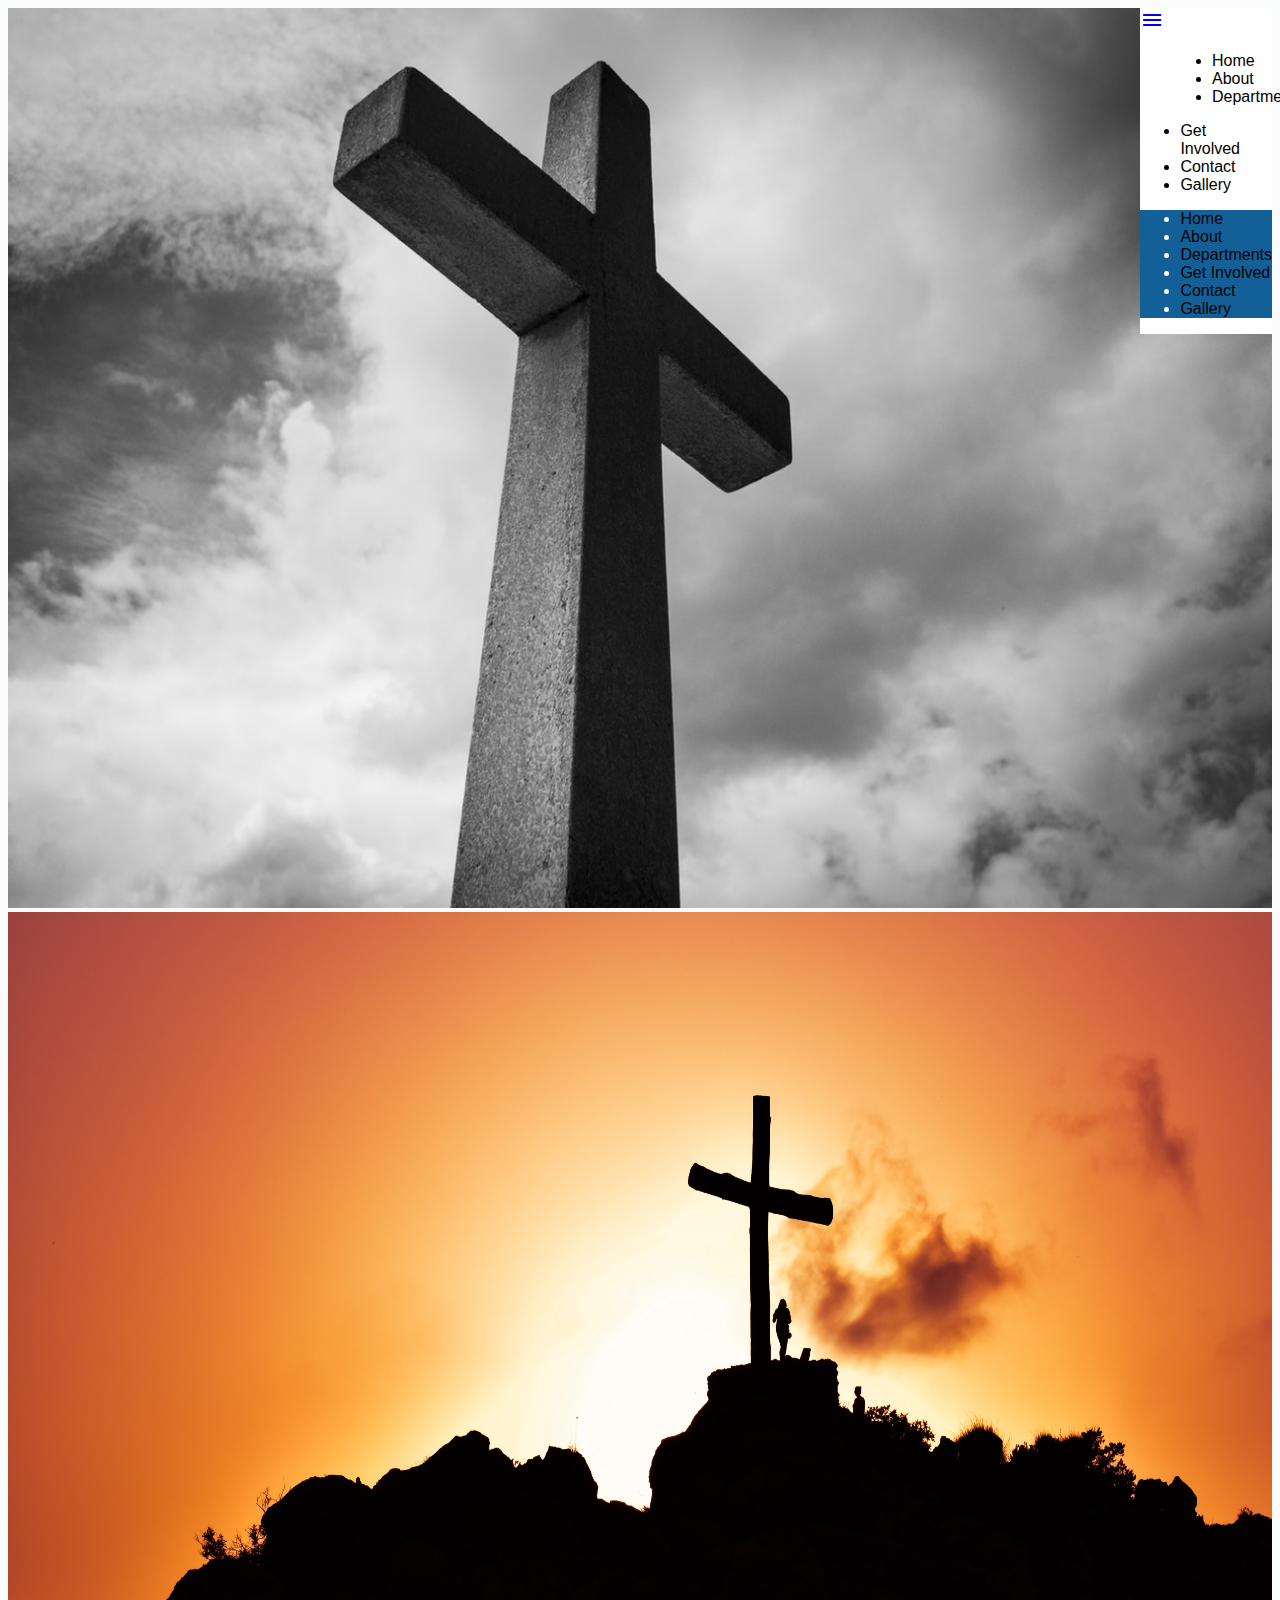
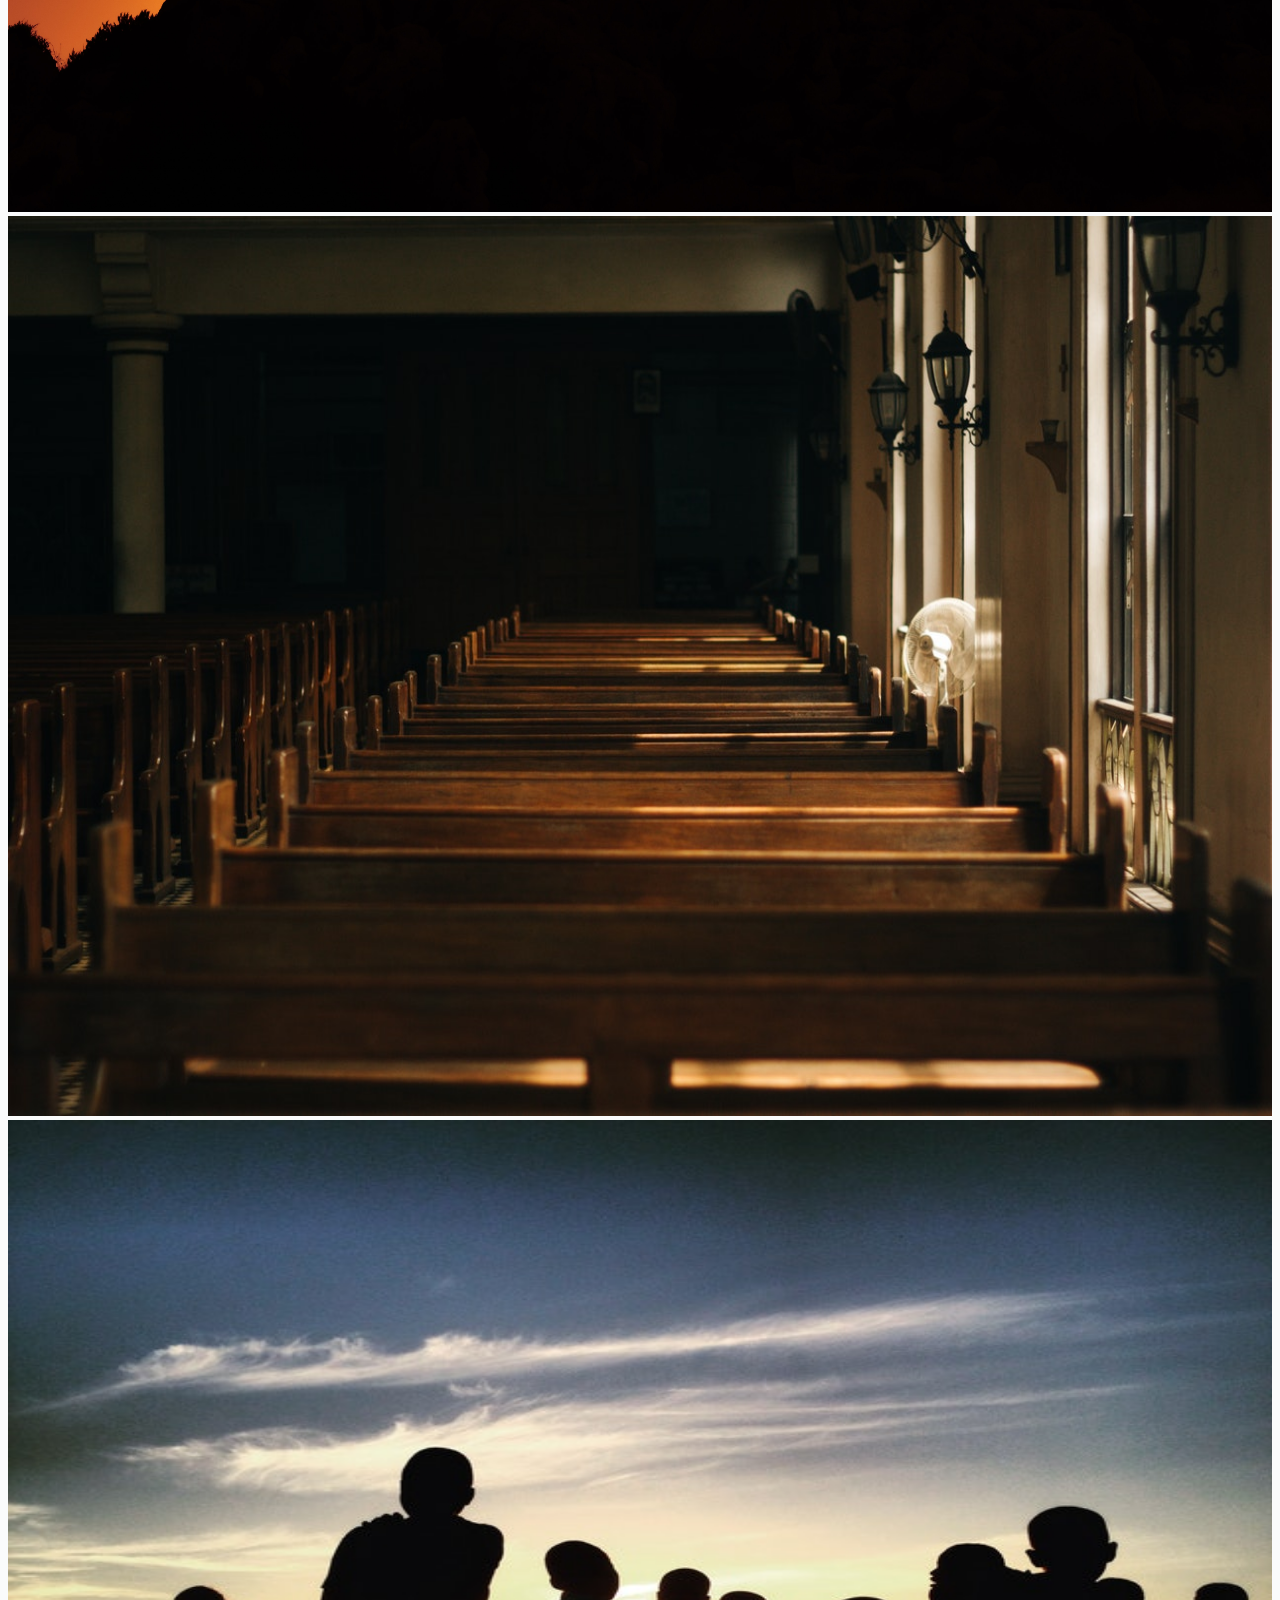
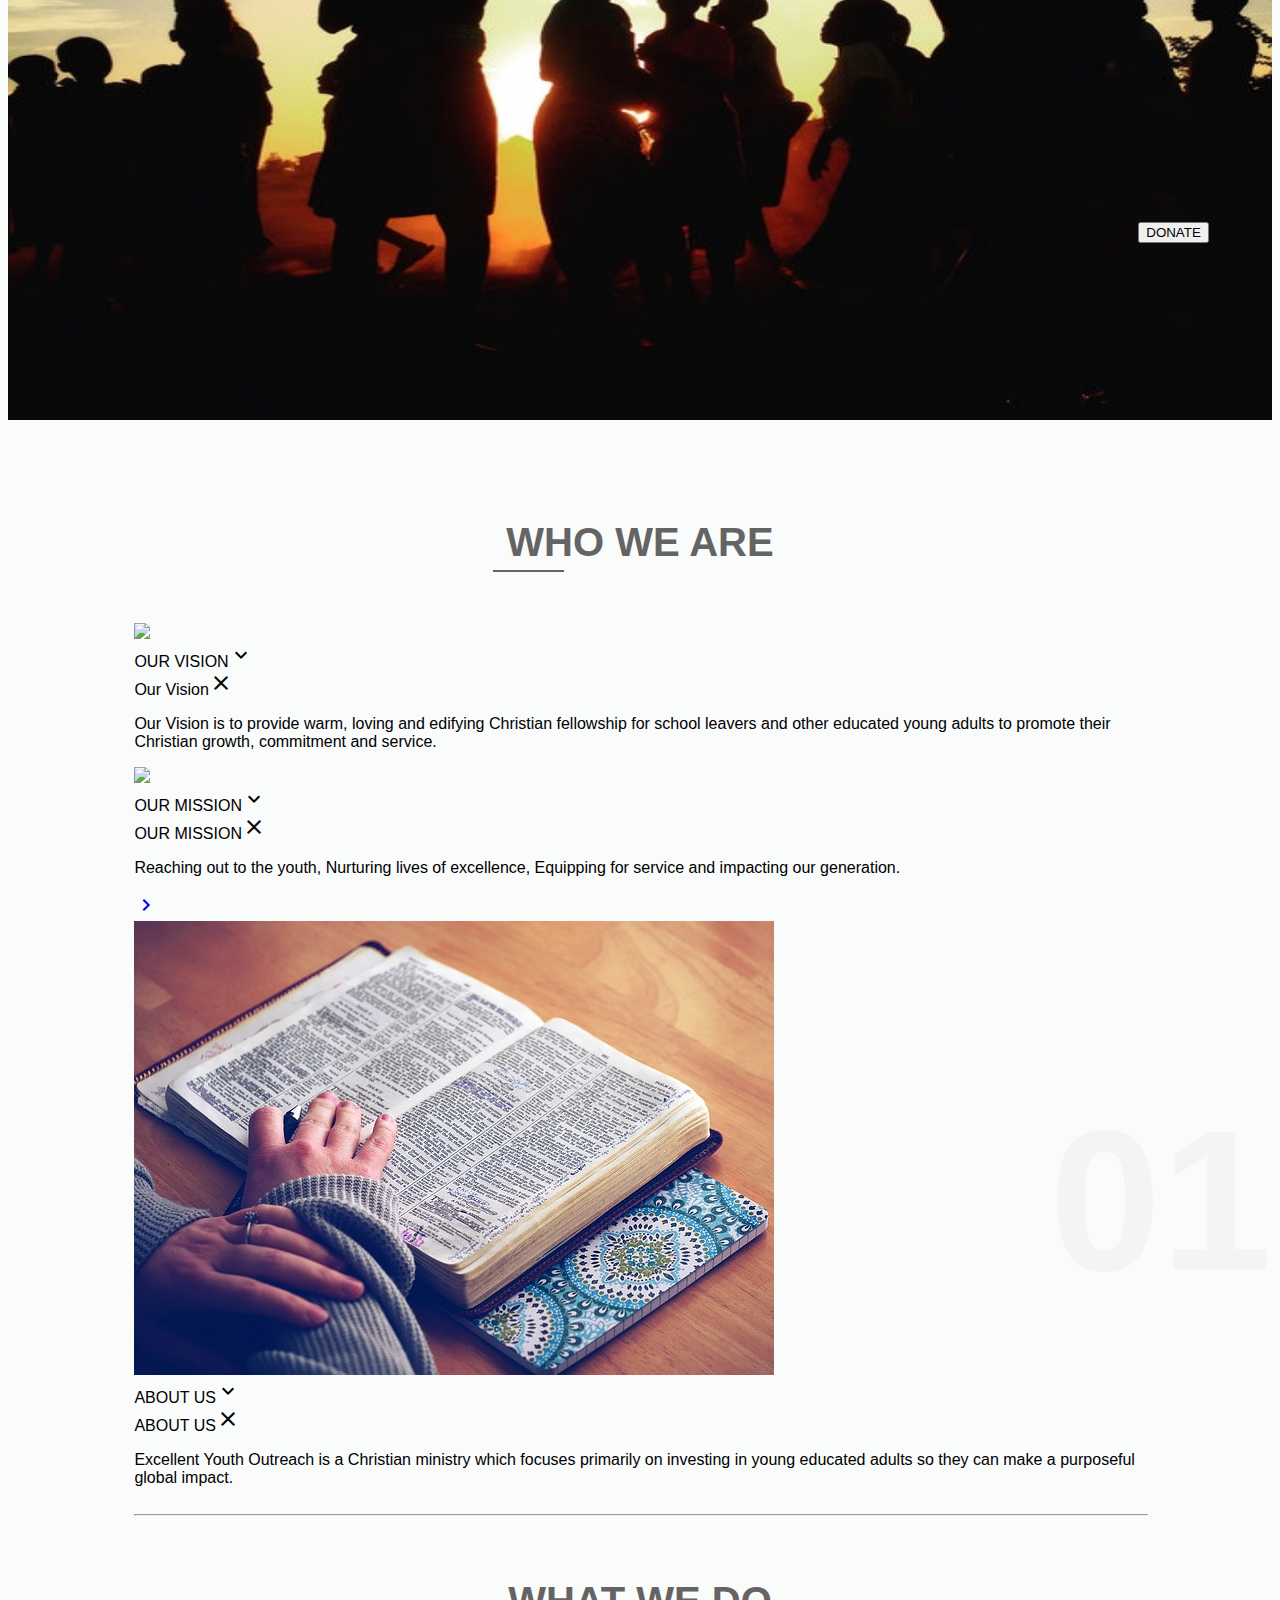
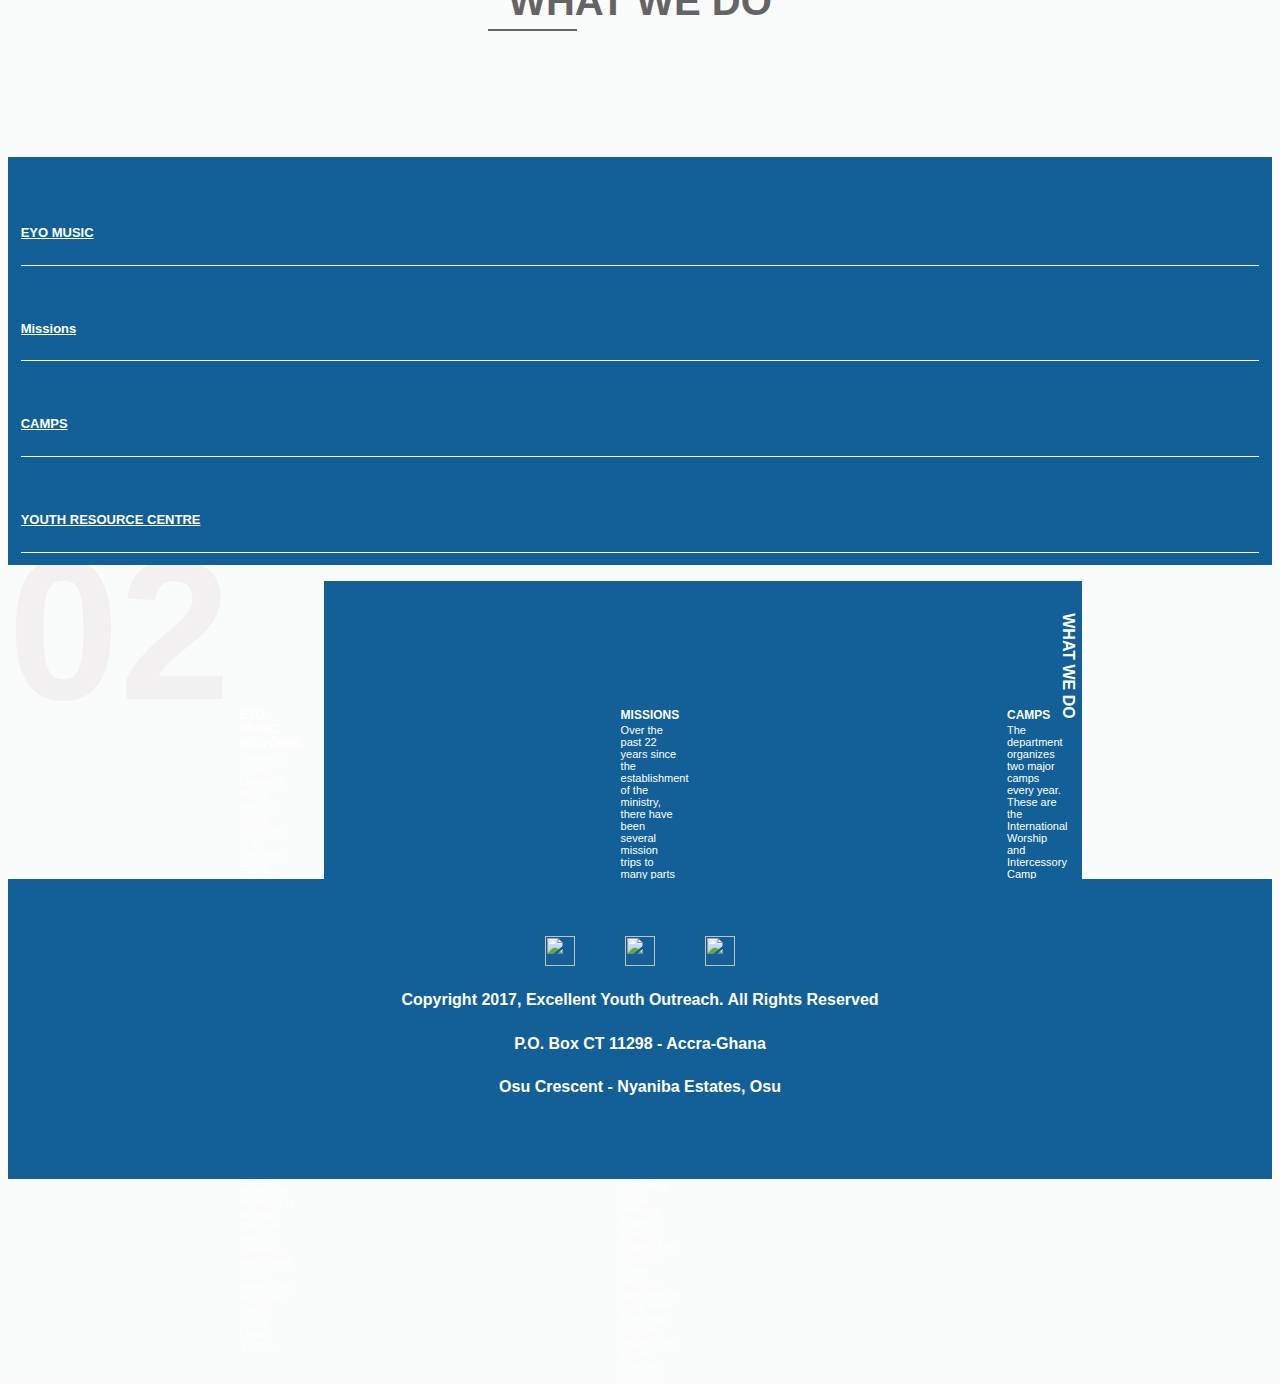
==== index.html @ 5b59b017 "added subministries, dropdown for Departments" ====
<!DOCTYPE html>
<html lang="en">
  <head>
	    <meta charset="utf-8">
	    <meta http-equiv="X-UA-Compatible" content="IE=edge">
	    <meta name="viewport" content="width=device-width, initial-scale=1">
	    <meta name="description" content="Excellent Youth Outreach">
	    <meta name="author" content="Barbara Ethel Developers in Vogue">

	    <title>Excellent Youth Outreach</title>
        <link rel="stylesheet" href="https://cdnjs.cloudflare.com/ajax/libs/materialize/0.100.2/css/materialize.min.css">
        <link rel="stylesheet" href="https://cdnjs.cloudflare.com/ajax/libs/pace/1.0.2/themes/black/pace-theme-minimal.min.css">
        <link href="https://cdn.rawgit.com/michalsnik/aos/2.1.1/dist/aos.css" rel="stylesheet">        
        <link rel="stylesheet" type="text/css" href="styles.css">
        <link href="https://fonts.googleapis.com/icon?family=Material+Icons" rel="stylesheet">
        <script src="https://cdnjs.cloudflare.com/ajax/libs/jquery/3.2.1/jquery.min.js"></script>
        <script src="https://cdnjs.cloudflare.com/ajax/libs/pace/1.0.2/pace.min.js"></script>
        <script src="https://cdnjs.cloudflare.com/ajax/libs/materialize/0.100.2/js/materialize.min.js"></script>
        <script src="https://cdn.rawgit.com/michalsnik/aos/2.1.1/dist/aos.js"></script>
        <script src="js/index.js"></script>
        
   </head>
   <body>

        
        <div id=homepage-section1 class="carousel carousel-slider" data-indicators="true">
            <nav>
                <div class="nav-wrapper">
                    <a href="#" id="logo" class="brand-logo center">
                        
                    </a>
                    <a href="#" data-activates="mobile-demo" class="button-collapse"><i class="material-icons">menu</i></a>                
                    <ul id="nav-mobile" class="left hide-on-med-and-down">
                    <li class="active"><a href="index.html">Home</a></li>
                    <li><a href="about.html">About</a></li>
                    <li><a href="departments.html">Departments</a></li>
                    </ul>
                    <ul id="nav-mobile" class="right hide-on-med-and-down">
                            <li><a href="getInvolved.html">Get Involved</a></li>
                            <li><a href="contact.html">Contact</a></li>
                            <li><a href="gallery.html">Gallery</a></li>
                    </ul>
                    <ul class="side-nav" id="mobile-demo">
                        <li><a href="index.html">Home</a></li>
                        <li><a href="about.html">About</a></li>
                        <li><a href="departments.html">Departments</a></li>
                        <li><a href="getInvolved.html">Get Involved</a></li>
                        <li><a href="contact.html">Contact</a></li>
                        <li><a href="gallery.html">Gallery</a></li>
                    </ul>
                
                </div>
            </nav>
            <a class="carousel-item" href="#one!"><img src="img/pex6.jpeg"></a>
            <a class="carousel-item" href="#two!"><img src="img/pex1.jpg"></a>
            <a class="carousel-item" href="#three!"><img src="img/pex7.jpeg"></a>
            <a class="carousel-item" href="#four!"><img src="img/pex8.jpeg"></a>
            <button class="waves-effect waves-light btn pink">DONATE</button>
        </div>


        <!-- <div>
            <iframe src="https://docs.google.com/forms/d/e/1FAIpQLSdop4xpBoEsbHciJhvVjQgSY685Aj7XvP4_DtElIqrNfuUUCA/viewform?embedded=true" width="760" height="500" frameborder="0" marginheight="0" marginwidth="0">Loading...</iframe>
        </div> -->

        <div class="row" id="homepage-section2">
            <h1>01</h1>
            <h3>WHO ARE WE?</h3>
            <h2>WHO WE ARE <hr data-aos="fade-right"></h2>
            <div class="col s12 m7 l4">
                <div class="card medium" data-aos="fade-up" data-aos-duration="3000" data-aos-easing="ease-in-sine">
                    <div class="card-image">
                        <img src="img/pex4.jpeg">
                         <!-- <span class="card-title">Card Title</span>  -->
                    </div>
                    <div class="card-content">
                        <span class="card-title activator grey-text text-darken-4">OUR VISION<i class="material-icons right">expand_more</i></span>
                         <!-- <p><a href="#">This is a link</a></p>  -->
                    </div>
                    <div class="card-reveal">
                        <span class="card-title grey-text text-darken-4">Our Vision<i class="material-icons right">close</i></span>
                        <p>Our Vision is to provide warm, loving and edifying Christian fellowship for school leavers
                            and other educated young adults to promote their Christian growth, commitment and
                            service.</p>
                    </div>
                </div>
            </div>
            <div class="col s12 m7 l4">
                <div class="card medium" data-aos="fade-down" data-aos-duration="3000" data-aos-easing="ease-in-sine">
                <div class="card-image">
                    <img src="img/pex5.jpeg">
                     <!-- <span class="card-title">Card Title</span>  -->
                </div>
                <div class="card-content">
                        <span class="card-title activator grey-text text-darken-4">OUR MISSION<i class="material-icons right">expand_more</i></span>
                        <!-- <p><a href="#">This is a link</a></p>  -->
                    </div>
                    <div class="card-reveal">
                        <span class="card-title grey-text text-darken-4">OUR MISSION<i class="material-icons right">close</i></span>
                        <p>Reaching out to the youth, Nurturing lives of excellence, Equipping for service and
                            impacting our generation.</p>
                        <a href="about.html"><i class="material-icons right">chevron_right</i></a>
                    </div>
                </div>
            </div>
            <div class="col s12 m7 l4">
                <div class="card medium" data-aos="fade-up" data-aos-duration="3000" data-aos-easing="ease-in-sine">
                <div class="card-image">
                    <img src="img/bible1.jpg">
                    <!-- <span class="card-title">Card Title</span> - -->
                </div>
                <div class="card-content">
                        <span class="card-title activator grey-text text-darken-4">ABOUT US<i class="material-icons right">expand_more</i></span>
                         <!-- <p><a href="#">This is a link</a></p> - -->
                    </div>
                    <div class="card-reveal">
                        <span class="card-title grey-text text-darken-4">ABOUT US<i class="material-icons right">close</i></span>
                        <p>Excellent Youth Outreach is a Christian ministry which focuses primarily on investing in young educated adults so they can make a purposeful global impact.</p>
                    </div>
                </div>
            </div>
            
        </div>
        <hr style="width: 80%; margin-left: 10%; margin-top: 5%">

        <div class="row" id="homepage-section3">
            <h1>02</h1>
            <h2>WHAT WE DO<hr data-aos="fade-right"></h2>
            <div class="col s12 m7 l4 offset-l2">
                <ul class="tabs">
                    <li data-aos="fade-right" data-aos-duration="500" data-aos-easing="ease-in-sine" class="tab col s12"><a class="active" href="#test1">
                        <h6>EYO MUSIC</h6>
                        <p>Learn about our music outreach</p>
                    </a></li>
                    <li data-aos="fade-right" data-aos-duration="500" data-aos-delay="300" data-aos-easing="ease-in-sine"  class="tab col s12"><a href="#test2"><h6>Missions</h6>
                        <p>International and local missions</p></a></li>
                    <li data-aos="fade-right" data-aos-duration="500" data-aos-delay="600" data-aos-easing="ease-in-sine"  class="tab col s12"><a href="#test3">
                        <h6>CAMPS</h6>
                        <p>The department organizes two major camps every year</p></a></li>
                    <li data-aos="fade-right" data-aos-duration="500" data-aos-delay="900" data-aos-easing="ease-in-sine"  class="tab col s12"><a href="#test4"><h6>YOUTH RESOURCE CENTRE</h6>
                        <p>This department oversees the smooth administration of the EY resource Centre</p></a></li>
                    <li style="display: none"  class="tab col s12"><a href="#test4"><h6>YOUTH RESOURCE CENTRE</h6>
                        <p>This department oversees the smooth administration of the EY resource Centre</p></a></li>
                </ul>
            </div>
            <div data-aos="zoom-in" id="tab-content" class="col s12 m7 l4" >
                <h4>WHAT WE DO</h4>
                <div id="test1" class="col s12">
                    <h6>EYO MUSIC (ENYOMM)</h6>
                   <p>Excellent Youth Outreach Music literally called EnYOMM is a Dynamic music ministry
                        aimed at spreading the gospel, presenting Christ to the world through music and to
                        promote gospel albums composed by the group. EnYOMM ministers on various
                        platforms such as: in churches, schools, hospitals, during weddings among others. Its
                        mandate is to exalt Christ in worship wherever we go and by so doing draw men unto
                        Christ Jesus (John 12:32).</p> 
                    <!-- <button class="waves-effect waves-light btn">Read More</button> -->
                </div>
                <div id="test2" class="col s12">
                    <h6>MISSIONS</h6>
                   <p>Over the past 22 years since the establishment of the ministry, there have been several mission trips to many parts of Ghana especially the three Northern regions (Northern, Upper East and Upper West). Towns and villages reached include Wa, Tumu, Vieri (all in the Upper West region), Zamashegu, Gbintre, Nbaila, Tochiman, Gushegu (all in the Northern region), and Gbedema, Zeng, Jiningsa, Balerisa, Fumbisi (Upper East region). Other mission destinations have been Koforidua (Eastern region), and Kayefi (Central region).</p> </div>
                <div id="test3" class="col s12">
                    <h6>CAMPS</h6>
                    <p>The department organizes two major camps every year. These are the International Worship and Intercessory Camp (IWIC)1. This is a fasting camp, and comes off every 4th – 11th July. The other major camp is the International Youth Leadership Camp (IYLC)2 from	27th December to 5th	January.</p></div>
                <div id="test4" class="col s12">
                    <h6>YOUTH RESOURCE CENTRE</h6>
                    <p>This department oversees the smooth administration of the Excellent Youth resource Centre. The coordinator ensures good and tidy environment, identifying the needs and making provision for it. He also ensures that the facilities at the resource Centre are functioning effectively through regular inspection and maintenance culture. This department also embarks on outreaches to Junior and High schools. Moreover, it engages believers in discipleship as it is very necessary in the great commission Jesus Christ commanded us to embark on.</p></div>
            </div>
        </div>
        <!-- <hr style="width: 80%; margin-left: 10%;">
        <div class="row" id="homepage-section4">
            <h2>OUR TEAM</h2>
            <div class="col s12 m7 l6 offset-l2">
                <div class="one">
                    <div class="hexagon"></div>
                    <div class="hexagon"></div>
                    <div class="hexagon"></div>
                </div>
                <div class="two">
                    <div class="hexagon"></div>
                    <div class="hexagon"></div>
                    
                </div>
                <div class="three">
                    <div class="hexagon"></div>
                    
                </div>
            </div>
            <!-- <div class="col s12 m7 l4"></div> -
            
        </div> -->
        <div id="footer">
            <div id="social-media">
                <img src="img/fb icon.png" alt="">
                <img src="img/twitter icon.png" alt="">
                <img src="img/insta icon.png" alt="">
            </div>
            <h3 id="copyright">Copyright 2017, Excellent Youth Outreach. All Rights Reserved</h3>
            <h3>P.O. Box CT 11298 - Accra-Ghana</h3>
            <h3>Osu Crescent - Nyaniba Estates, Osu</h3>
        </div>
    <script src="https://cdnjs.cloudflare.com/ajax/libs/jquery/3.2.1/jquery.min.js"></script>
    <script src="https://cdnjs.cloudflare.com/ajax/libs/pace/1.0.2/pace.min.js"></script>
    <script src="https://cdnjs.cloudflare.com/ajax/libs/materialize/0.100.2/js/materialize.min.js"></script>
    <script src="https://cdn.rawgit.com/michalsnik/aos/2.1.1/dist/aos.js"></script>
    <script src="js/index.js"></script>
   </body>
   </html>
---- styles.css ----
#logo {
  background-image: url("img/EYO LOGO.jpg");
  background-repeat: no-repeat;
  background-size: contain;
  height: 50px;
  position: absolute;
  top: 8px;
  right: 0;
  width: 50px; }

nav {
  background: rgba(255, 255, 255, 0.7);
  box-shadow: 0 0 0 0;
  -webkit-box-shadow: 0 0 0 0;
  background: white;
  position: absolute;
  top: 0;
  right: 0;
  z-index: 40000;
  font-family: "GothamRoundedLight",sans-serif;
  color: black; }
  nav ul li a {
    color: black;
    font-size: 1em;
    list-style: none;
    text-decoration: none; }
    nav ul li a:hover {
      text-decoration: none; }
  nav .left {
    margin-left: 24%; }
  nav .right {
    margin-right: 23%; }

.side-nav {
  z-index: 2000;
  background: #126097; }
  .side-nav li {
    z-index: inherit;
    color: white; }
    .side-nav li a {
      color: black; }

#sidenav-overlay {
  z-index: -1; }

body {
  height: 100%;
  background: #FAFBFB;
  color: black; }
  body h2 {
    font-family: "GothamBold",sans-serif;
    font-size: 40px;
    text-align: center;
    font-weight: bold;
    margin-bottom: 5%;
    color: #646464; }
    body h2 hr {
      width: 7%;
      font-size: 10px;
      margin-left: 35.5%;
      margin-top: 1;
      padding-top: 0;
      height: 2px;
      background: #646464;
      border: 0px;
      color: #646464; }

#homepage-section1 {
  position: relative;
  height: 100%;
  font-family: "GothamRoundedLight",sans-serif; }
  #homepage-section1 .carousel-item {
    width: 100%;
    height: 100%; }
  #homepage-section1 img {
    width: 100%; }
  #homepage-section1 button {
    position: absolute;
    bottom: 5%;
    right: 5%; }

#homepage-section2 {
  padding: 5% 10%;
  font-family: "GothamRoundedLight",sans-serif;
  position: relative; }
  #homepage-section2 h1, #homepage-section2 h3 {
    color: rgba(226, 216, 216, 0.2);
    position: absolute;
    font-size: 200px;
    bottom: 0;
    right: 0;
    font-family: "GothamUltra",sans-serif;
    font-weight: bold;
    z-index: -1; }
  #homepage-section2 h3 {
    display: none; }
  #homepage-section2 .l4 {
    margin: 0; }
  #homepage-section2 .card {
    transition: transform 0.5s ease-in; }
    #homepage-section2 .card .card-image {
      height: 70%; }
      #homepage-section2 .card .card-image img {
        height: 100%; }
    #homepage-section2 .card:hover {
      transform: scale(1.1);
      -webkit-transform: scale(1.1);
      -o-transform: scale(1.1);
      -moz-transform: scale(1.1); }

#homepage-section3 {
  position: relative;
  margin-top: 5%; }
  #homepage-section3 h1 {
    color: rgba(226, 216, 216, 0.3);
    position: absolute;
    font-size: 200px;
    bottom: 0;
    left: 0;
    font-family: "GothamUltra",sans-serif;
    font-weight: bold;
    z-index: -1; }
  #homepage-section3 h2 hr {
    margin-left: 38%; }
  #homepage-section3 .col:last-child {
    height: 350px;
    padding: 0; }
  #homepage-section3 .col {
    padding-right: 0;
    background: transparent; }
    #homepage-section3 .col div {
      height: 50px;
      width: 100%; }
      #homepage-section3 .col div h6, #homepage-section3 .col div p {
        padding: 0;
        margin: 0; }
  #homepage-section3 .tabs {
    height: auto;
    padding: 1%;
    overflow: hidden !important;
    position: relative;
    background: #126097;
    overflow: hidden;
    z-index: 1;
    margin-top: 10%; }
    #homepage-section3 .tabs::before {
      content: ' ';
      display: block;
      position: absolute;
      left: 0;
      top: 0;
      width: 100%;
      height: 100%;
      z-index: -1;
      opacity: 0.6;
      background-image: url("img/bled-2582655_1920.jpg");
      background-repeat: no-repeat;
      background-position: 50% 0;
      -ms-background-size: cover;
      -o-background-size: cover;
      -moz-background-size: cover;
      -webkit-background-size: cover;
      background-size: cover; }
    #homepage-section3 .tabs li {
      display: block;
      height: 70px;
      background: white;
      border-bottom: 1px solid;
      overflow: hidden !important;
      background: transparent;
      color: black;
      color: white;
      z-index: 10;
      padding-top: 2%; }
      #homepage-section3 .tabs li a {
        font-size: 13px;
        font-family: "GothamRoundedLight",sans-serif;
        text-align: left;
        color: black;
        color: white; }
        #homepage-section3 .tabs li a h6 {
          font-size: 13px;
          padding: 0;
          font-family: "GothamRoundedBook",sans-serif; }
        #homepage-section3 .tabs li a p {
          font-size: 10px;
          padding: 0;
          margin: 0;
          line-height: 12px;
          height: 12px;
          width: 70%; }
    #homepage-section3 .tabs li.indicator {
      border: 0; }
  #homepage-section3 #tab-content {
    width: 60%;
    height: 60%;
    position: absolute;
    z-index: -1;
    left: 25%;
    background: #126097;
    display: flex;
    justify-content: center;
    align-content: center;
    align-items: center; }
    #homepage-section3 #tab-content h4 {
      color: white;
      font-size: 16px;
      font-family: "GothamMedium",sans-serif;
      font-weight: bold;
      position: absolute;
      right: -5%;
      top: 10%;
      transform: rotateZ(90deg);
      z-index: 200; }
    #homepage-section3 #tab-content div {
      width: 50%;
      height: 60%;
      padding: 2%;
      margin-top: 5%;
      padding-left: 0;
      margin-left: 40%; }
      #homepage-section3 #tab-content div button {
        color: white;
        background: #C85A39; }
      #homepage-section3 #tab-content div h6 {
        font-size: 12px;
        font-family: "GothamRoundedMedium",sans-serif;
        color: white;
        text-transform: uppercase;
        margin-bottom: 2%;
        letter-spacing: 0; }
      #homepage-section3 #tab-content div p {
        width: 90%;
        font-size: 11px;
        letter-spacing: 0px;
        color: white;
        font-family: "GothamRoundedLight",sans-serif; }

#homepage-section4 {
  margin-top: 10%;
  padding: 0 5%; }
  #homepage-section4 .l4 {
    background-image: url("img/eyo-cross.png");
    background-size: contain;
    background-repeat: no-repeat;
    height: 400px; }
  #homepage-section4 .hexagon {
    display: inline-block; }
  #homepage-section4 .two {
    transform: translate(75px, -40px);
    -webkit-transform: translate(75px, -40px);
    -o-transform: translate(75px, -40px);
    -moz-transform: translate(75px, -40px); }
  #homepage-section4 .three {
    transform: translate(150px, -80px);
    -webkit-transform: translate(150px, -80px);
    -o-transform: translate(150px, -80px);
    -moz-transform: translate(150px, -80px); }
  #homepage-section4 .hexagon {
    position: relative;
    width: 150px;
    height: 86.60px;
    background-color: #64C7CC;
    margin: 43.30px 0; }
  #homepage-section4 .hexagon:before,
  #homepage-section4 .hexagon:after {
    content: "";
    position: absolute;
    width: 0;
    border-left: 75px solid transparent;
    border-right: 75px solid transparent; }
  #homepage-section4 .hexagon:before {
    bottom: 100%;
    border-bottom: 43.30px solid #64C7CC; }
  #homepage-section4 .hexagon:after {
    top: 100%;
    width: 0;
    border-top: 43.30px solid #64C7CC; }

@keyframes fadeIn {
  from {
    opacity: 0; }
  to {
    opacity: 1; } }
#footer {
  margin-top: 0;
  height: 300px;
  background: #126097;
  display: flex;
  flex-direction: column;
  align-content: center;
  align-items: center;
  justify-content: center; }
  #footer #social-media {
    width: 15%;
    display: flex;
    flex-direction: row;
    justify-content: space-between;
    margin-top: 0%;
    margin-bottom: 2%; }
    #footer #social-media img {
      width: 30px;
      height: 30px; }
  #footer h3 {
    color: white;
    padding: 0;
    font-family: "GothamLight",sans-serif;
    margin-top: 0%;
    margin-bottom: 2%;
    font-size: 16px; }
  #footer #copyright {
    color: white;
    font-family: "GothamBook",sans-serif;
    font-size: 16px;
    margin-top: 0%;
    margin-bottom: 2%; }

#get-section1 {
  overflow-x: hidden;
  overflow-y: hidden;
  -ms-overflow-style: hidden; }
  #get-section1 #get-form {
    min-height: 100%;
    padding-bottom: 10%; }

#about-wrapper .profile_head {
  margin-bottom: 0%;
  padding-bottom: 0; }
  #about-wrapper .profile_head h1 {
    font-family: "GothamBold",sans-serif;
    font-size: 40px;
    text-align: center;
    color: #646464; }
    #about-wrapper .profile_head h1 hr {
      width: 7%;
      font-size: 10px;
      margin-left: 40%;
      margin-top: 1%;
      padding-top: 0;
      height: 2px;
      background: #646464;
      border: 0px;
      color: #646464; }
#about-wrapper p {
  font-family: "GothamRoundedLight",sans-serif !important; }

@font-face {
  font-family: "GothamLight";
  src: url("fonts/GothamLight.eot") format("embedded-opentype");
  src: url("fonts/GothamLight.woff") format("woff"), url("fonts/GothamLight.otf") format("opentype"), url("fonts/GothamLight.ttf") format("truetype"), url("fonts/GothamLight.svg") format("svg");
  font-style: normal;
  font-weight: normal;
  text-rendering: optimizeLegibility; }
@font-face {
  font-family: "GothamBook";
  src: url("fonts/GothamBook.eot") format("embedded-opentype");
  src: url("fonts/GothamBook.woff") format("woff"), url("fonts/GothamBook.otf") format("opentype"), url("fonts/GothamBook.ttf") format("truetype"), url("fonts/GothamBook.svg") format("svg");
  font-style: normal;
  font-weight: normal;
  text-rendering: optimizeLegibility; }
@font-face {
  font-family: "GothamMedium";
  src: url("fonts/GothamMedium.eot");
  src: url("fonts/GothamMedium.woff") format("woff"), url("fonts/GothamMedium.otf") format("opentype"), url("fonts/GothamMedium.ttf") format("truetype"), url("fonts/GothamMedium.svg") format("svg");
  font-style: normal;
  font-weight: normal;
  text-rendering: optimizeLegibility; }
@font-face {
  font-family: "GothamBold";
  src: url("fonts/GothamBold.eot") format("embedded-opentype");
  src: url("fonts/GothamBold.woff") format("woff"), url("fonts/GothamBold.otf") format("opentype"), url("fonts/GothamBold.ttf") format("truetype"), url("fonts/GothamBold.svg") format("svg");
  font-style: normal;
  font-weight: normal;
  text-rendering: optimizeLegibility; }
@font-face {
  font-family: "GothamUltra";
  src: url("fonts/GothamUltra.eot");
  src: url("fonts/GothamUltra.woff") format("woff"), url("fonts/GothamUltra.otf") format("opentype"), url("fonts/GothamUltra.ttf") format("truetype"), url("fonts/GothamUltra.svg") format("svg");
  font-style: normal;
  font-weight: normal;
  text-rendering: optimizeLegibility; }
@font-face {
  font-family: "GothamBlack";
  src: url("fonts/GothamBlack.eot");
  src: url("fonts/GothamBlack.woff") format("woff"), url("fonts/GothamBlack.otf") format("opentype"), url("fonts/GothamBlack.ttf") format("truetype"), url("fonts/GothamBlack.svg") format("svg");
  font-style: normal;
  font-weight: normal;
  text-rendering: optimizeLegibility; }
@font-face {
  font-family: "GothamRounded";
  src: url("fonts/GothamRounded.eot");
  src: url("fonts/GothamRounded.woff") format("woff"), url("fonts/GothamRounded.otf") format("opentype"), url("fonts/GothamRounded.ttf") format("truetype"), url("fonts/GothamRounded.svg") format("svg");
  font-style: normal;
  font-weight: normal;
  text-rendering: optimizeLegibility; }
@font-face {
  font-family: "GothamRoundedBold";
  src: url("fonts/GothamRounded-Bold.eot");
  src: url("fonts/GothamRounded-Bold.woff") format("woff"), url("fonts/GothamRounded-Bold.otf") format("opentype"), url("fonts/GothamRounded-Bold.ttf") format("truetype"), url("fonts/GothamRounded-Bold.svg") format("svg");
  font-style: normal;
  font-weight: normal;
  text-rendering: optimizeLegibility; }
@font-face {
  font-family: "GothamRoundedBook";
  src: url("fonts/GothamRounded-Book.eot");
  src: url("fonts/GothamRounded-Book.woff") format("woff"), url("fonts/GothamRounded-Book.otf") format("opentype"), url("fonts/GothamRounded-Book.ttf") format("truetype"), url("fonts/GothamRounded-Book.svg") format("svg");
  font-style: normal;
  font-weight: normal;
  text-rendering: optimizeLegibility; }
@font-face {
  font-family: "GothamRoundedMedium";
  src: url("fonts/GothamRounded-Medium.eot");
  src: url("fonts/GothamRounded-Medium.woff") format("woff"), url("fonts/GothamRounded-Medium.otf") format("opentype"), url("fonts/GothamRounded-Medium.ttf") format("truetype"), url("fonts/GothamRounded-Medium.svg") format("svg");
  font-style: normal;
  font-weight: normal;
  text-rendering: optimizeLegibility; }
@font-face {
  font-family: "GothamRoundedLight";
  src: url("fonts/GothamRounded-Light.eot");
  src: url("fonts/GothamRounded-Light.woff") format("woff"), url("fonts/GothamRounded-Light.otf") format("opentype"), url("fonts/GothamRounded-Light.ttf") format("truetype"), url("fonts/GothamRounded-Light.svg") format("svg");
  font-style: normal;
  font-weight: normal;
  text-rendering: optimizeLegibility; }
@font-face {
  font-family: "GothamBook";
  src: url("fonts/GothamBook.eot");
  src: url("fonts/GothamBook.woff") format("woff"), url("fonts/GothamBook.otf") format("opentype"), url("fonts/GothamBook.ttf") format("truetype"), url("fonts/GothamBook.svg") format("svg");
  font-style: normal;
  font-weight: normal;
  text-rendering: optimizeLegibility; }
@font-face {
  font-family: "GothamBlack";
  src: url("fonts/GothamBlack.eot");
  src: url("fonts/GothamBlack.woff") format("woff"), url("fonts/GothamBlack.otf") format("opentype"), url("fonts/GothamBlack.ttf") format("truetype"), url("fonts/GothamBlack.svg") format("svg");
  font-style: normal;
  font-weight: normal;
  text-rendering: optimizeLegibility; }

/*# sourceMappingURL=styles.css.map */
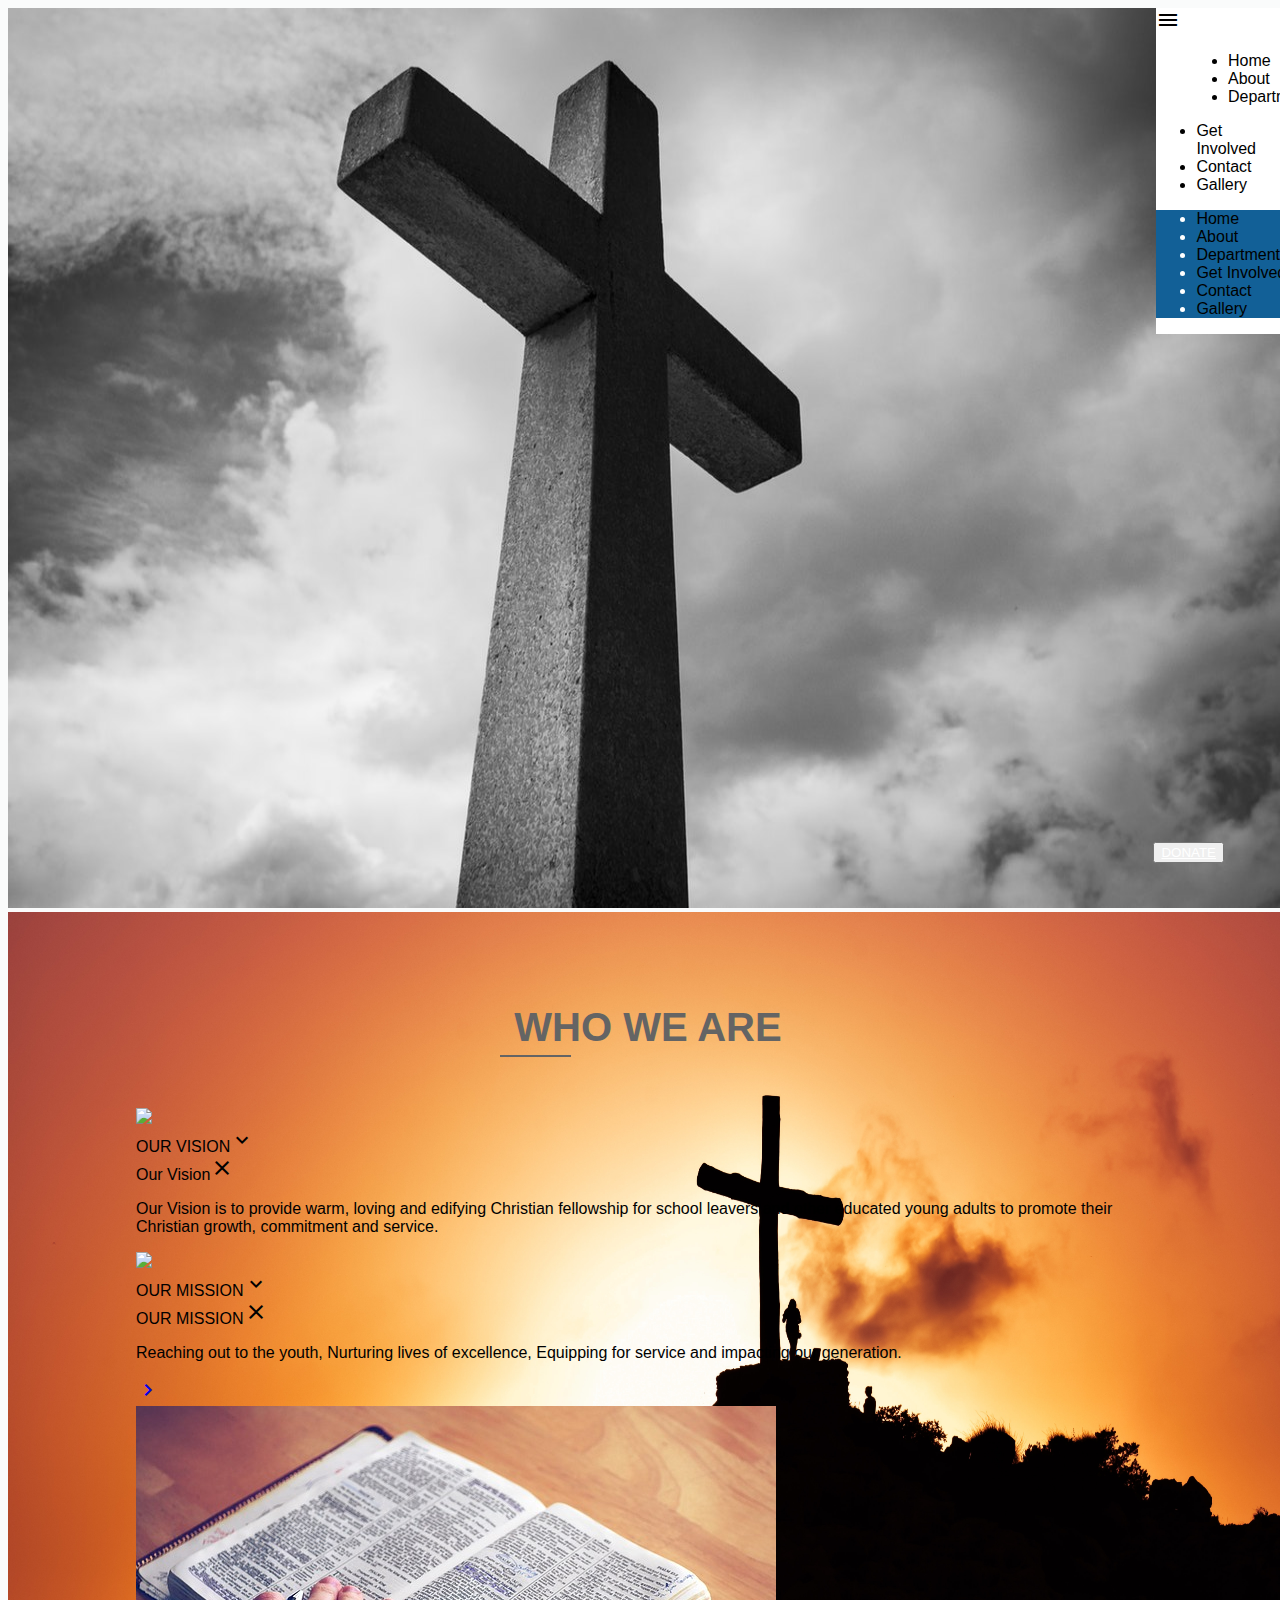
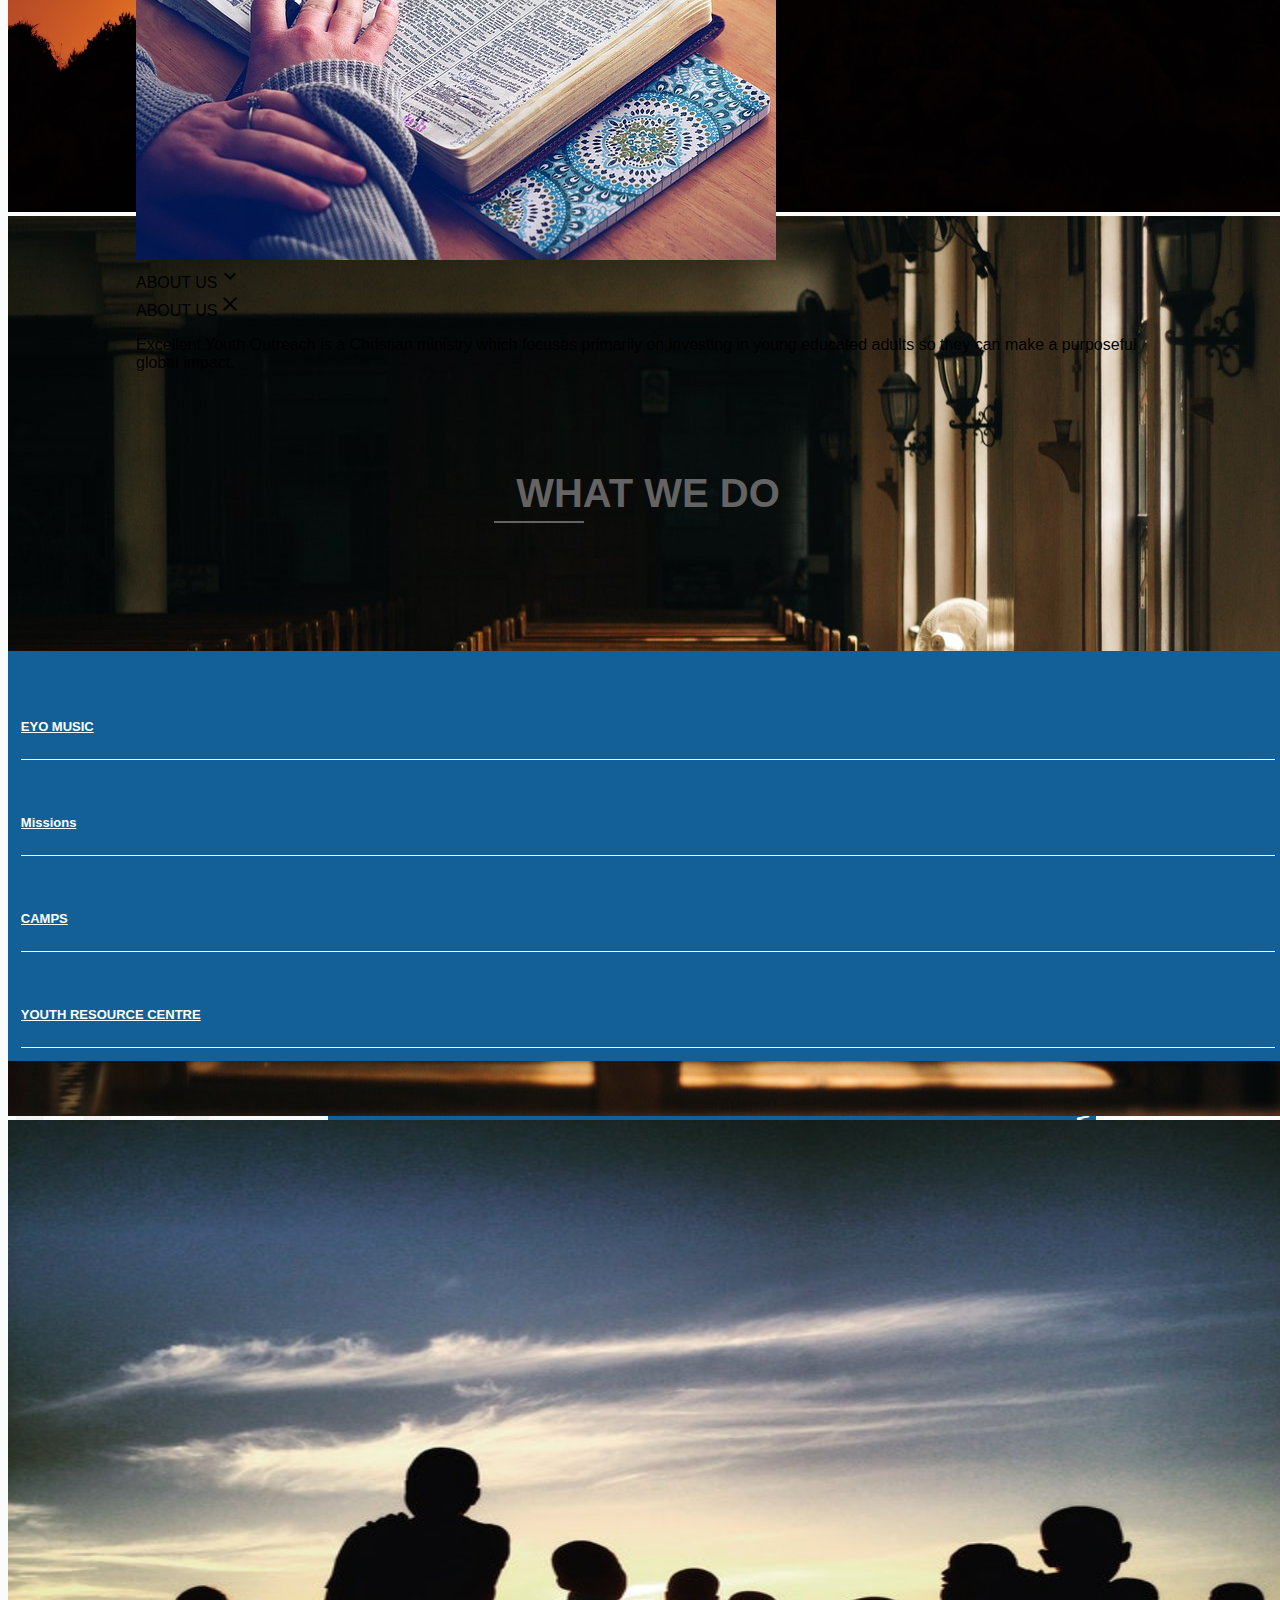
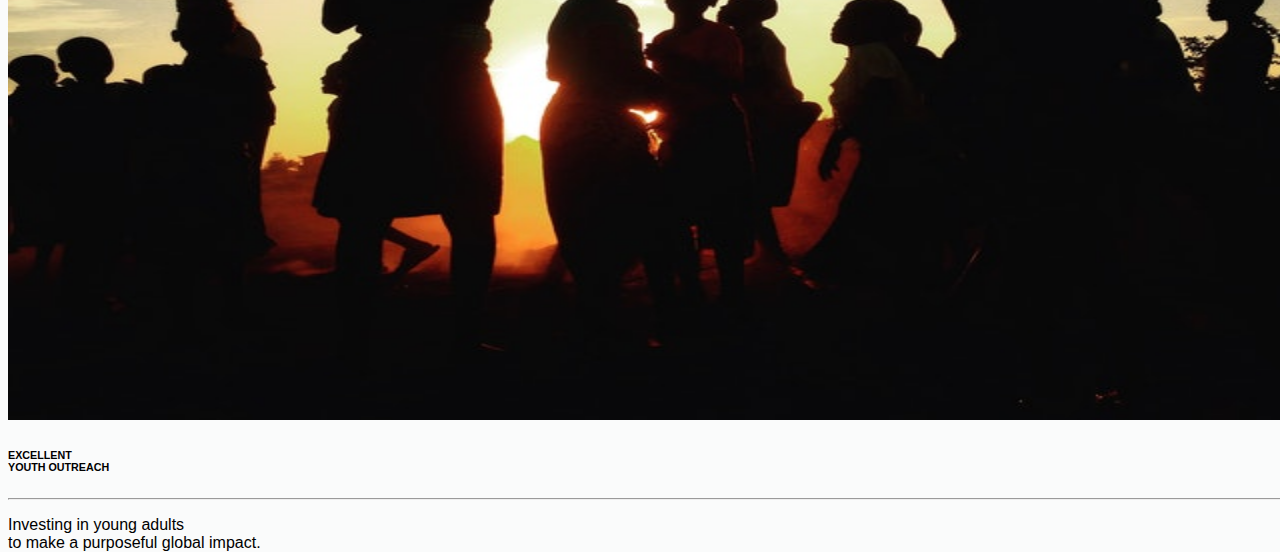
==== commit ad0f9b5c: "updates" ====
--- a/index.html
+++ b/index.html
@@ -20,7 +20,7 @@
         <script src="js/index.js"></script>
         
    </head>
-   <body>
+   <body style="overflow-x:hidden !important">
 
         
         <div id=homepage-section1 class="carousel carousel-slider" data-indicators="true">
@@ -29,7 +29,7 @@
                     <a href="#" id="logo" class="brand-logo center">
                         
                     </a>
-                    <a href="#" data-activates="mobile-demo" class="button-collapse"><i class="material-icons">menu</i></a>                
+                    <a href="#" data-activates="mobile-demo" class="button-collapse"><i style="color:black" class="material-icons">menu</i></a>                
                     <ul id="nav-mobile" class="left hide-on-med-and-down">
                     <li class="active"><a href="index.html">Home</a></li>
                     <li><a href="about.html">About</a></li>
@@ -51,11 +51,18 @@
                 
                 </div>
             </nav>
+
             <a class="carousel-item" href="#one!"><img src="img/pex6.jpeg"></a>
             <a class="carousel-item" href="#two!"><img src="img/pex1.jpg"></a>
             <a class="carousel-item" href="#three!"><img src="img/pex7.jpeg"></a>
             <a class="carousel-item" href="#four!"><img src="img/pex8.jpeg"></a>
-            <button class="waves-effect waves-light btn pink">DONATE</button>
+
+            <div id="text">
+                <h6 data-aos-duration="1000" data-aos="fade-up" data-aos-easing="ease-in-sine">EXCELLENT <br> YOUTH OUTREACH</h6>
+                <hr data-aos="fade-right" data-aos-delay="1100" data-aos-easing="ease-in-sine">
+                <p data-aos="fade-up" data-aos-duration="1000" data-aos-delay="500" data-aos-easing="ease-in-sine">Investing in young adults <br> to make a purposeful global impact.</p>
+            </div>
+            <button class="waves-effect waves-light btn pink"><a style="color:white" href="https://www.expresspaygh.com/eyo">DONATE</a></button>
         </div>
 
 
@@ -67,7 +74,7 @@
             <h1>01</h1>
             <h3>WHO ARE WE?</h3>
             <h2>WHO WE ARE <hr data-aos="fade-right"></h2>
-            <div class="col s12 m7 l4">
+            <div class="col s12 m6 l4">
                 <div class="card medium" data-aos="fade-up" data-aos-duration="3000" data-aos-easing="ease-in-sine">
                     <div class="card-image">
                         <img src="img/pex4.jpeg">
@@ -85,7 +92,7 @@
                     </div>
                 </div>
             </div>
-            <div class="col s12 m7 l4">
+            <div class="col s12 m6 l4">
                 <div class="card medium" data-aos="fade-down" data-aos-duration="3000" data-aos-easing="ease-in-sine">
                 <div class="card-image">
                     <img src="img/pex5.jpeg">
@@ -103,7 +110,7 @@
                     </div>
                 </div>
             </div>
-            <div class="col s12 m7 l4">
+            <div class="col s12 m6 l4">
                 <div class="card medium" data-aos="fade-up" data-aos-duration="3000" data-aos-easing="ease-in-sine">
                 <div class="card-image">
                     <img src="img/bible1.jpg">
@@ -121,29 +128,52 @@
             </div>
             
         </div>
-        <hr style="width: 80%; margin-left: 10%; margin-top: 5%">
+        <!-- <hr style="width: 80%; margin-left: 10%; margin-top: 5%"> -->
+
+        <div class="row" id="quote" >
+            <div id="round" class="col s12 m12 l12 center-align">
+                <div data-aos="fade-down" data-aos-duration="500"></div>
+            </div>
+            <div class="col s12 m10 l10 offset-l1 center-align">
+                <p>&quot;We are not put on this earth for ourselves, but are placed here for each other. If you are there always for others, then in time of need, someone will be there for you&quot;</p> 
+                <h6 data-aos="fade-left">-Jeff Warner</h6>
+            </div>
+            <div id="round" class="col s12 m12 l12 center-align">
+                <div data-aos="fade-up" data-aos-duration="500"></div>
+            </div>
+        </div>
+
+        <!-- <div id="mid-carousel">
+            <div class="carousel" >
+                <a class="carousel-item" href="#one!"><img src="img/pex6.jpeg"></a>
+                <a class="carousel-item" href="#two!"><img src="img/pex1.jpg"></a>
+                <a class="carousel-item" href="#three!"><img src="img/pex8.jpeg"></a>
+                <a class="carousel-item" href="#four!"><img src="img/pex1.jpg"></a>
+                <a class="carousel-item" href="#five!"><img src="img/pex8.jpeg"></a>
+            </div>
+        </div> -->
 
         <div class="row" id="homepage-section3">
             <h1>02</h1>
             <h2>WHAT WE DO<hr data-aos="fade-right"></h2>
-            <div class="col s12 m7 l4 offset-l2">
+            <div class="col s12 m12 l4 offset-l2">
                 <ul class="tabs">
-                    <li data-aos="fade-right" data-aos-duration="500" data-aos-easing="ease-in-sine" class="tab col s12"><a class="active" href="#test1">
+                    <li data-aos="fade-right" data-aos-duration="500" data-aos-easing="ease-in-sine" class="tab"><a class="active" href="#test1">
                         <h6>EYO MUSIC</h6>
                         <p>Learn about our music outreach</p>
                     </a></li>
-                    <li data-aos="fade-right" data-aos-duration="500" data-aos-delay="300" data-aos-easing="ease-in-sine"  class="tab col s12"><a href="#test2"><h6>Missions</h6>
+                    <li data-aos="fade-right" data-aos-duration="500" data-aos-delay="300" data-aos-easing="ease-in-sine"  class="tab"><a href="#test2"><h6>Missions</h6>
                         <p>International and local missions</p></a></li>
-                    <li data-aos="fade-right" data-aos-duration="500" data-aos-delay="600" data-aos-easing="ease-in-sine"  class="tab col s12"><a href="#test3">
+                    <li data-aos="fade-right" data-aos-duration="500" data-aos-delay="600" data-aos-easing="ease-in-sine"  class="tab"><a href="#test3">
                         <h6>CAMPS</h6>
                         <p>The department organizes two major camps every year</p></a></li>
-                    <li data-aos="fade-right" data-aos-duration="500" data-aos-delay="900" data-aos-easing="ease-in-sine"  class="tab col s12"><a href="#test4"><h6>YOUTH RESOURCE CENTRE</h6>
+                    <li data-aos="fade-right" data-aos-duration="500" data-aos-delay="900" data-aos-easing="ease-in-sine"  class="tab"><a href="#test4"><h6>YOUTH RESOURCE CENTRE</h6>
                         <p>This department oversees the smooth administration of the EY resource Centre</p></a></li>
-                    <li style="display: none"  class="tab col s12"><a href="#test4"><h6>YOUTH RESOURCE CENTRE</h6>
-                        <p>This department oversees the smooth administration of the EY resource Centre</p></a></li>
+                    <!-- <li style="display: none"  class="tab col s12"><a href="#test4"><h6>YOUTH RESOURCE CENTRE</h6>
+                        <p>This department oversees the smooth administration of the EY resource Centre</p></a></li> -->
                 </ul>
             </div>
-            <div data-aos="zoom-in" id="tab-content" class="col s12 m7 l4" >
+            <div data-aos="zoom-in" id="tab-content" class="col s12 m12 l4" >
                 <h4>WHAT WE DO</h4>
                 <div id="test1" class="col s12">
                     <h6>EYO MUSIC (ENYOMM)</h6>
@@ -166,6 +196,22 @@
                     <p>This department oversees the smooth administration of the Excellent Youth resource Centre. The coordinator ensures good and tidy environment, identifying the needs and making provision for it. He also ensures that the facilities at the resource Centre are functioning effectively through regular inspection and maintenance culture. This department also embarks on outreaches to Junior and High schools. Moreover, it engages believers in discipleship as it is very necessary in the great commission Jesus Christ commanded us to embark on.</p></div>
             </div>
         </div>
+        
+        <div class="row" id="homepage-section5">
+            <div data-aos="zoom-out-right" data-aos-duration="1000" id="image" class="col s12 m6 l5"></div>
+            <div data-aos="zoom-out-left" data-aos-duration="1000" data-aos-delay="500" id="image-text" class="col s12 m6 l7">
+                <h2>JOIN <em> OUR EVENTS </em>& <br> HELP US BY DONATION</h2>
+                <h6>You can help us by registering for our camps</h6>
+                <hr>
+                <p>By giving a one-time gift or becoming a monthly partner you are contributing to <br>
+                        championing the missionary works both local and international and into life development <br>
+                        programs of the youth.</p>
+                <div>
+                    <a id="join" class="waves-effect waves-light btn" href="getInvolved.html"> JOIN NOW</a>
+                    <a id="donate" class="waves-effect waves-light btn" href="https://www.expresspaygh.com/eyo">DONATE</a>
+                </div>
+            </div>
+        </div>
         <!-- <hr style="width: 80%; margin-left: 10%;">
         <div class="row" id="homepage-section4">
             <h2>OUR TEAM</h2>
@@ -188,16 +234,18 @@
             <!-- <div class="col s12 m7 l4"></div> -
             
         </div> -->
+
         <div id="footer">
             <div id="social-media">
                 <img src="img/fb icon.png" alt="">
                 <img src="img/twitter icon.png" alt="">
                 <img src="img/insta icon.png" alt="">
             </div>
-            <h3 id="copyright">Copyright 2017, Excellent Youth Outreach. All Rights Reserved</h3>
-            <h3>P.O. Box CT 11298 - Accra-Ghana</h3>
-            <h3>Osu Crescent - Nyaniba Estates, Osu</h3>
-        </div>
+            <h3 id="copyright">&copy;2017 | All Rights Reserved | Excellent Youth Outreach Secretariat</h3>
+            <h3>NO. 16 Nii Kodua Road,</h3>
+            <h3>West Adenta, Accra</h3>
+        </div>
+        
     <script src="https://cdnjs.cloudflare.com/ajax/libs/jquery/3.2.1/jquery.min.js"></script>
     <script src="https://cdnjs.cloudflare.com/ajax/libs/pace/1.0.2/pace.min.js"></script>
     <script src="https://cdnjs.cloudflare.com/ajax/libs/materialize/0.100.2/js/materialize.min.js"></script>
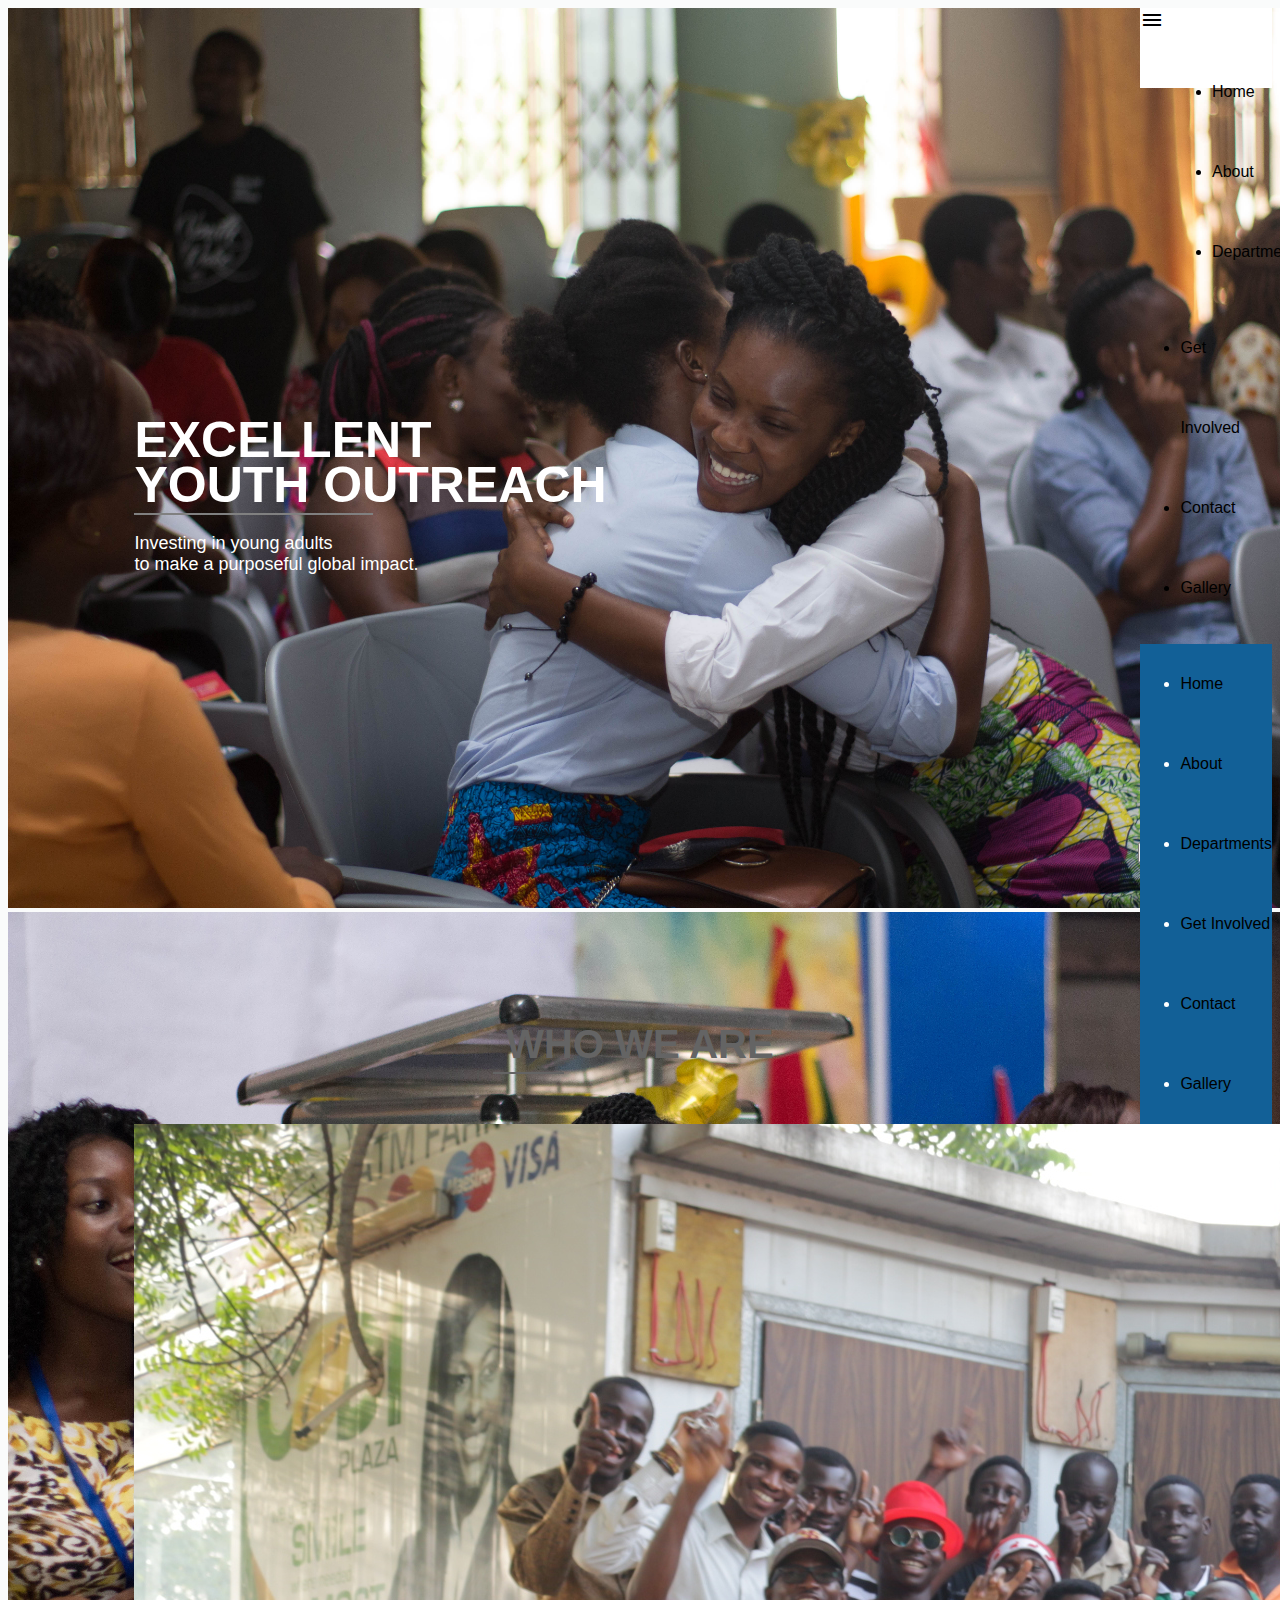
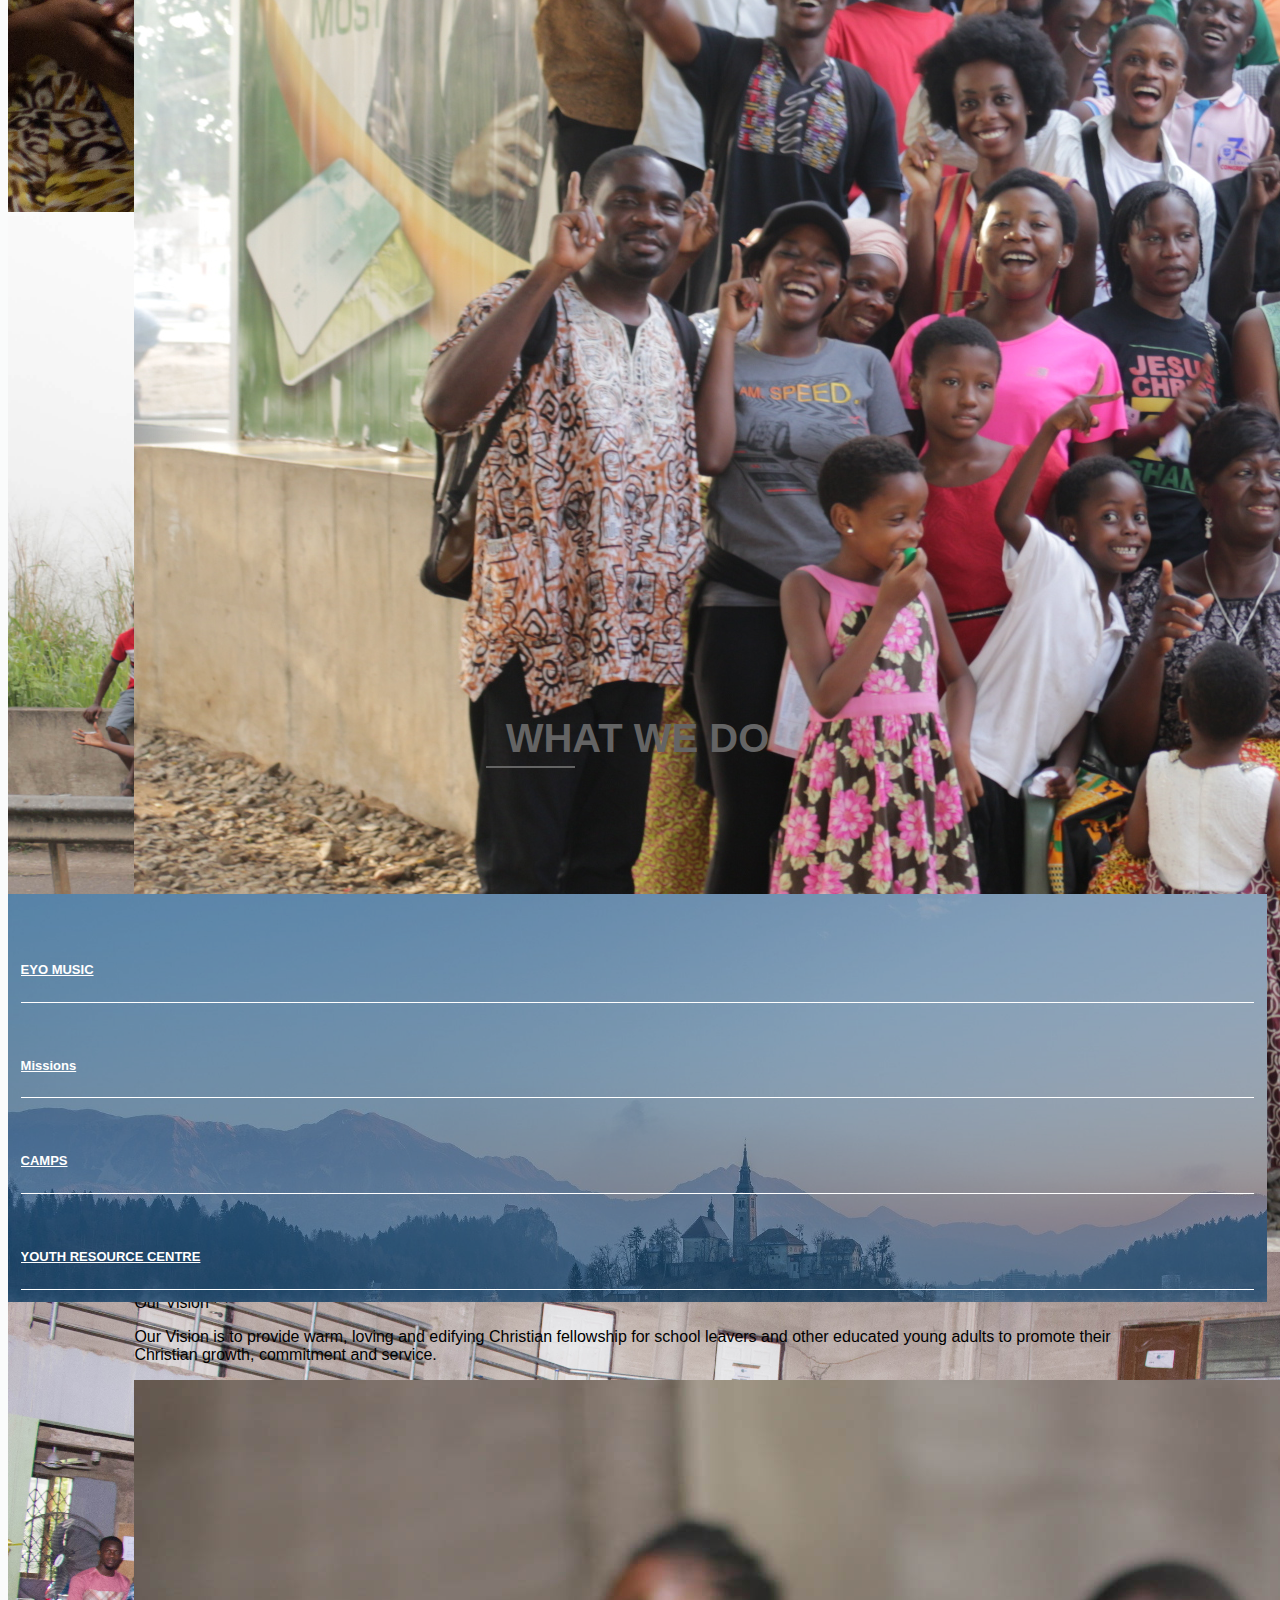
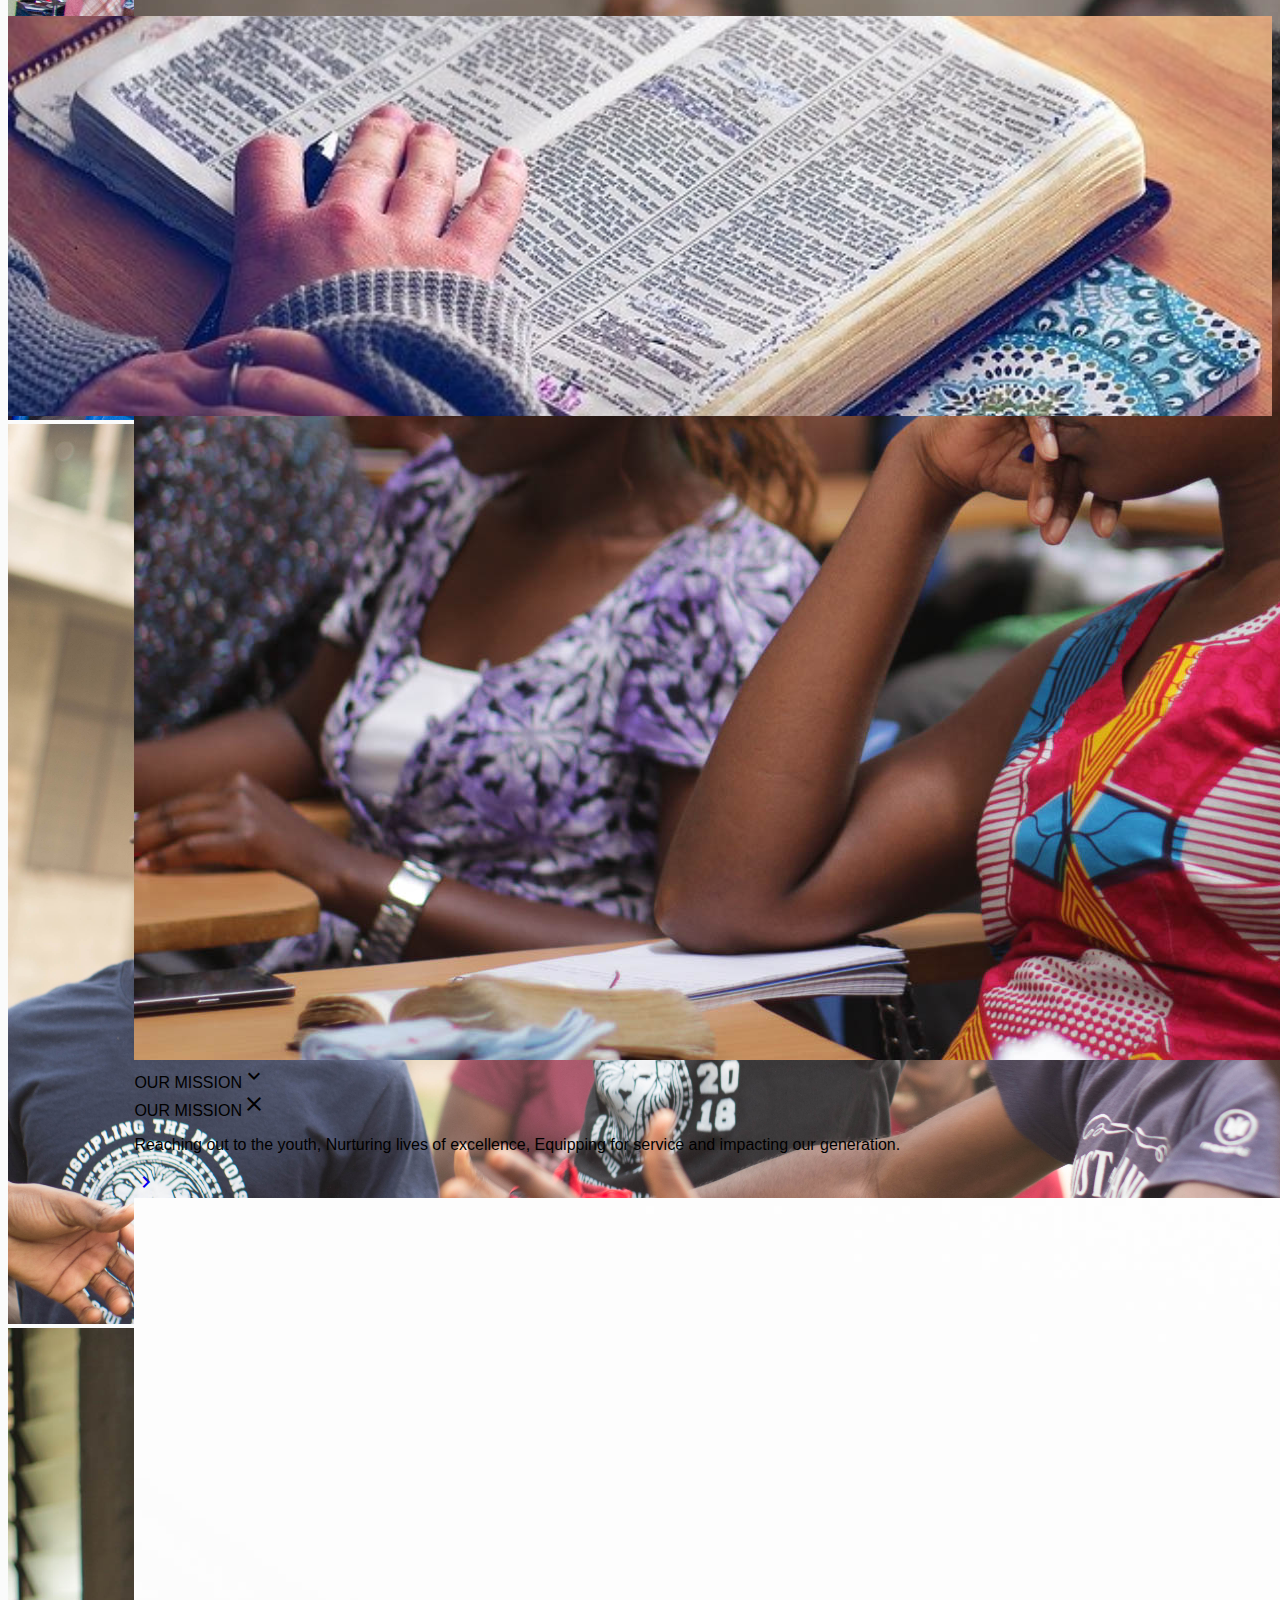
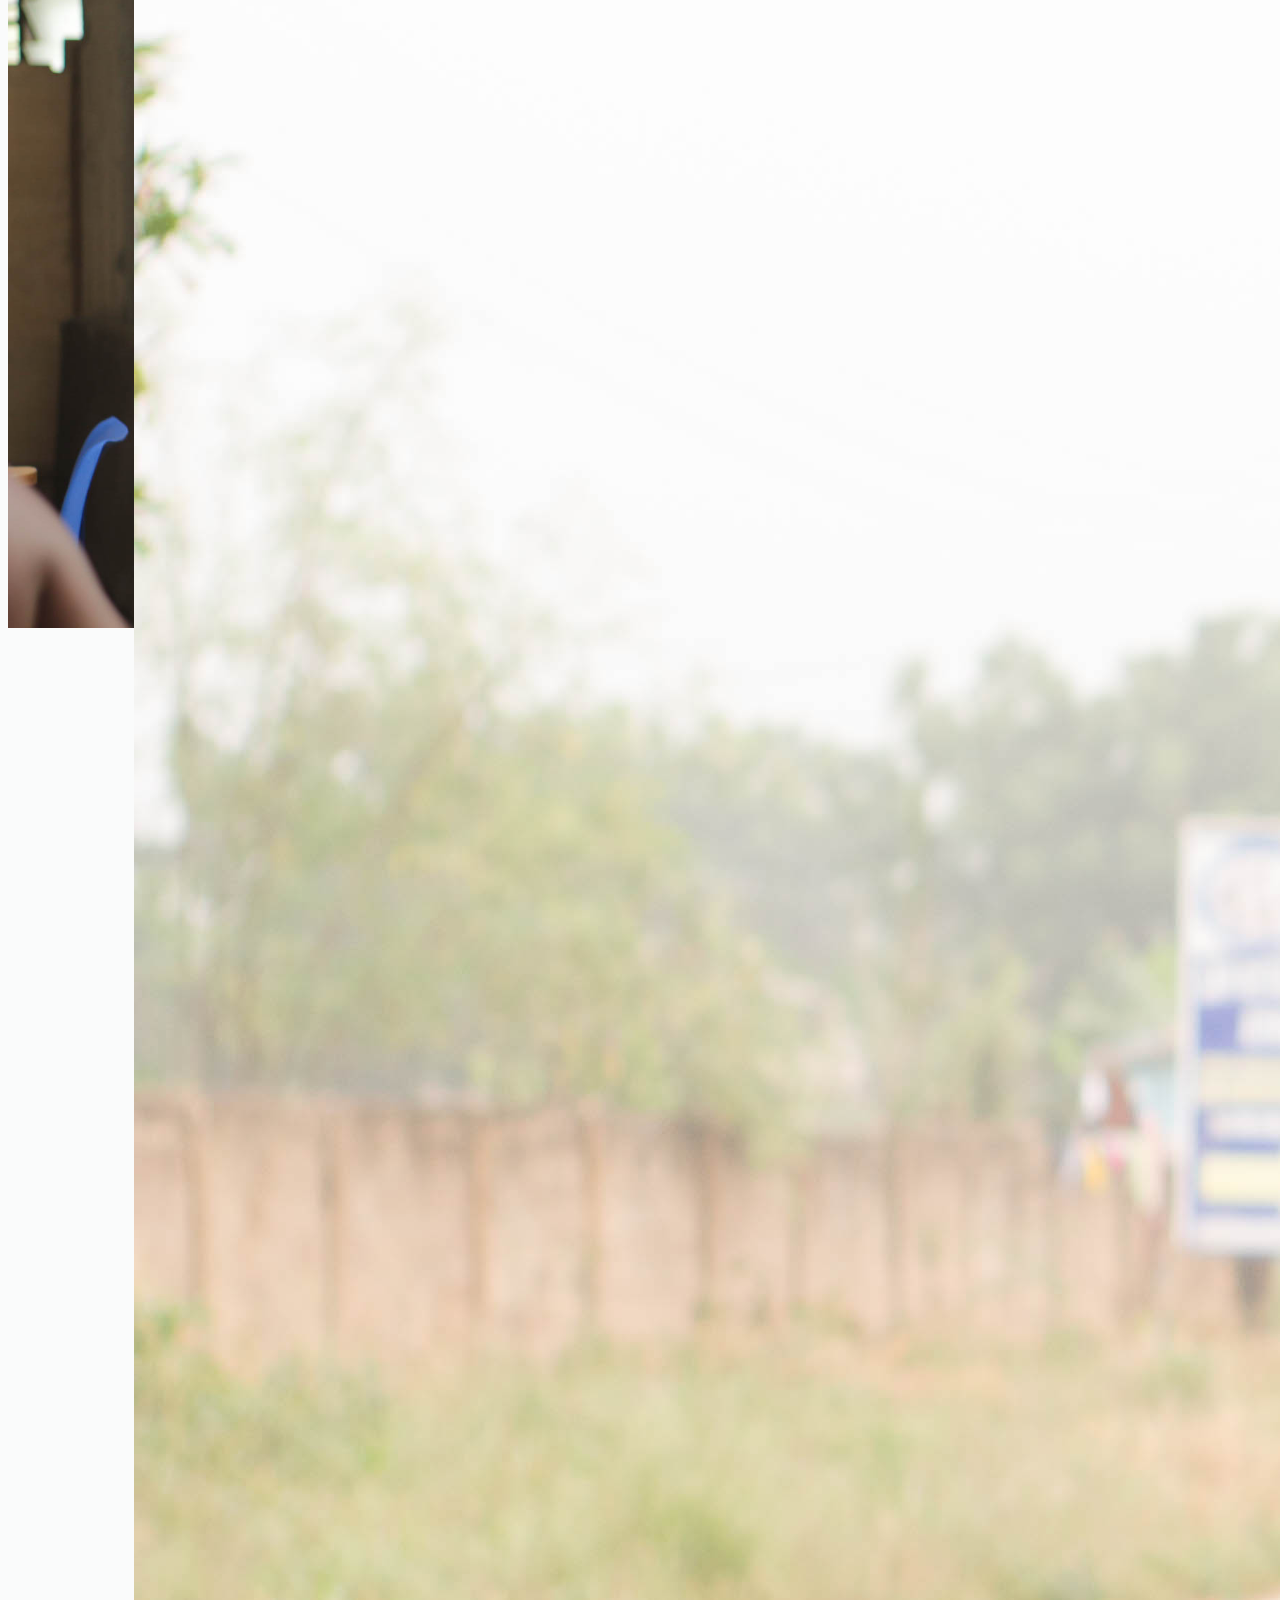
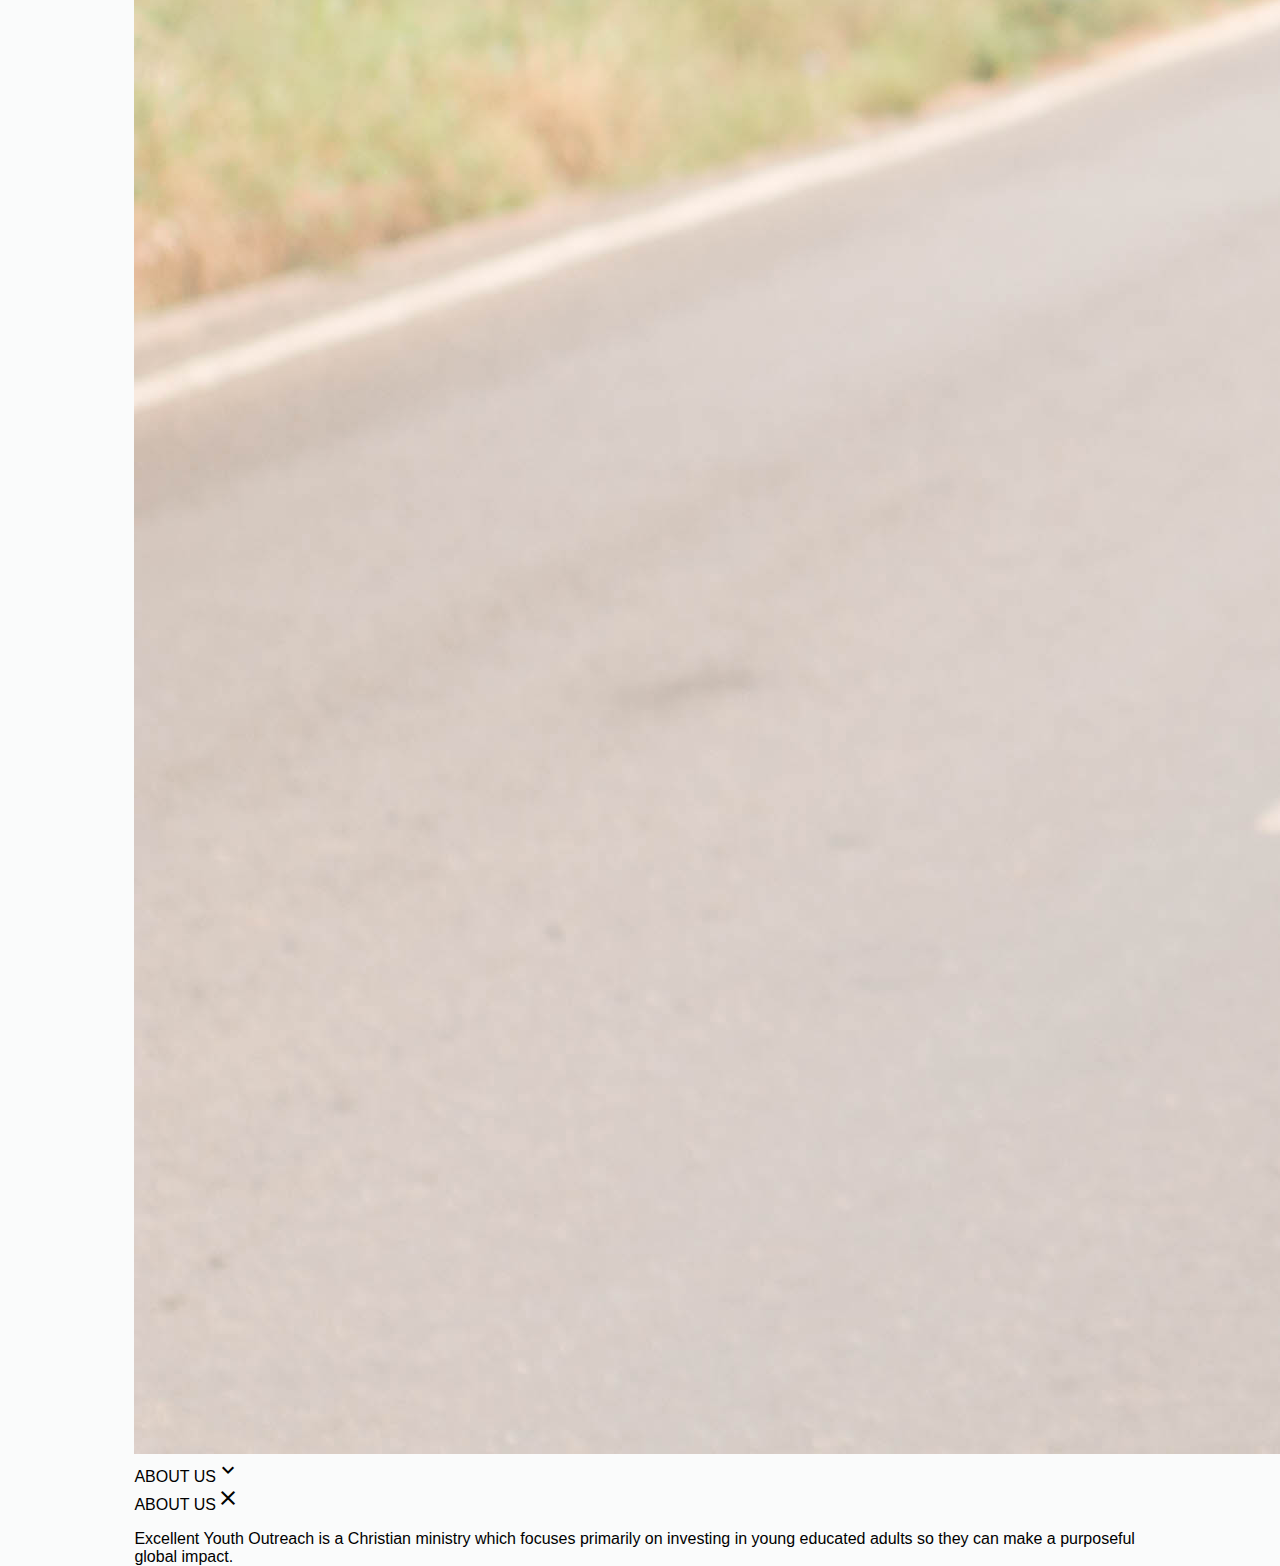
==== commit 29f106d0: "logo changes" ====
--- a/index.html
+++ b/index.html
@@ -5,7 +5,8 @@
 	    <meta http-equiv="X-UA-Compatible" content="IE=edge">
 	    <meta name="viewport" content="width=device-width, initial-scale=1">
 	    <meta name="description" content="Excellent Youth Outreach">
-	    <meta name="author" content="Barbara Ethel Developers in Vogue">
+        <meta name="author" content="Barbara Ethel Developers in Vogue">
+        <link rel="shortcut icon" href="img/EYO LOGO.jpg" type="image/x-icon">
 
 	    <title>Excellent Youth Outreach</title>
         <link rel="stylesheet" href="https://cdnjs.cloudflare.com/ajax/libs/materialize/0.100.2/css/materialize.min.css">
@@ -19,51 +20,54 @@
         <script src="https://cdn.rawgit.com/michalsnik/aos/2.1.1/dist/aos.js"></script>
         <script src="js/index.js"></script>
         
+        
    </head>
    <body style="overflow-x:hidden !important">
 
         
-        <div id=homepage-section1 class="carousel carousel-slider" data-indicators="true">
-            <nav>
-                <div class="nav-wrapper">
-                    <a href="#" id="logo" class="brand-logo center">
-                        
-                    </a>
-                    <a href="#" data-activates="mobile-demo" class="button-collapse"><i style="color:black" class="material-icons">menu</i></a>                
-                    <ul id="nav-mobile" class="left hide-on-med-and-down">
-                    <li class="active"><a href="index.html">Home</a></li>
-                    <li><a href="about.html">About</a></li>
-                    <li><a href="departments.html">Departments</a></li>
-                    </ul>
-                    <ul id="nav-mobile" class="right hide-on-med-and-down">
+        <div id="homepage-section">
+                <nav>
+                    <div class="nav-wrapper">
+                        <a href="#" id="logo" class="brand-logo center">
+                            
+                        </a>
+                        <a href="#" data-activates="mobile-demo" class="button-collapse" id="menu-item"><i style="color:black;" class="material-icons">menu</i></a>                
+                        <ul id="nav-mobile" class="left hide-on-med-and-down">
+                        <li class="active"><a href="#">Home</a></li>
+                        <li><a href="about.html">About</a></li>
+                        <li><a href="departments.html">Departments</a></li>
+                        </ul>
+                        <ul id="nav-mobile" class="right hide-on-med-and-down">
+                                <li><a href="getInvolved.html">Get Involved</a></li>
+                                <li><a href="contact.html">Contact</a></li>
+                                <li><a href="gallery.html">Gallery</a></li>
+                        </ul>
+                        <ul class="side-nav" id="mobile-demo">
+                            <li><a href="#">Home</a></li>
+                            <li><a href="about.html">About</a></li>
+                            <li><a href="departments.html">Departments</a></li>
                             <li><a href="getInvolved.html">Get Involved</a></li>
                             <li><a href="contact.html">Contact</a></li>
                             <li><a href="gallery.html">Gallery</a></li>
-                    </ul>
-                    <ul class="side-nav" id="mobile-demo">
-                        <li><a href="index.html">Home</a></li>
-                        <li><a href="about.html">About</a></li>
-                        <li><a href="departments.html">Departments</a></li>
-                        <li><a href="getInvolved.html">Get Involved</a></li>
-                        <li><a href="contact.html">Contact</a></li>
-                        <li><a href="gallery.html">Gallery</a></li>
-                    </ul>
-                
-                </div>
-            </nav>
-
-            <a class="carousel-item" href="#one!"><img src="img/pex6.jpeg"></a>
-            <a class="carousel-item" href="#two!"><img src="img/pex1.jpg"></a>
-            <a class="carousel-item" href="#three!"><img src="img/pex7.jpeg"></a>
-            <a class="carousel-item" href="#four!"><img src="img/pex8.jpeg"></a>
-
-            <div id="text">
-                <h6 data-aos-duration="1000" data-aos="fade-up" data-aos-easing="ease-in-sine">EXCELLENT <br> YOUTH OUTREACH</h6>
-                <hr data-aos="fade-right" data-aos-delay="1100" data-aos-easing="ease-in-sine">
-                <p data-aos="fade-up" data-aos-duration="1000" data-aos-delay="500" data-aos-easing="ease-in-sine">Investing in young adults <br> to make a purposeful global impact.</p>
-            </div>
-            <button class="waves-effect waves-light btn pink"><a style="color:white" href="https://www.expresspaygh.com/eyo">DONATE</a></button>
-        </div>
+                        </ul>
+                    
+                    </div>
+                </nav>
+                <div class="carousel carousel-slider" data-indicators="true">
+                    <a class="carousel-item" href="#one!"><img src="img/IMG_8670.jpg"></a>
+                    <a class="carousel-item" href="#two!"><img src="img/IMG_6646.jpg"></a>
+                    <a class="carousel-item" href="#three!"><img src="img/IMG_9382.jpg"></a>
+                    <a class="carousel-item" href="#four!"><img src="img/IMG_7000.jpg"></a>
+                    <a class="carousel-item" href="#five!"><img src="img/IMG_9268.jpg"></a>
+                    <a class="carousel-item" href="#six!"><img src="img/IMG_9005.jpg"></a>
+                </div>
+                <div id="text">
+                    <h6 data-aos-duration="1000" data-aos="fade-up" data-aos-easing="ease-in-sine">EXCELLENT <br> YOUTH OUTREACH</h6>
+                    <hr data-aos="fade-right" data-aos-delay="1100" data-aos-easing="ease-in-sine">
+                    <p data-aos="fade-up" data-aos-duration="1000" data-aos-delay="500" data-aos-easing="ease-in-sine">Investing in young adults <br> to make a purposeful global impact.</p>
+                </div>
+                <button class="waves-effect waves-light btn pink"><a style="color:white" href="https://www.expresspaygh.com/eyo">DONATE</a></button>
+            </div>
 
 
         <!-- <div>
@@ -77,7 +81,7 @@
             <div class="col s12 m6 l4">
                 <div class="card medium" data-aos="fade-up" data-aos-duration="3000" data-aos-easing="ease-in-sine">
                     <div class="card-image">
-                        <img src="img/pex4.jpeg">
+                        <img src="img/IMG_6033.JPG">
                          <!-- <span class="card-title">Card Title</span>  -->
                     </div>
                     <div class="card-content">
@@ -95,7 +99,7 @@
             <div class="col s12 m6 l4">
                 <div class="card medium" data-aos="fade-down" data-aos-duration="3000" data-aos-easing="ease-in-sine">
                 <div class="card-image">
-                    <img src="img/pex5.jpeg">
+                    <img src="img/IMG_9001.jpg">
                      <!-- <span class="card-title">Card Title</span>  -->
                 </div>
                 <div class="card-content">
@@ -113,7 +117,7 @@
             <div class="col s12 m6 l4">
                 <div class="card medium" data-aos="fade-up" data-aos-duration="3000" data-aos-easing="ease-in-sine">
                 <div class="card-image">
-                    <img src="img/bible1.jpg">
+                    <img src="img/IMG_9317.jpg">
                     <!-- <span class="card-title">Card Title</span> - -->
                 </div>
                 <div class="card-content">
@@ -130,7 +134,7 @@
         </div>
         <!-- <hr style="width: 80%; margin-left: 10%; margin-top: 5%"> -->
 
-        <div class="row" id="quote" >
+        <div class="row" id="quote" style="overflow-x: hidden" >
             <div id="round" class="col s12 m12 l12 center-align">
                 <div data-aos="fade-down" data-aos-duration="500"></div>
             </div>
@@ -234,22 +238,25 @@
             <!-- <div class="col s12 m7 l4"></div> -
             
         </div> -->
-
         <div id="footer">
             <div id="social-media">
                 <img src="img/fb icon.png" alt="">
                 <img src="img/twitter icon.png" alt="">
                 <img src="img/insta icon.png" alt="">
             </div>
-            <h3 id="copyright">&copy;2017 | All Rights Reserved | Excellent Youth Outreach Secretariat</h3>
+            <h3 id="copyright">Excellent Youth Outreach Secretariat</h3>
             <h3>NO. 16 Nii Kodua Road,</h3>
             <h3>West Adenta, Accra</h3>
         </div>
-        
     <script src="https://cdnjs.cloudflare.com/ajax/libs/jquery/3.2.1/jquery.min.js"></script>
     <script src="https://cdnjs.cloudflare.com/ajax/libs/pace/1.0.2/pace.min.js"></script>
     <script src="https://cdnjs.cloudflare.com/ajax/libs/materialize/0.100.2/js/materialize.min.js"></script>
     <script src="https://cdn.rawgit.com/michalsnik/aos/2.1.1/dist/aos.js"></script>
     <script src="js/index.js"></script>
+    <script>
+        $( document ).ready(function(){
+            $(".button-collapse").sideNav();
+        })
+    </script>
    </body>
    </html>--- a/styles.css
+++ b/styles.css
@@ -2,11 +2,15 @@
   background-image: url("img/EYO LOGO.jpg");
   background-repeat: no-repeat;
   background-size: contain;
-  height: 50px;
+  height: 70px;
   position: absolute;
   top: 8px;
   right: 0;
-  width: 50px; }
+  width: 70px; }
+  @media screen and (max-width: 480px) {
+    #logo {
+      width: 40px;
+      height: 40px; } }
 
 nav {
   background: rgba(255, 255, 255, 0.7);
@@ -18,14 +22,21 @@
   right: 0;
   z-index: 40000;
   font-family: "GothamRoundedLight",sans-serif;
-  color: black; }
-  nav ul li a {
-    color: black;
-    font-size: 1em;
-    list-style: none;
-    text-decoration: none; }
-    nav ul li a:hover {
-      text-decoration: none; }
+  color: black;
+  height: 80px; }
+  nav ul {
+    height: inherit; }
+    nav ul li {
+      height: inherit; }
+      nav ul li a {
+        height: inherit;
+        line-height: 80px;
+        color: black;
+        font-size: 1em;
+        list-style: none;
+        text-decoration: none; }
+        nav ul li a:hover {
+          text-decoration: none; }
   nav .left {
     margin-left: 24%; }
   nav .right {
@@ -46,14 +57,16 @@
 body {
   height: 100%;
   background: #FAFBFB;
-  color: black; }
+  color: black;
+  overflow-x: hidden !important; }
   body h2 {
     font-family: "GothamBold",sans-serif;
     font-size: 40px;
     text-align: center;
     font-weight: bold;
     margin-bottom: 5%;
-    color: #646464; }
+    color: #646464;
+    margin-top: 5%; }
     body h2 hr {
       width: 7%;
       font-size: 10px;
@@ -64,25 +77,95 @@
       background: #646464;
       border: 0px;
       color: #646464; }
+    @media screen and (max-width: 480px) {
+      body h2 {
+        font-size: 30px; } }
+
+#homepage-section {
+  position: relative; }
+  #homepage-section img {
+    height: 100%; }
+  #homepage-section button {
+    position: absolute;
+    bottom: 5%;
+    right: 5%; }
+  #homepage-section #text {
+    position: absolute;
+    bottom: 35%;
+    left: 10%;
+    z-index: 20;
+    color: white;
+    font-family: "GothamUltra",sans-serif; }
+    @media screen and (max-width: 938px) {
+      #homepage-section #text {
+        bottom: 20%; } }
+    #homepage-section #text hr {
+      width: 50%;
+      margin: 1%;
+      margin-left: 0;
+      border-style: solid; }
+    #homepage-section #text h6 {
+      font-size: 50px;
+      margin: 0;
+      padding: 0;
+      line-height: 45px; }
+    #homepage-section #text p {
+      font-family: "GothamLight",sans-serif;
+      font-size: 18px;
+      padding: 0; }
+    @media screen and (max-width: 480px) {
+      #homepage-section #text h6 {
+        font-size: 30px;
+        line-height: 28px; }
+      #homepage-section #text p {
+        font-size: 12px; } }
 
 #homepage-section1 {
   position: relative;
   height: 100%;
   font-family: "GothamRoundedLight",sans-serif; }
-  #homepage-section1 .carousel-item {
-    width: 100%;
-    height: 100%; }
   #homepage-section1 img {
     width: 100%; }
   #homepage-section1 button {
     position: absolute;
     bottom: 5%;
     right: 5%; }
+  #homepage-section1 #text {
+    position: absolute;
+    bottom: 35%;
+    left: 10%;
+    z-index: 20;
+    color: white;
+    font-family: "GothamUltra",sans-serif; }
+    @media screen and (max-width: 938px) {
+      #homepage-section1 #text {
+        bottom: 20%; } }
+    #homepage-section1 #text hr {
+      width: 50%;
+      margin: 1%;
+      margin-left: 0;
+      border-style: solid; }
+    #homepage-section1 #text h6 {
+      font-size: 50px;
+      margin: 0;
+      padding: 0;
+      line-height: 45px; }
+    #homepage-section1 #text p {
+      font-family: "GothamLight",sans-serif;
+      font-size: 18px;
+      padding: 0; }
+    @media screen and (max-width: 480px) {
+      #homepage-section1 #text h6 {
+        font-size: 30px;
+        line-height: 28px; }
+      #homepage-section1 #text p {
+        font-size: 12px; } }
 
 #homepage-section2 {
   padding: 5% 10%;
   font-family: "GothamRoundedLight",sans-serif;
-  position: relative; }
+  position: relative;
+  height: auto; }
   #homepage-section2 h1, #homepage-section2 h3 {
     color: rgba(226, 216, 216, 0.2);
     position: absolute;
@@ -108,9 +191,34 @@
       -o-transform: scale(1.1);
       -moz-transform: scale(1.1); }
 
+#quote {
+  font-family: "GothamRoundedLight",sans-serif;
+  font-size: 18px;
+  text-align: center;
+  margin-top: 5%;
+  margin-bottom: 5%;
+  background: #98C4D1;
+  overflow-x: hidden; }
+  #quote h6 {
+    font-style: italic;
+    text-transform: uppercase; }
+  #quote #round {
+    text-align: center;
+    margin-left: 49%;
+    margin-top: 3%;
+    margin-bottom: 3%; }
+    #quote #round div {
+      width: 10px;
+      height: 10px;
+      border: 0;
+      background-color: #126097;
+      border-radius: 50%; }
+
 #homepage-section3 {
   position: relative;
-  margin-top: 5%; }
+  margin-top: 5%;
+  height: auto;
+  padding-right: 5px; }
   #homepage-section3 h1 {
     color: rgba(226, 216, 216, 0.3);
     position: absolute;
@@ -172,6 +280,8 @@
       color: white;
       z-index: 10;
       padding-top: 2%; }
+      #homepage-section3 .tabs li.indicator {
+        display: none; }
       #homepage-section3 .tabs li a {
         font-size: 13px;
         font-family: "GothamRoundedLight",sans-serif;
@@ -191,6 +301,34 @@
           width: 70%; }
     #homepage-section3 .tabs li.indicator {
       border: 0; }
+    @media only screen and (max-width: 1000px) {
+      #homepage-section3 .tabs {
+        width: 100%; }
+        #homepage-section3 .tabs .tab {
+          display: flex;
+          flex-direction: column;
+          height: auto; }
+        #homepage-section3 .tabs li {
+          display: block;
+          height: auto;
+          border-bottom: 0;
+          border-right: 1px solid white; }
+          #homepage-section3 .tabs li a {
+            width: 100%;
+            display: block;
+            font-size: 8px;
+            padding: auto 5px; }
+            #homepage-section3 .tabs li a h6 {
+              font-size: 8px; }
+            #homepage-section3 .tabs li a p {
+              font-size: 8px;
+              word-wrap: break-word;
+              height: auto;
+              width: 100%;
+              overflow: visible !important;
+              display: none; }
+        #homepage-section3 .tabs li:nth-child(4) {
+          border-right: 0px; } }
   #homepage-section3 #tab-content {
     width: 60%;
     height: 60%;
@@ -218,7 +356,9 @@
       padding: 2%;
       margin-top: 5%;
       padding-left: 0;
-      margin-left: 40%; }
+      margin-left: 40%;
+      opacity: 0;
+      animation: fadeIn 0.5s forwards ease-in; }
       #homepage-section3 #tab-content div button {
         color: white;
         background: #C85A39; }
@@ -235,6 +375,23 @@
         letter-spacing: 0px;
         color: white;
         font-family: "GothamRoundedLight",sans-serif; }
+  @media only screen and (max-width: 1000px) {
+    #homepage-section3 {
+      margin-top: 5%; }
+      #homepage-section3 .tabs {
+        margin-top: 2%; }
+      #homepage-section3 #tab-content {
+        position: relative;
+        margin-left: 0;
+        width: 90%;
+        left: 5%;
+        right: 5%;
+        height: auto;
+        margin-bottom: 5%; }
+        #homepage-section3 #tab-content div {
+          width: 100%;
+          margin: 0;
+          padding: 10% 5%; } }
 
 #homepage-section4 {
   margin-top: 10%;
@@ -277,6 +434,44 @@
     width: 0;
     border-top: 43.30px solid #64C7CC; }
 
+#homepage-section5 {
+  height: 50%;
+  margin-bottom: 0; }
+  #homepage-section5 #image {
+    background-image: url("img/bible1.jpg");
+    background-position: center center;
+    background-repeat: no-repeat;
+    background-size: cover;
+    position: relative;
+    height: 400px; }
+  #homepage-section5 #image-text {
+    background-color: beige;
+    height: 400px;
+    padding-left: 20px;
+    padding-right: 40px; }
+    #homepage-section5 #image-text h2 {
+      font-family: "GothamBold",sans-serif;
+      text-align: left;
+      font-size: 25px; }
+      #homepage-section5 #image-text h2 em {
+        color: #126097;
+        font-style: normal; }
+    #homepage-section5 #image-text hr {
+      border: 1px solid #126097;
+      width: 10%;
+      margin-left: 0; }
+    #homepage-section5 #image-text p, #homepage-section5 #image-text h6 {
+      font-family: "GothamRoundedLight",sans-serif;
+      font-size: 12px; }
+    #homepage-section5 #image-text div {
+      margin-top: 5%; }
+      #homepage-section5 #image-text div a {
+        background: #126097; }
+      #homepage-section5 #image-text div #join {
+        background: transparent;
+        border: 1px solid #126097;
+        color: #126097; }
+
 @keyframes fadeIn {
   from {
     opacity: 0; }
@@ -314,6 +509,10 @@
     font-size: 16px;
     margin-top: 0%;
     margin-bottom: 2%; }
+  @media screen and (max-width: 480px) {
+    #footer #social-media {
+      width: 40%;
+      margin-bottom: 5%; } }
 
 #get-section1 {
   overflow-x: hidden;
@@ -323,15 +522,18 @@
     min-height: 100%;
     padding-bottom: 10%; }
 
-#about-wrapper .profile_head {
+#about-wrapper .profile_head, #about-wrapper #about2, #about-wrapper #about3 {
   margin-bottom: 0%;
   padding-bottom: 0; }
-  #about-wrapper .profile_head h1 {
+  #about-wrapper .profile_head h1, #about-wrapper #about2 h1, #about-wrapper #about3 h1 {
     font-family: "GothamBold",sans-serif;
     font-size: 40px;
     text-align: center;
     color: #646464; }
-    #about-wrapper .profile_head h1 hr {
+    @media screen and (max-width: 480px) {
+      #about-wrapper .profile_head h1, #about-wrapper #about2 h1, #about-wrapper #about3 h1 {
+        font-size: 30px; } }
+    #about-wrapper .profile_head h1 hr, #about-wrapper #about2 h1 hr, #about-wrapper #about3 h1 hr {
       width: 7%;
       font-size: 10px;
       margin-left: 40%;
@@ -343,7 +545,220 @@
       color: #646464; }
 #about-wrapper p {
   font-family: "GothamRoundedLight",sans-serif !important; }
-
+#about-wrapper #about2 {
+  margin-top: 5%;
+  margin-bottom: 0%; }
+  #about-wrapper #about2 #about2-text {
+    background: beige;
+    text-align: left;
+    padding-left: 15px; }
+    #about-wrapper #about2 #about2-text h1 {
+      text-align: left; }
+      #about-wrapper #about2 #about2-text h1 hr {
+        margin-left: 0; }
+    #about-wrapper #about2 #about2-text p {
+      font-size: 14px;
+      width: 80%; }
+  #about-wrapper #about2 #about-image1 {
+    background-image: url("img/IMG_9416.jpg");
+    background-position: center center;
+    background-size: cover;
+    background-repeat: no-repeat;
+    height: 400px; }
+  @media screen and (max-width: 480px) {
+    #about-wrapper #about2 #about2-text p {
+      font-size: 11px;
+      width: 90%; }
+    #about-wrapper #about2 #about-image1 {
+      height: 200px; } }
+#about-wrapper #about3 {
+  margin-top: -2%; }
+  #about-wrapper #about3 #about3-text {
+    background: beige;
+    text-align: left;
+    padding-left: 20px;
+    height: 400px; }
+    #about-wrapper #about3 #about3-text p {
+      font-size: 14px;
+      width: 80%; }
+    #about-wrapper #about3 #about3-text h1 {
+      text-align: left; }
+      #about-wrapper #about3 #about3-text h1 hr {
+        margin-left: 0; }
+  #about-wrapper #about3 #about-image2 {
+    background-image: url("img/IMG_9382.jpg");
+    background-position: center center;
+    background-size: cover;
+    background-repeat: no-repeat;
+    height: 400px; }
+  @media screen and (max-width: 480px) {
+    #about-wrapper #about3 #about3-text {
+      height: auto; }
+      #about-wrapper #about3 #about3-text p {
+        font-size: 11px;
+        width: 90%; }
+    #about-wrapper #about3 #about-image2 {
+      height: 200px; } }
+
+#map {
+  height: 100%;
+  width: 100%;
+  position: relative; }
+
+#contact-info {
+  position: absolute;
+  right: 5%;
+  bottom: 15%;
+  width: 40%;
+  height: 50%;
+  background: #126097;
+  z-index: 40000000000; }
+  #contact-info h4 {
+    color: white;
+    padding: 10px 20px;
+    font-family: "GothamRoundedLight",sans-serif;
+    font-size: 12px; }
+    #contact-info h4 img {
+      width: 24px;
+      height: 24px;
+      margin-right: 10px; }
+    #contact-info h4 a {
+      color: white; }
+      #contact-info h4 a:hover {
+        color: white; }
+  #contact-info hr {
+    opacity: 0.6;
+    width: 90%;
+    margin: 1%;
+    margin-left: 5%; }
+  #contact-info #location h6 {
+    color: white;
+    padding: 10px 20px;
+    font-family: "GothamRoundedLight",sans-serif;
+    font-weight: normal;
+    font-size: 14px;
+    padding-bottom: 0;
+    margin: 0; }
+    #contact-info #location h6 img {
+      width: 5%;
+      height: 5%; }
+  #contact-info #location address {
+    margin-top: 0;
+    padding-top: 0;
+    padding-left: 50px;
+    color: white;
+    font-family: "GothamRoundedLight",sans-serif;
+    font-size: 12px; }
+  #contact-info h2 {
+    color: #98C4D1;
+    text-align: left;
+    font-size: 30px;
+    margin: 0;
+    padding-left: 20px;
+    padding-top: 10px; }
+    #contact-info h2 hr {
+      margin-left: 0;
+      background: #98C4D1;
+      margin: 0;
+      width: 10%;
+      margin-top: 3px; }
+  @media screen and (max-width: 768px) {
+    #contact-info {
+      right: 5%;
+      bottom: 5%;
+      width: 80%;
+      height: 40%; } }
+  @media screen and (max-width: 480px) {
+    #contact-info {
+      right: 5%;
+      bottom: 5%;
+      width: 80%;
+      height: 50%; } }
+
+#department-head {
+  margin-top: 3%; }
+  #department-head h2 {
+    font-family: "GothamBold",sans-serif;
+    font-size: 40px;
+    text-align: center;
+    font-weight: bold;
+    margin-bottom: 0%;
+    color: #646464;
+    letter-spacing: 0px;
+    text-transform: uppercase; }
+    #department-head h2 hr {
+      width: 7%;
+      font-size: 10px;
+      margin-left: 39%;
+      margin-top: 5px;
+      padding-top: 0;
+      height: 2px;
+      background: #646464;
+      border: 0px;
+      color: #646464; }
+    @media screen and (max-width: 480px) {
+      #department-head h2 {
+        font-size: 30px; } }
+
+#department-wrapper {
+  padding: 10px 30px;
+  font-family: "GothamRoundedLight",sans-serif;
+  letter-spacing: 0px; }
+  #department-wrapper .nav-tabs li a {
+    color: #126097; }
+  #department-wrapper #missions, #department-wrapper #branch {
+    padding-left: 20px; }
+    #department-wrapper #missions #missions-text h1, #department-wrapper #branch #missions-text h1 {
+      margin-top: 5%;
+      font-family: "GothamMedium",sans-serif;
+      font-size: 24px;
+      text-align: left;
+      text-decoration: 1px dashed salmon; }
+    #department-wrapper #missions #missions-text ul, #department-wrapper #branch #missions-text ul {
+      margin-top: 2px; }
+      #department-wrapper #missions #missions-text ul li, #department-wrapper #branch #missions-text ul li {
+        display: flex;
+        flex-direction: row;
+        align-items: stretch;
+        padding-top: 20px; }
+        #department-wrapper #missions #missions-text ul li div:first-child, #department-wrapper #branch #missions-text ul li div:first-child {
+          padding-top: 10px;
+          padding-left: 10px;
+          padding-right: 10px; }
+          #department-wrapper #missions #missions-text ul li div:first-child i, #department-wrapper #branch #missions-text ul li div:first-child i {
+            padding: 15px;
+            background: #98C4D1;
+            border-radius: 50%;
+            color: white;
+            font-size: 18px; }
+        #department-wrapper #missions #missions-text ul li div:last-child h6, #department-wrapper #branch #missions-text ul li div:last-child h6 {
+          margin: 0;
+          padding: 0;
+          font-size: 14px;
+          font-weight: bold;
+          text-transform: uppercase; }
+        #department-wrapper #missions #missions-text ul li div:last-child p, #department-wrapper #branch #missions-text ul li div:last-child p {
+          font-size: 12px; }
+    #department-wrapper #missions #missions-image, #department-wrapper #branch #missions-image {
+      padding-top: 40px; }
+  #department-wrapper #branch #missions-text ul li {
+    height: 120px; }
+    #department-wrapper #branch #missions-text ul li div:first-child {
+      padding-top: 0px; }
+  #department-wrapper #outreach, #department-wrapper #branch, #department-wrapper #prayer, #department-wrapper #youth, #department-wrapper #programs, #department-wrapper #music, #department-wrapper #partners {
+    padding-top: 2%; }
+    #department-wrapper #outreach h1, #department-wrapper #branch h1, #department-wrapper #prayer h1, #department-wrapper #youth h1, #department-wrapper #programs h1, #department-wrapper #music h1, #department-wrapper #partners h1 {
+      font-family: "GothamMedium",sans-serif;
+      font-size: 24px;
+      text-align: left; }
+    #department-wrapper #outreach p, #department-wrapper #branch p, #department-wrapper #prayer p, #department-wrapper #youth p, #department-wrapper #programs p, #department-wrapper #music p, #department-wrapper #partners p {
+      width: 80%; }
+
+@keyframes fadeIn {
+  from {
+    opacity: 0; }
+  to {
+    opacity: 1; } }
 @font-face {
   font-family: "GothamLight";
   src: url("fonts/GothamLight.eot") format("embedded-opentype");
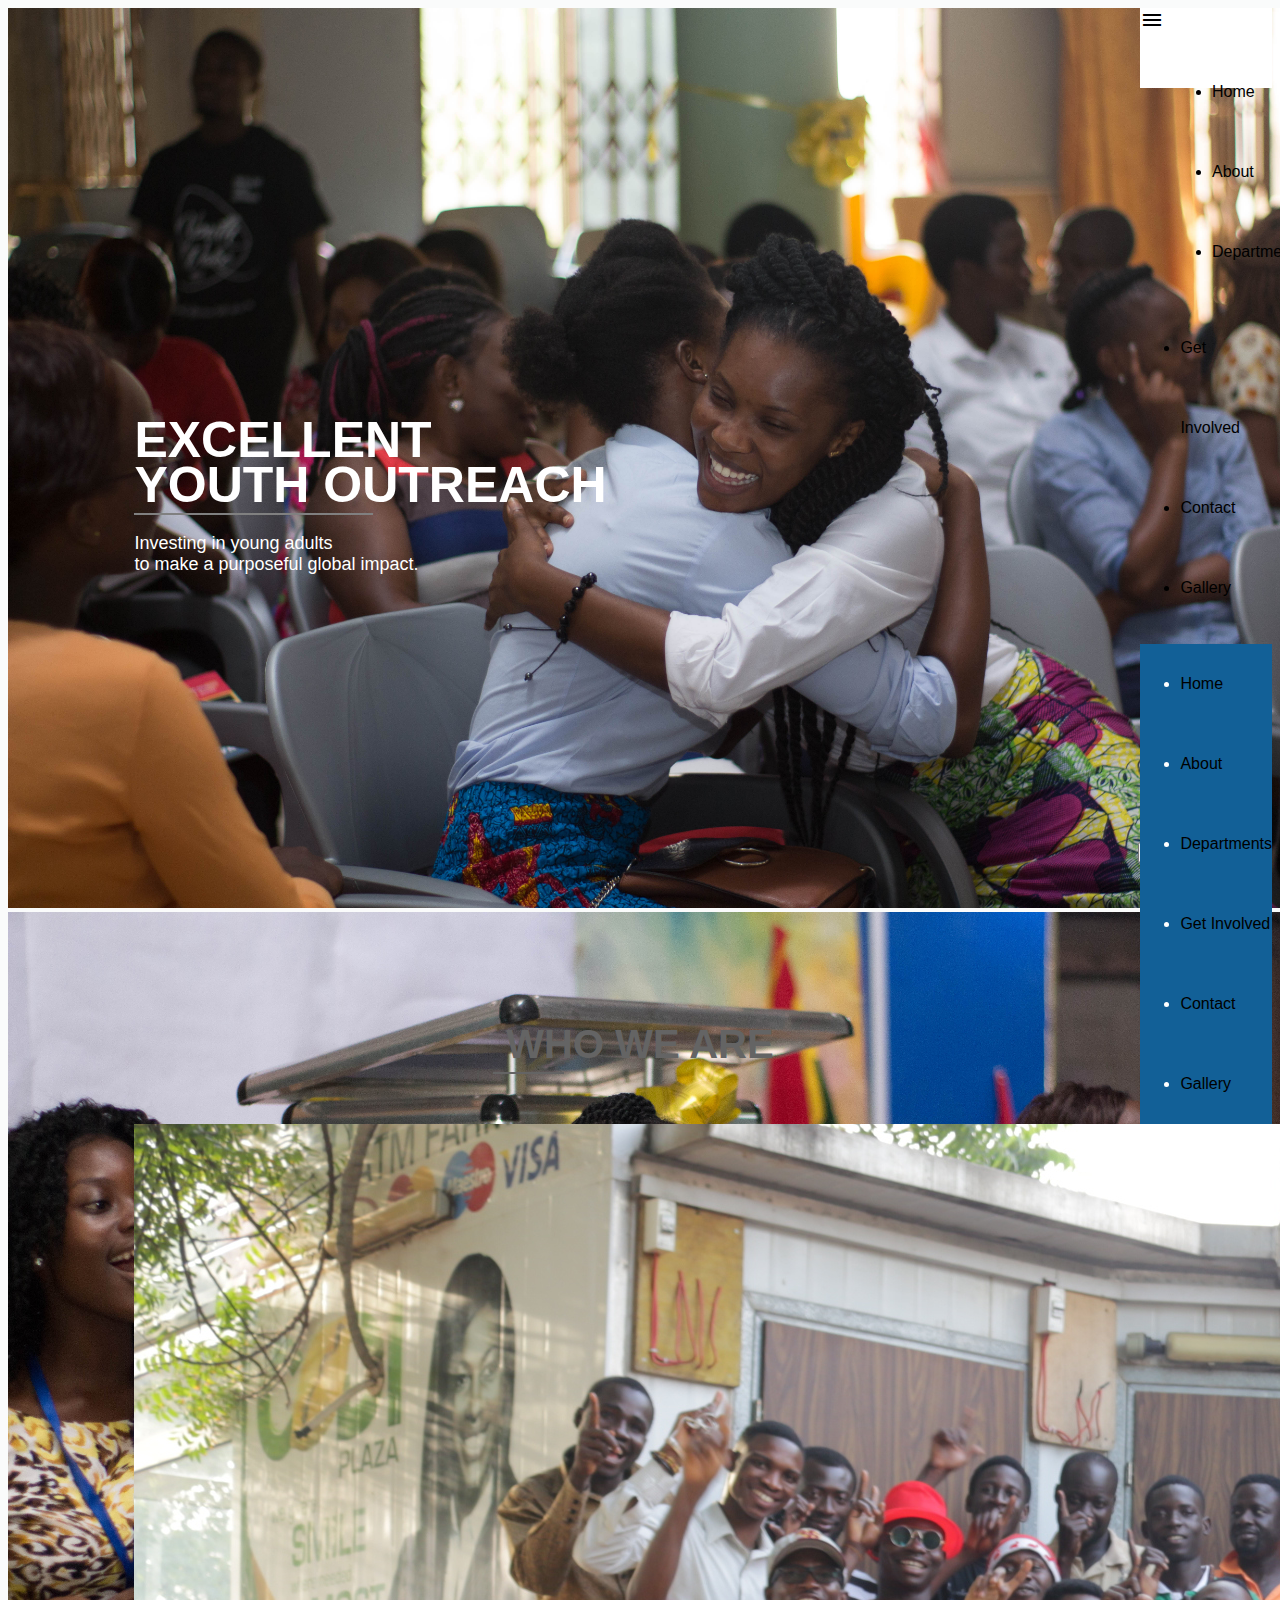
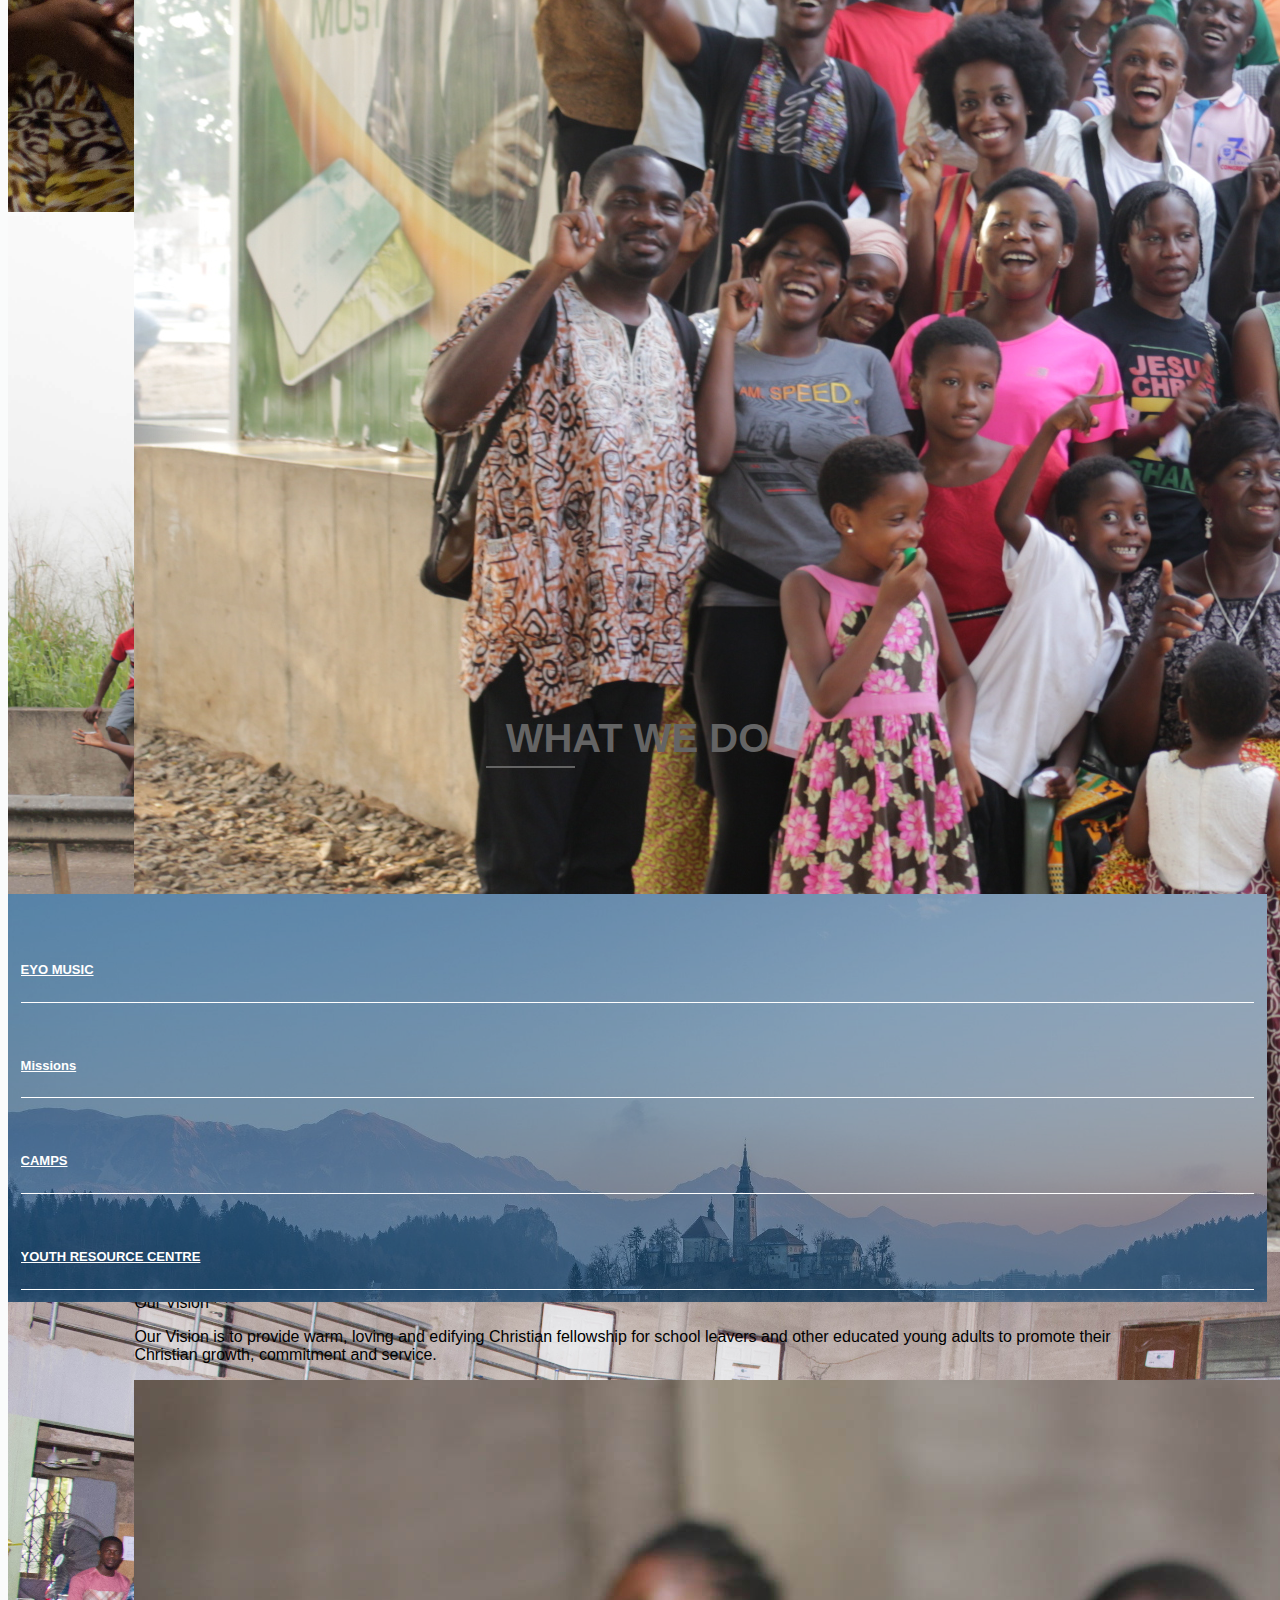
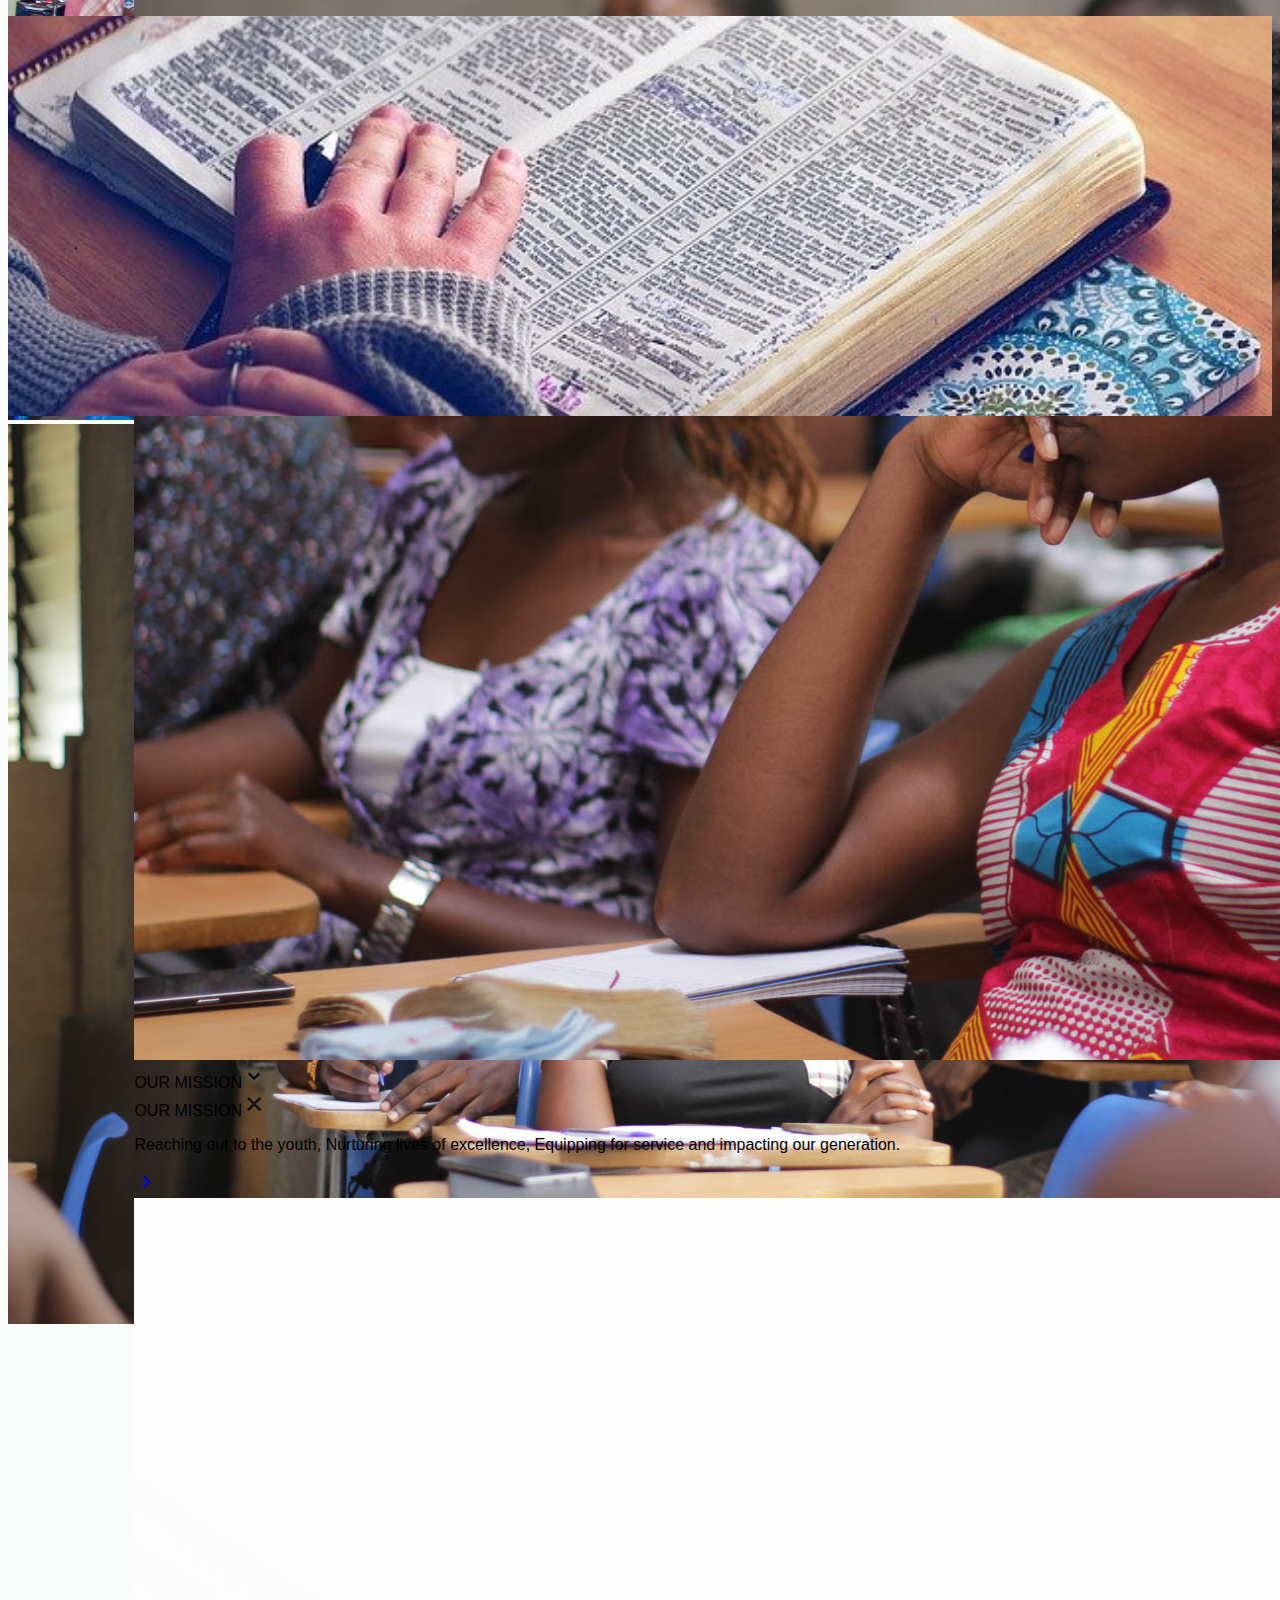
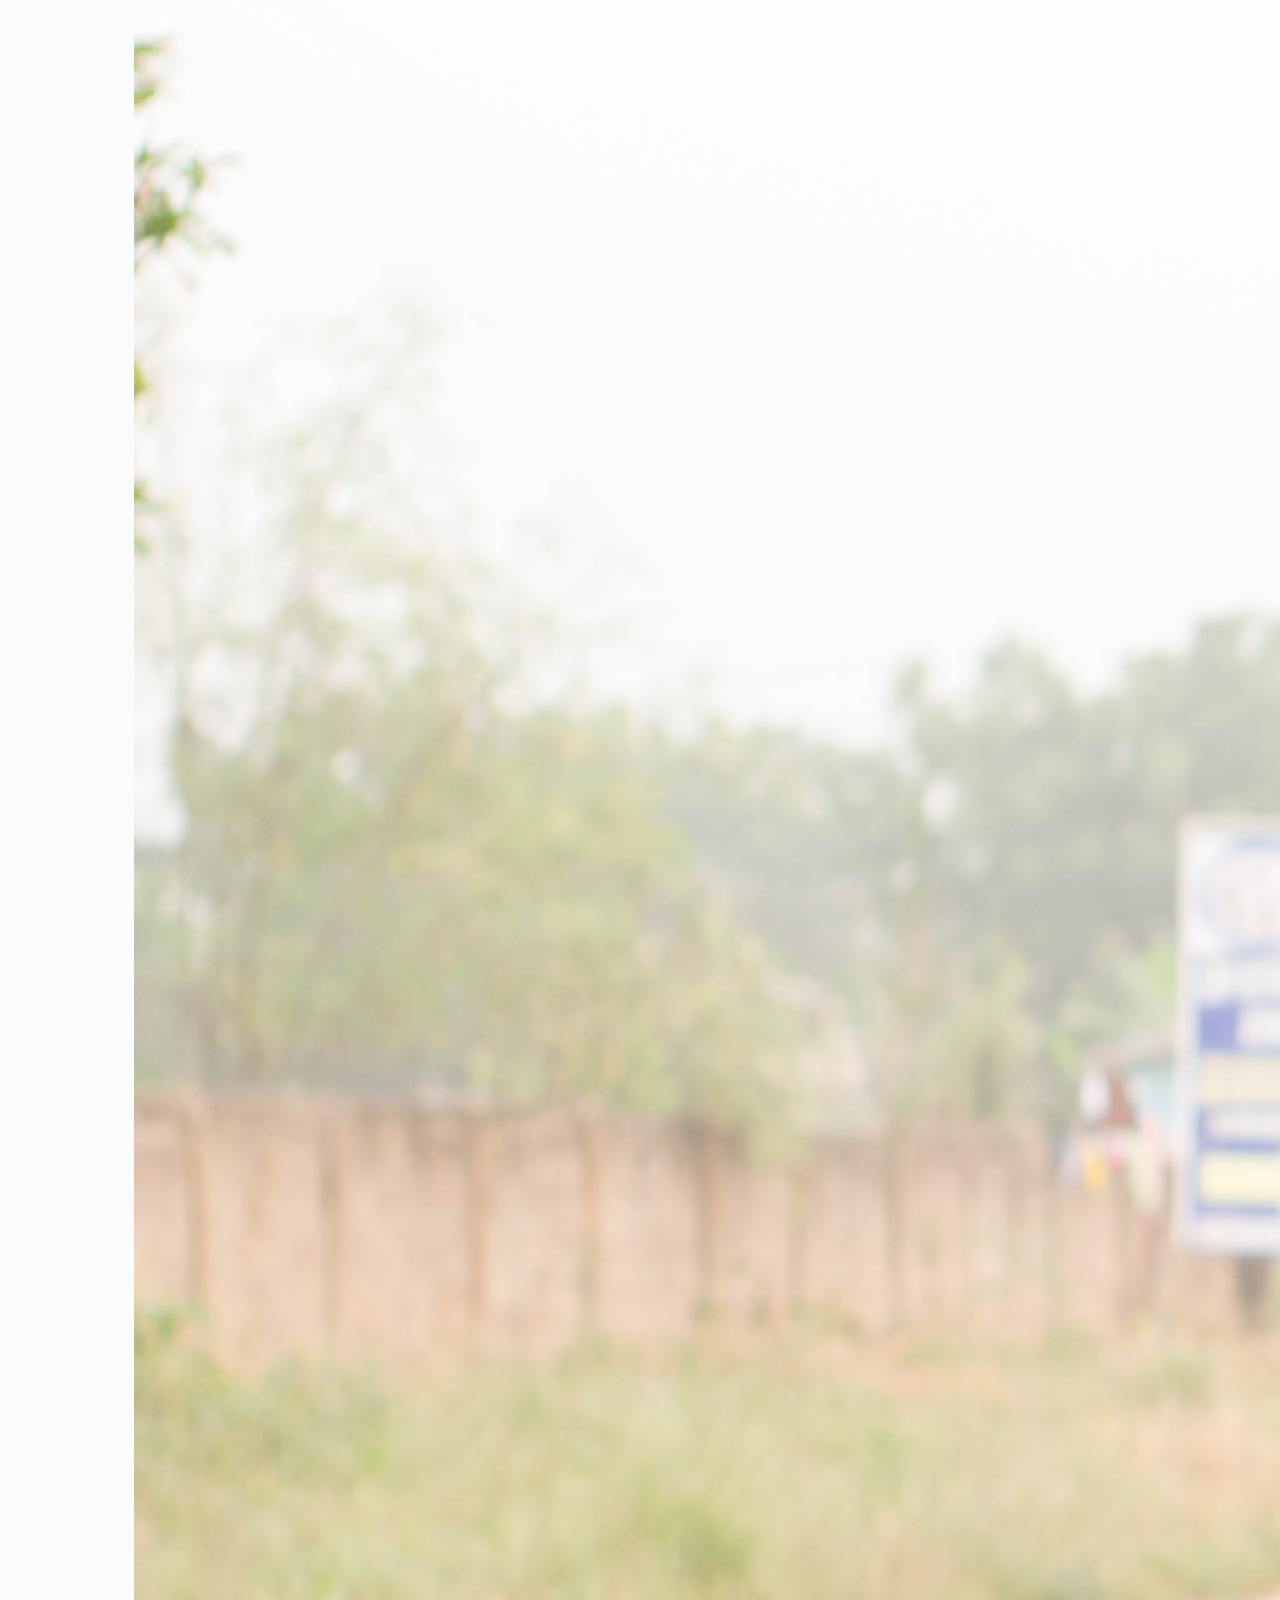
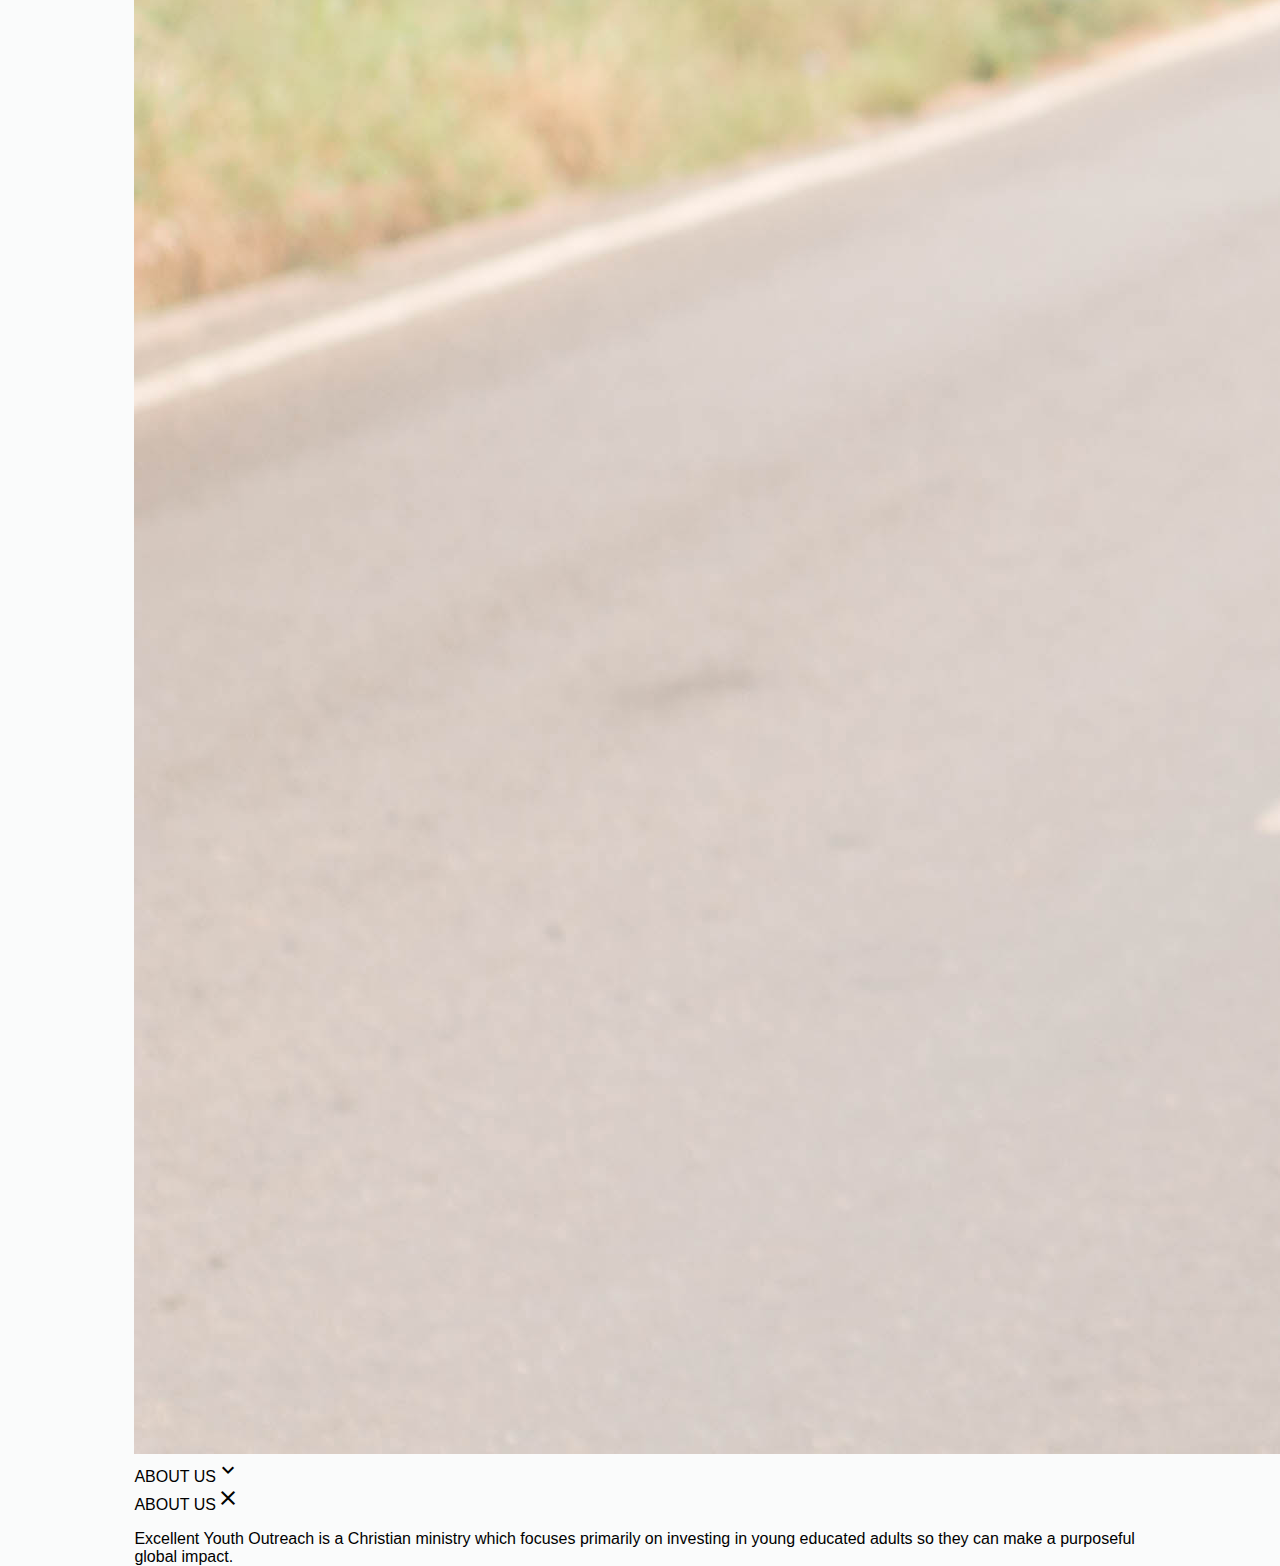
==== commit 8069fef1: "corrections as per the client" ====
--- a/index.html
+++ b/index.html
@@ -58,8 +58,8 @@
                     <a class="carousel-item" href="#two!"><img src="img/IMG_6646.jpg"></a>
                     <a class="carousel-item" href="#three!"><img src="img/IMG_9382.jpg"></a>
                     <a class="carousel-item" href="#four!"><img src="img/IMG_7000.jpg"></a>
-                    <a class="carousel-item" href="#five!"><img src="img/IMG_9268.jpg"></a>
-                    <a class="carousel-item" href="#six!"><img src="img/IMG_9005.jpg"></a>
+                    <a class="carousel-item" href="#five!"><img src="img/IMG_9005.jpg"></a>
+                    <!-- <a class="carousel-item" href="#six!"><img src="img/IMG_9005.jpg"></a> -->
                 </div>
                 <div id="text">
                     <h6 data-aos-duration="1000" data-aos="fade-up" data-aos-easing="ease-in-sine">EXCELLENT <br> YOUTH OUTREACH</h6>
@@ -204,7 +204,7 @@
         <div class="row" id="homepage-section5">
             <div data-aos="zoom-out-right" data-aos-duration="1000" id="image" class="col s12 m6 l5"></div>
             <div data-aos="zoom-out-left" data-aos-duration="1000" data-aos-delay="500" id="image-text" class="col s12 m6 l7">
-                <h2>JOIN <em> OUR EVENTS </em>& <br> HELP US BY DONATION</h2>
+                <h2>JOIN <em> OUR EVENTS </em>& <br> HELP US BY DONATING</h2>
                 <h6>You can help us by registering for our camps</h6>
                 <hr>
                 <p>By giving a one-time gift or becoming a monthly partner you are contributing to <br>
@@ -238,16 +238,18 @@
             <!-- <div class="col s12 m7 l4"></div> -
             
         </div> -->
+
         <div id="footer">
             <div id="social-media">
                 <img src="img/fb icon.png" alt="">
                 <img src="img/twitter icon.png" alt="">
                 <img src="img/insta icon.png" alt="">
             </div>
-            <h3 id="copyright">Excellent Youth Outreach Secretariat</h3>
+            <h3 id="copyright">&copy;2017 | All Rights Reserved | Excellent Youth Outreach Secretariat</h3>
             <h3>NO. 16 Nii Kodua Road,</h3>
             <h3>West Adenta, Accra</h3>
         </div>
+        
     <script src="https://cdnjs.cloudflare.com/ajax/libs/jquery/3.2.1/jquery.min.js"></script>
     <script src="https://cdnjs.cloudflare.com/ajax/libs/pace/1.0.2/pace.min.js"></script>
     <script src="https://cdnjs.cloudflare.com/ajax/libs/materialize/0.100.2/js/materialize.min.js"></script>
--- a/styles.css
+++ b/styles.css
@@ -37,10 +37,21 @@
         text-decoration: none; }
         nav ul li a:hover {
           text-decoration: none; }
+  nav .dropdown-menu {
+    overflow: hidden;
+    height: auto; }
+    nav .dropdown-menu li {
+      height: 30px;
+      width: 100%; }
+      nav .dropdown-menu li a {
+        line-height: 30px; }
   nav .left {
     margin-left: 24%; }
   nav .right {
     margin-right: 23%; }
+  @media screen and (max-width: 480px) {
+    nav {
+      height: 50px; } }
 
 .side-nav {
   z-index: 2000;
@@ -551,14 +562,16 @@
   #about-wrapper #about2 #about2-text {
     background: beige;
     text-align: left;
-    padding-left: 15px; }
+    padding-left: 15px;
+    height: 399px; }
     #about-wrapper #about2 #about2-text h1 {
       text-align: left; }
       #about-wrapper #about2 #about2-text h1 hr {
         margin-left: 0; }
     #about-wrapper #about2 #about2-text p {
       font-size: 14px;
-      width: 80%; }
+      width: 80%;
+      height: 100%; }
   #about-wrapper #about2 #about-image1 {
     background-image: url("img/IMG_9416.jpg");
     background-position: center center;
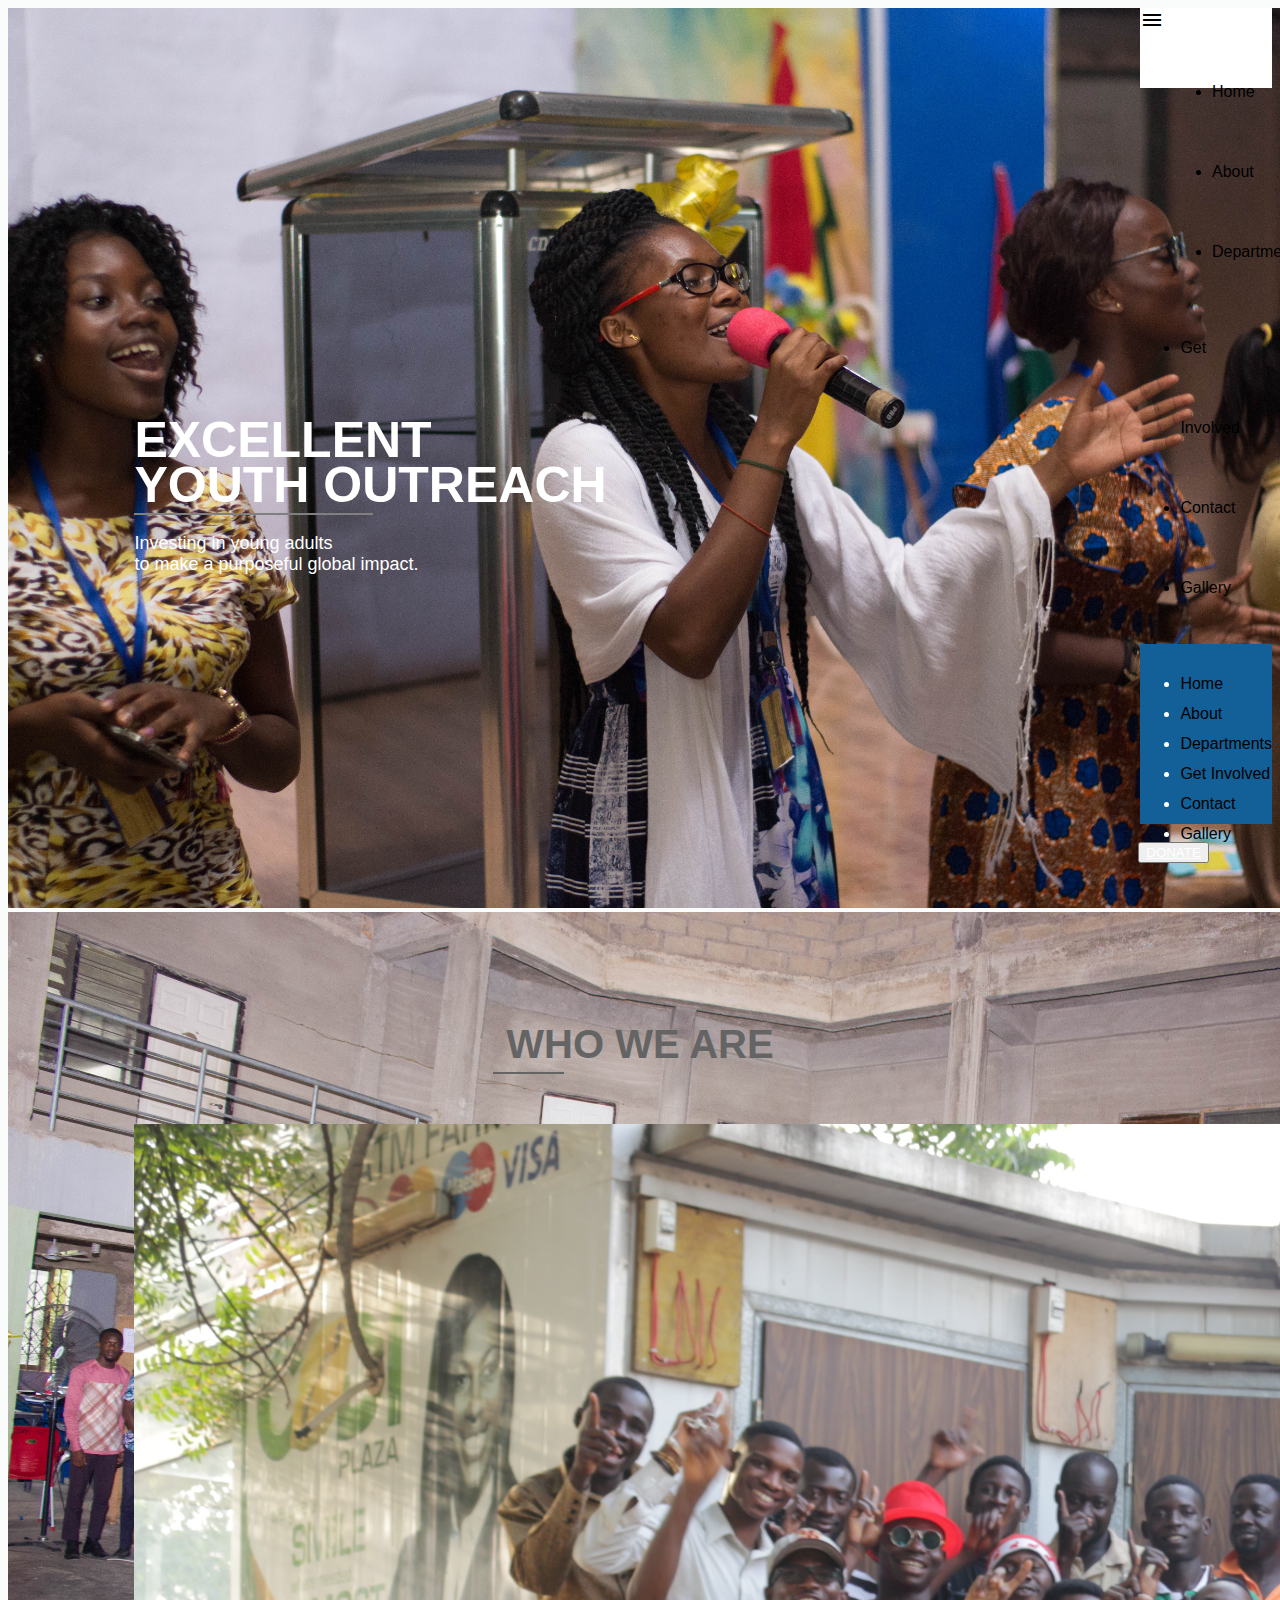
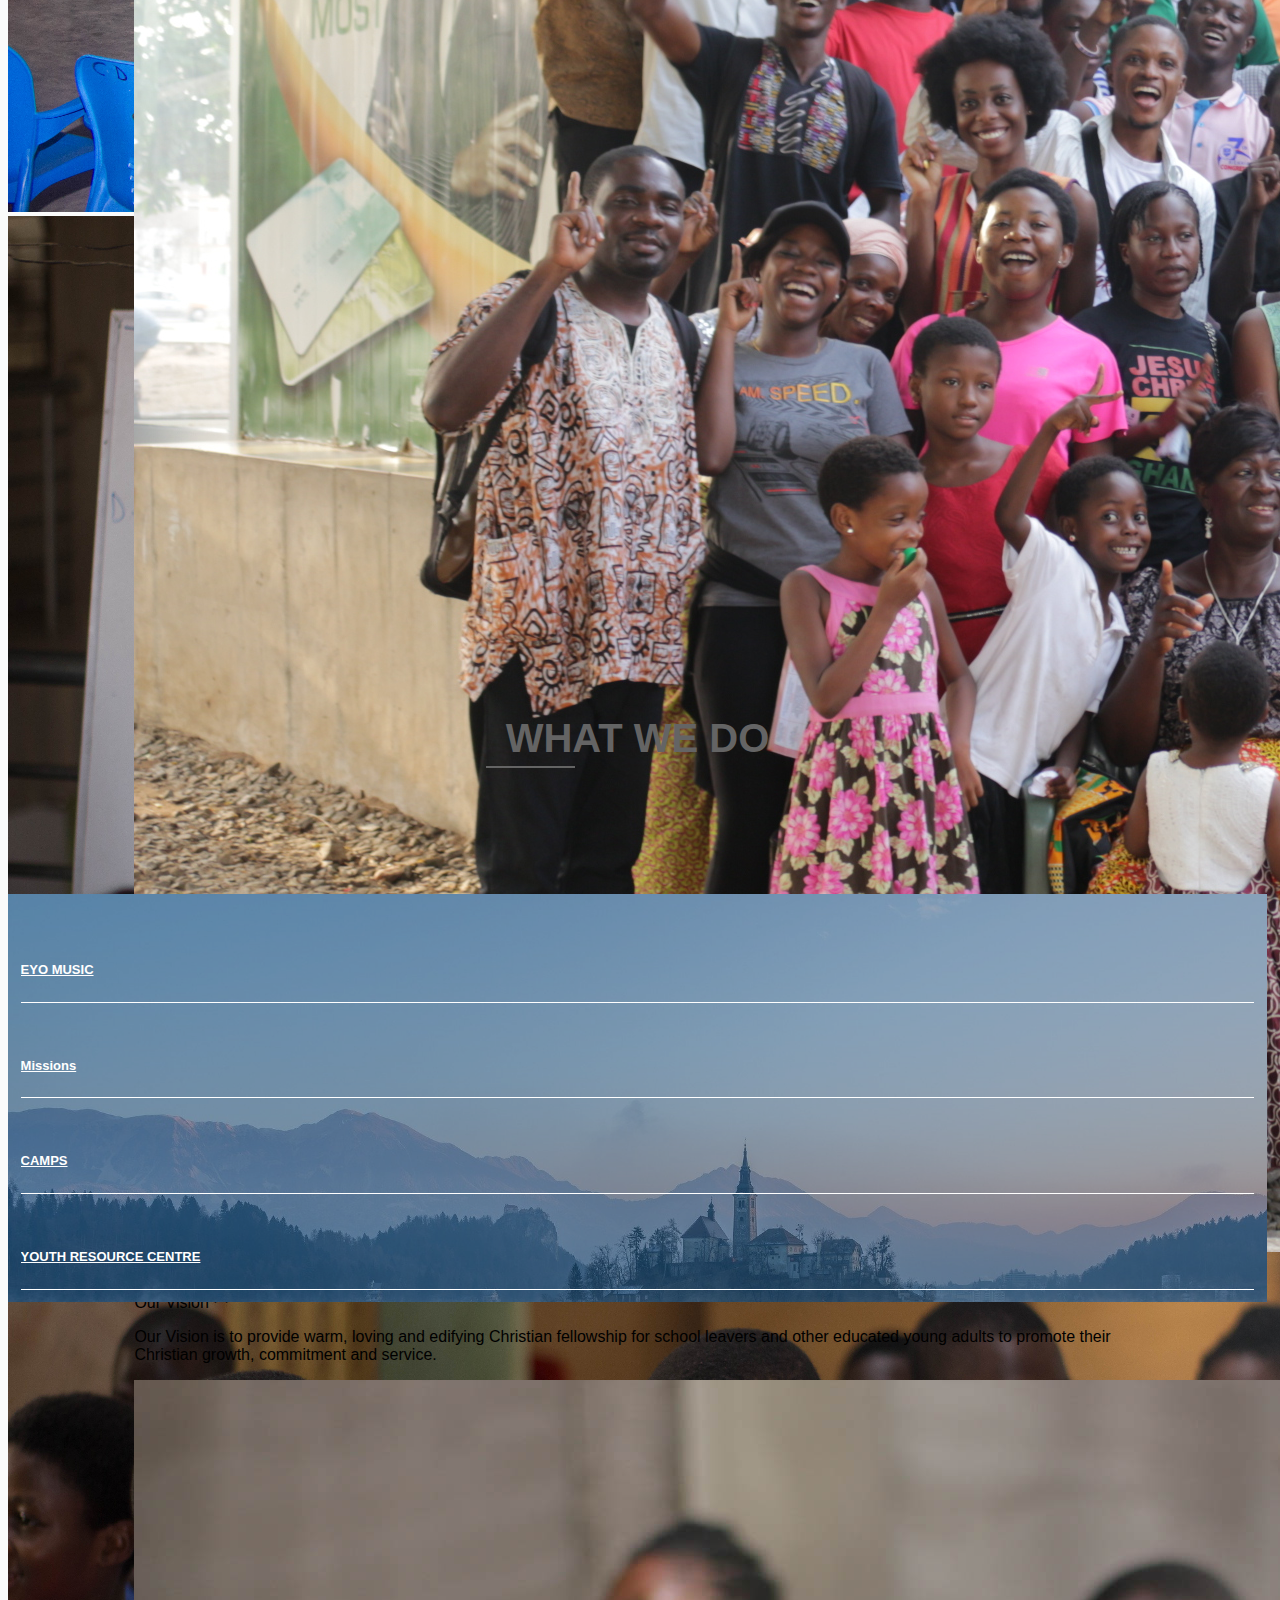
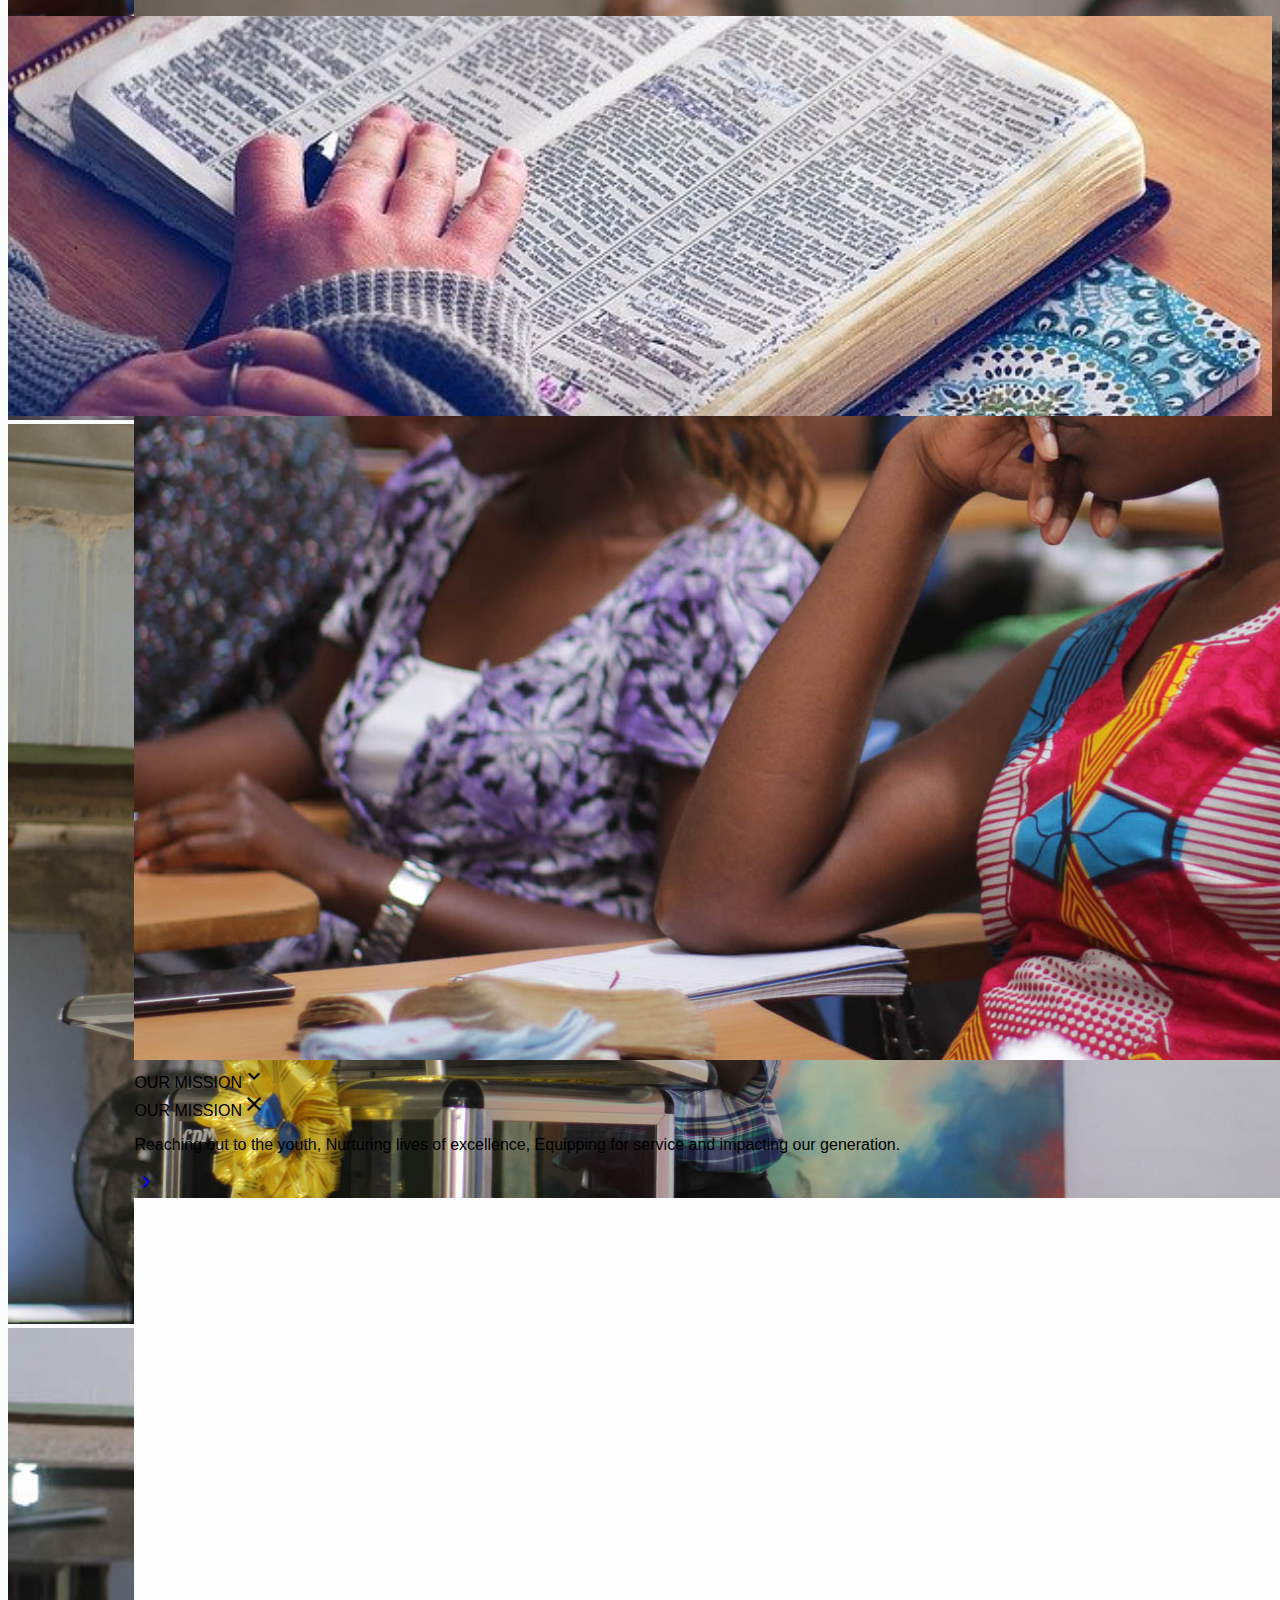
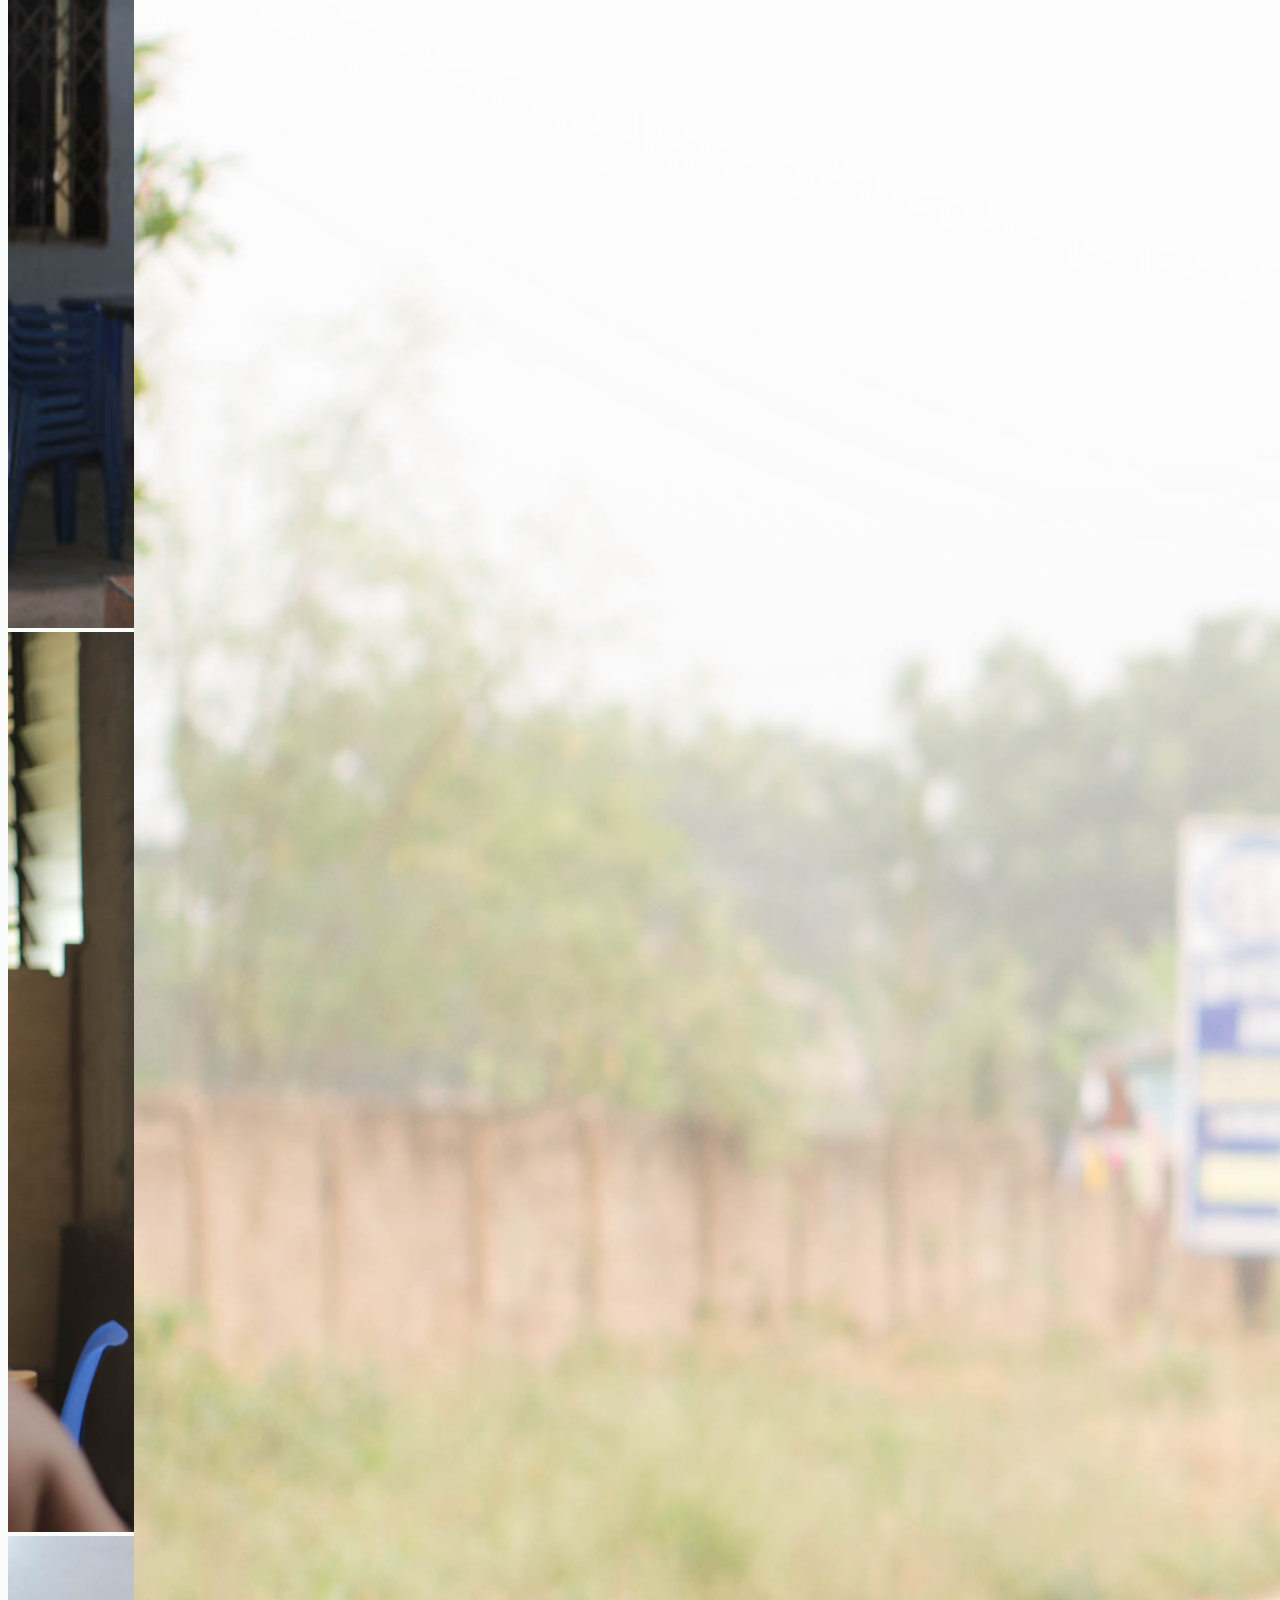
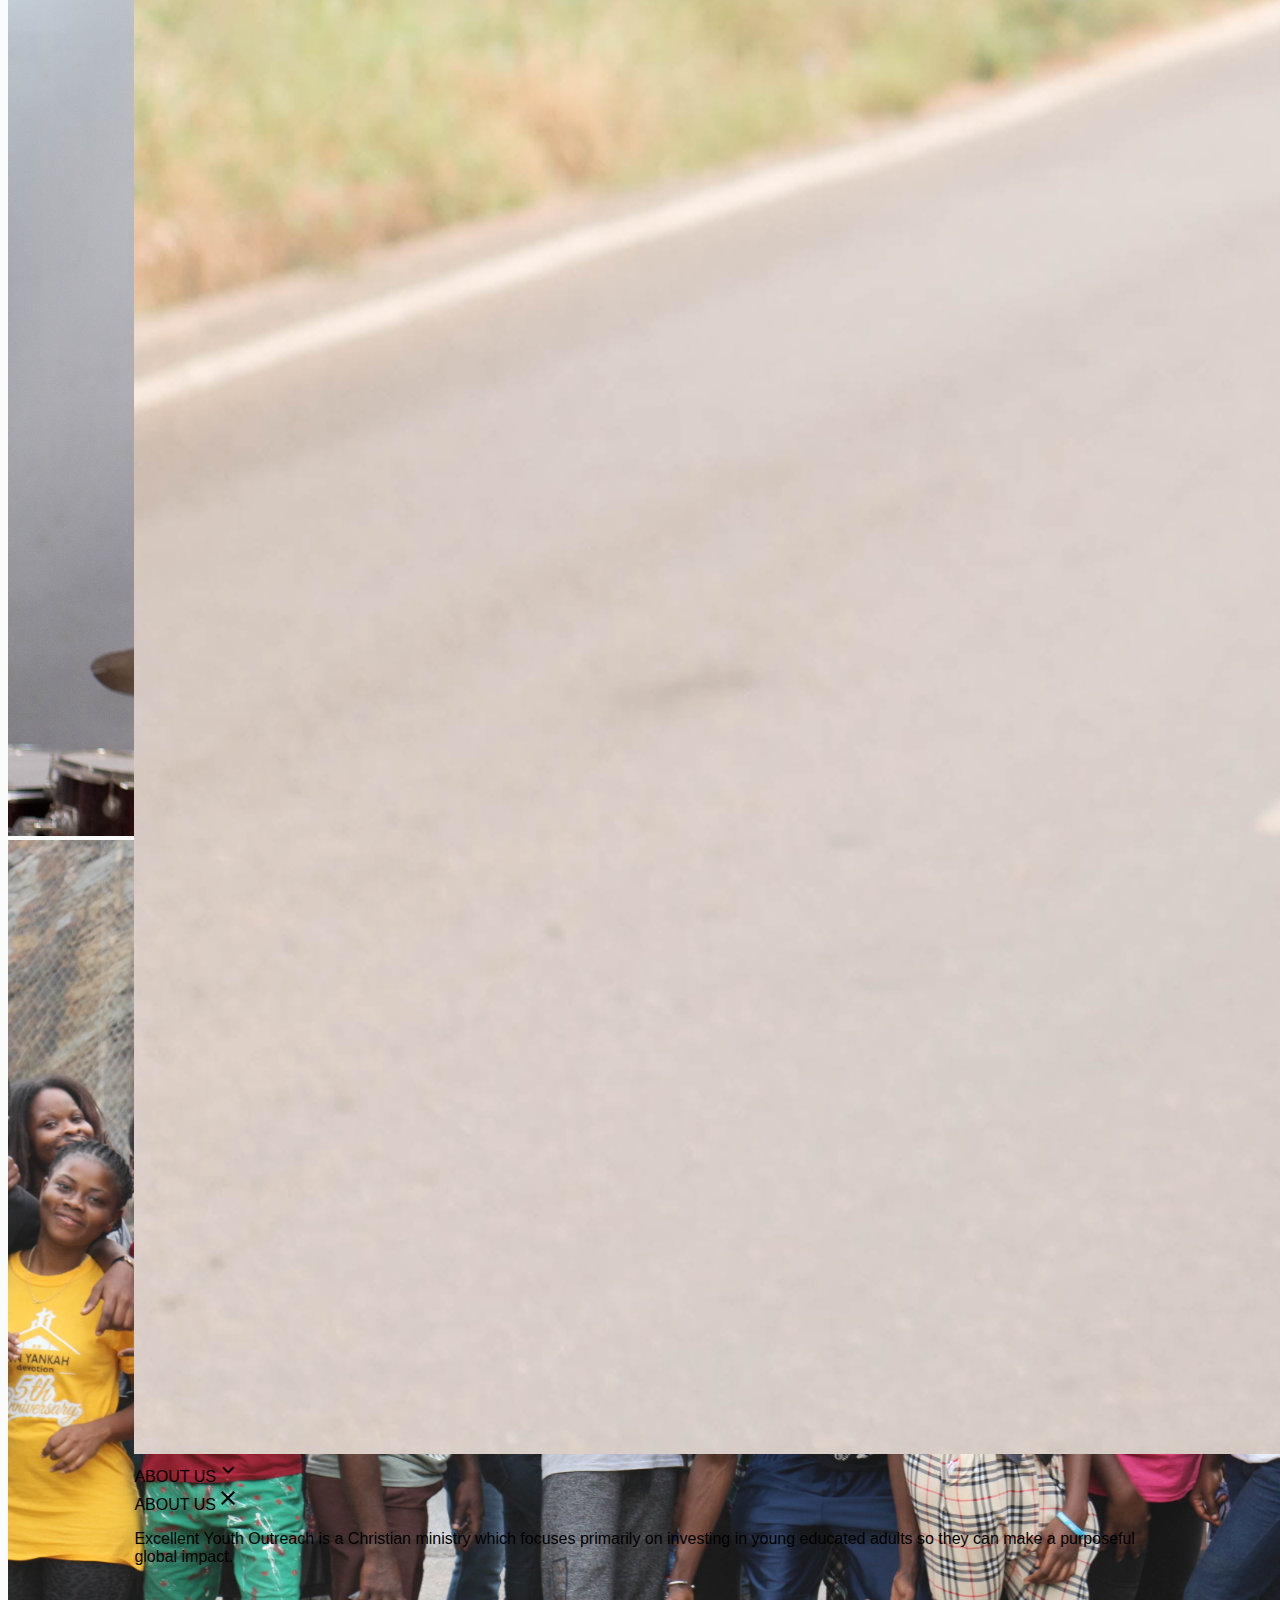
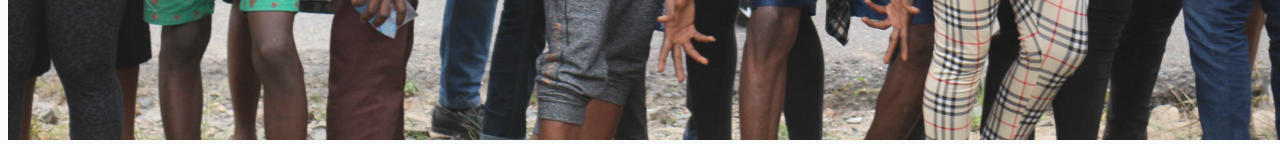
==== commit c1d1d353: "..." ====
--- a/index.html
+++ b/index.html
@@ -53,12 +53,19 @@
                     
                     </div>
                 </nav>
-                <div class="carousel carousel-slider" data-indicators="true">
-                    <a class="carousel-item" href="#one!"><img src="img/IMG_8670.jpg"></a>
-                    <a class="carousel-item" href="#two!"><img src="img/IMG_6646.jpg"></a>
-                    <a class="carousel-item" href="#three!"><img src="img/IMG_9382.jpg"></a>
-                    <a class="carousel-item" href="#four!"><img src="img/IMG_7000.jpg"></a>
-                    <a class="carousel-item" href="#five!"><img src="img/IMG_9005.jpg"></a>
+                <div style="height: 100%;" class="carousel carousel-slider" data-indicators="true">
+                        
+
+                    <a class="carousel-item" href="#one!"><img src="img/homepage images/IMG_6646.jpg"></a>
+                    <a class="carousel-item" href="#two!"><img src="img/homepage images/IMG_7000.jpg"></a>
+                    <a class="carousel-item" href="#three!"><img src="img/homepage images/IMG_7081.jpg"></a>
+                    <a class="carousel-item" href="#four!"><img src="img/homepage images/IMG_8674.jpg"></a>
+                    <a class="carousel-item" href="#five!"><img src="img/homepage images/IMG_8790.jpg"></a>
+                    <a class="carousel-item" href="#six!"><img src="img/homepage images/IMG_8902.jpg"></a>
+                    <a class="carousel-item" href="#seven!"><img src="img/homepage images/IMG_9005.jpg"></a>
+                    <a class="carousel-item" href="#eight!"><img src="img/homepage images/IMG_9069.jpg"></a>
+                    <a class="carousel-item" href="#nine!"><img src="img/homepage images/IMG_9403.jpg"></a>
+                    
                     <!-- <a class="carousel-item" href="#six!"><img src="img/IMG_9005.jpg"></a> -->
                 </div>
                 <div id="text">
@@ -258,6 +265,7 @@
     <script>
         $( document ).ready(function(){
             $(".button-collapse").sideNav();
+            $('.carousel.carousel-slider').carousel({fullWidth: true});
         })
     </script>
    </body>
--- a/styles.css
+++ b/styles.css
@@ -58,7 +58,8 @@
   background: #126097; }
   .side-nav li {
     z-index: inherit;
-    color: white; }
+    color: white;
+    height: 30px; }
     .side-nav li a {
       color: black; }
 
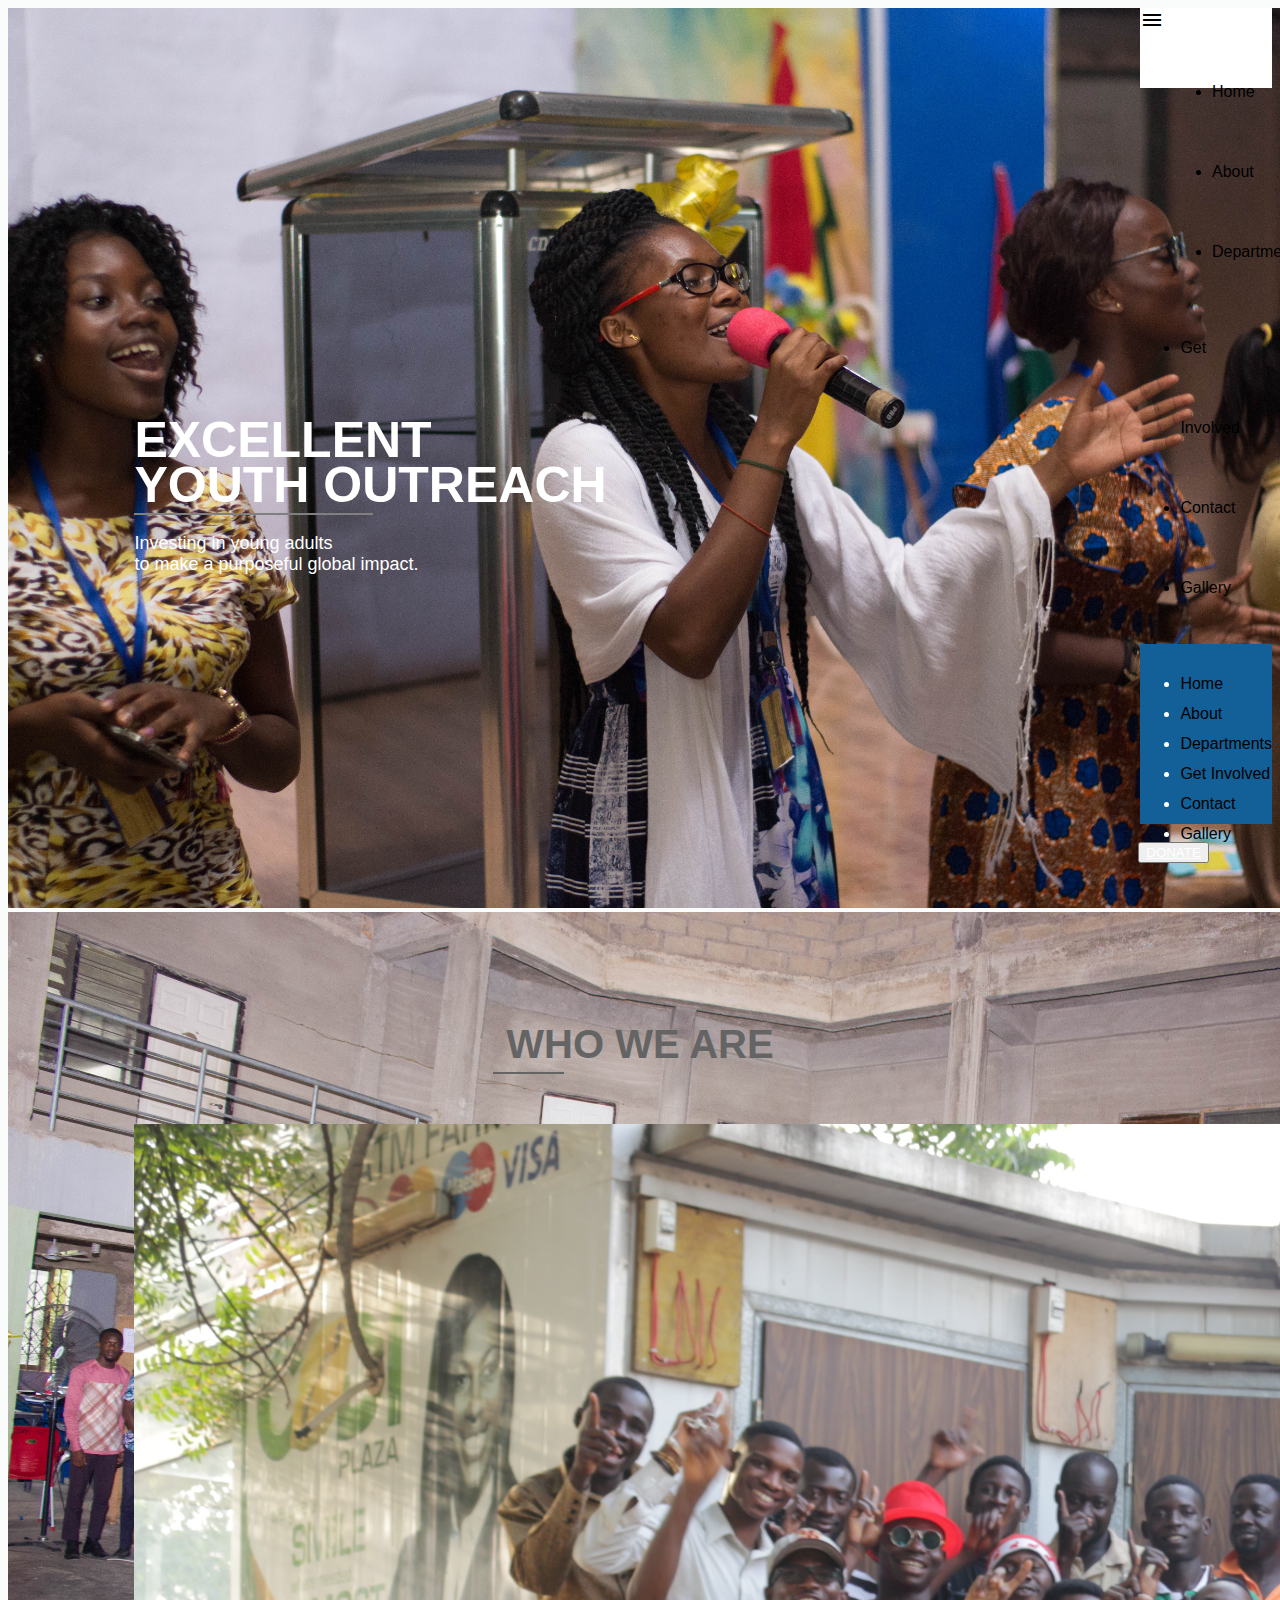
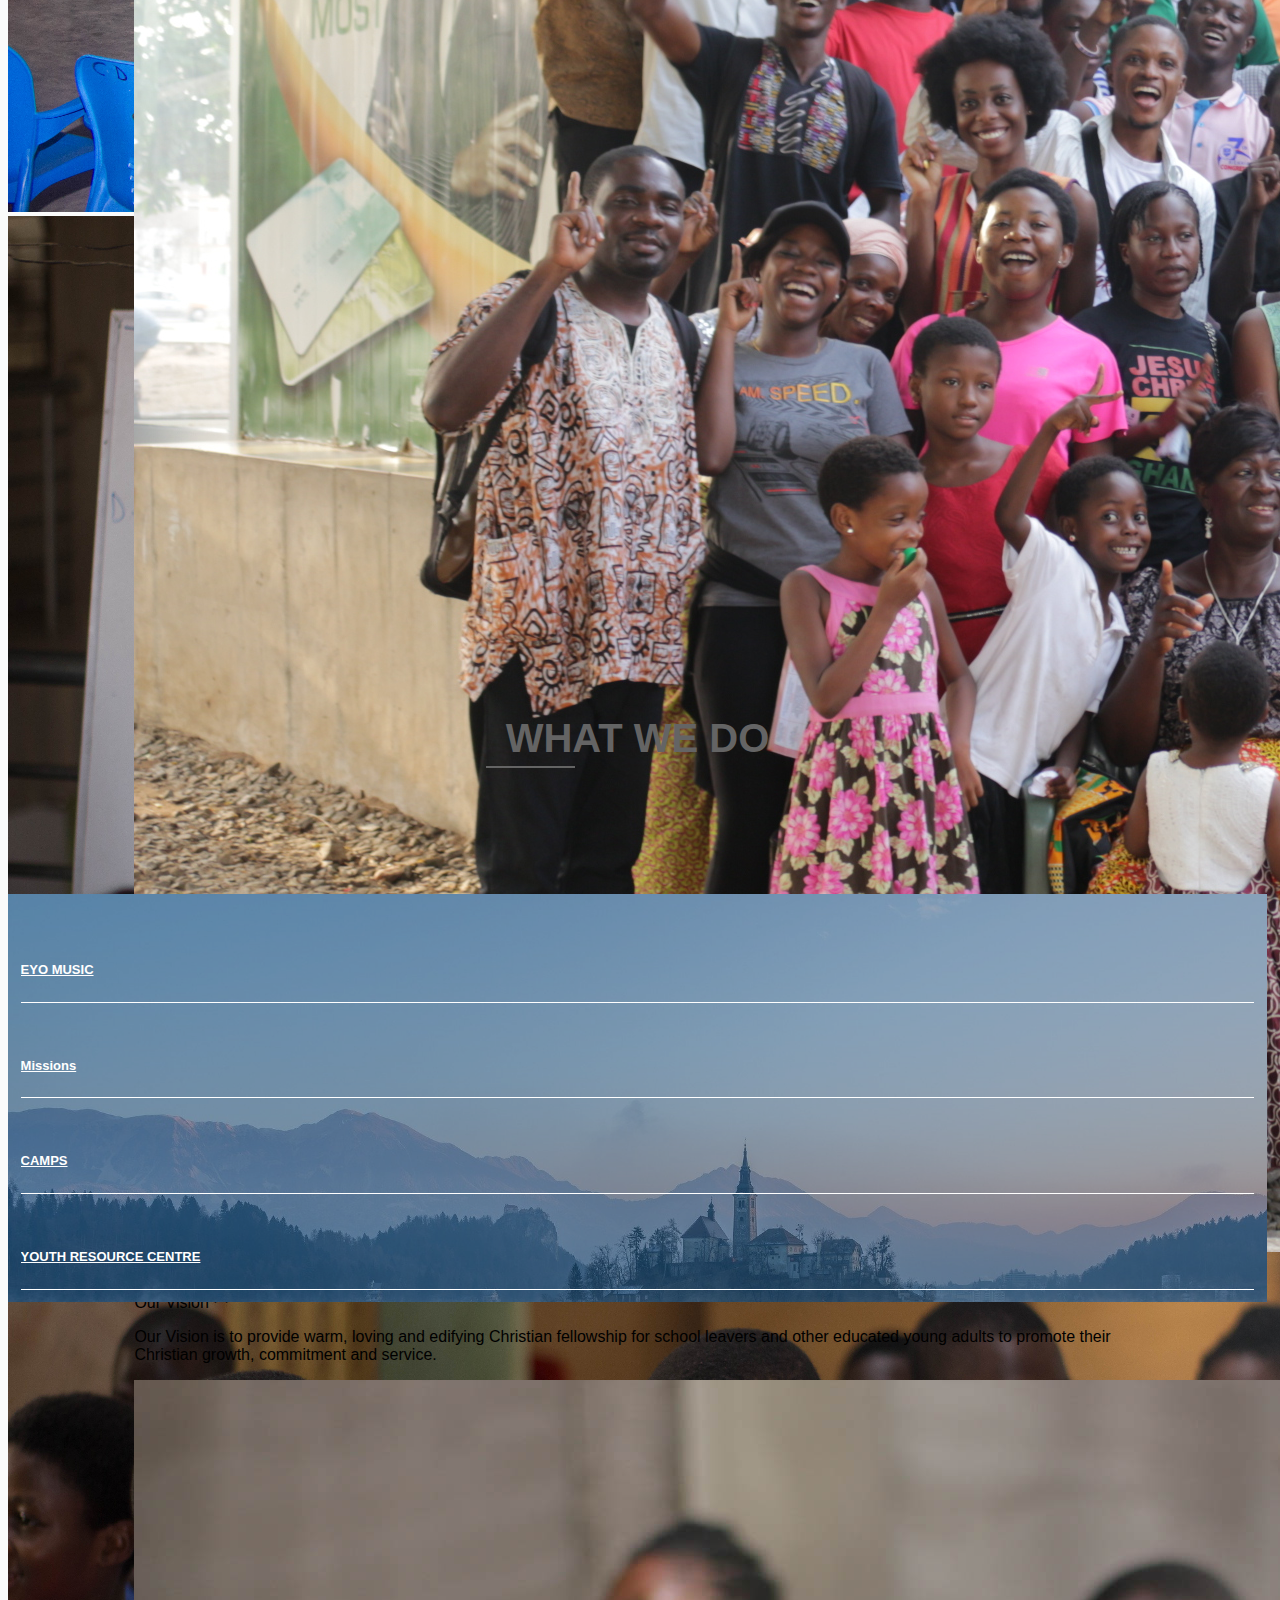
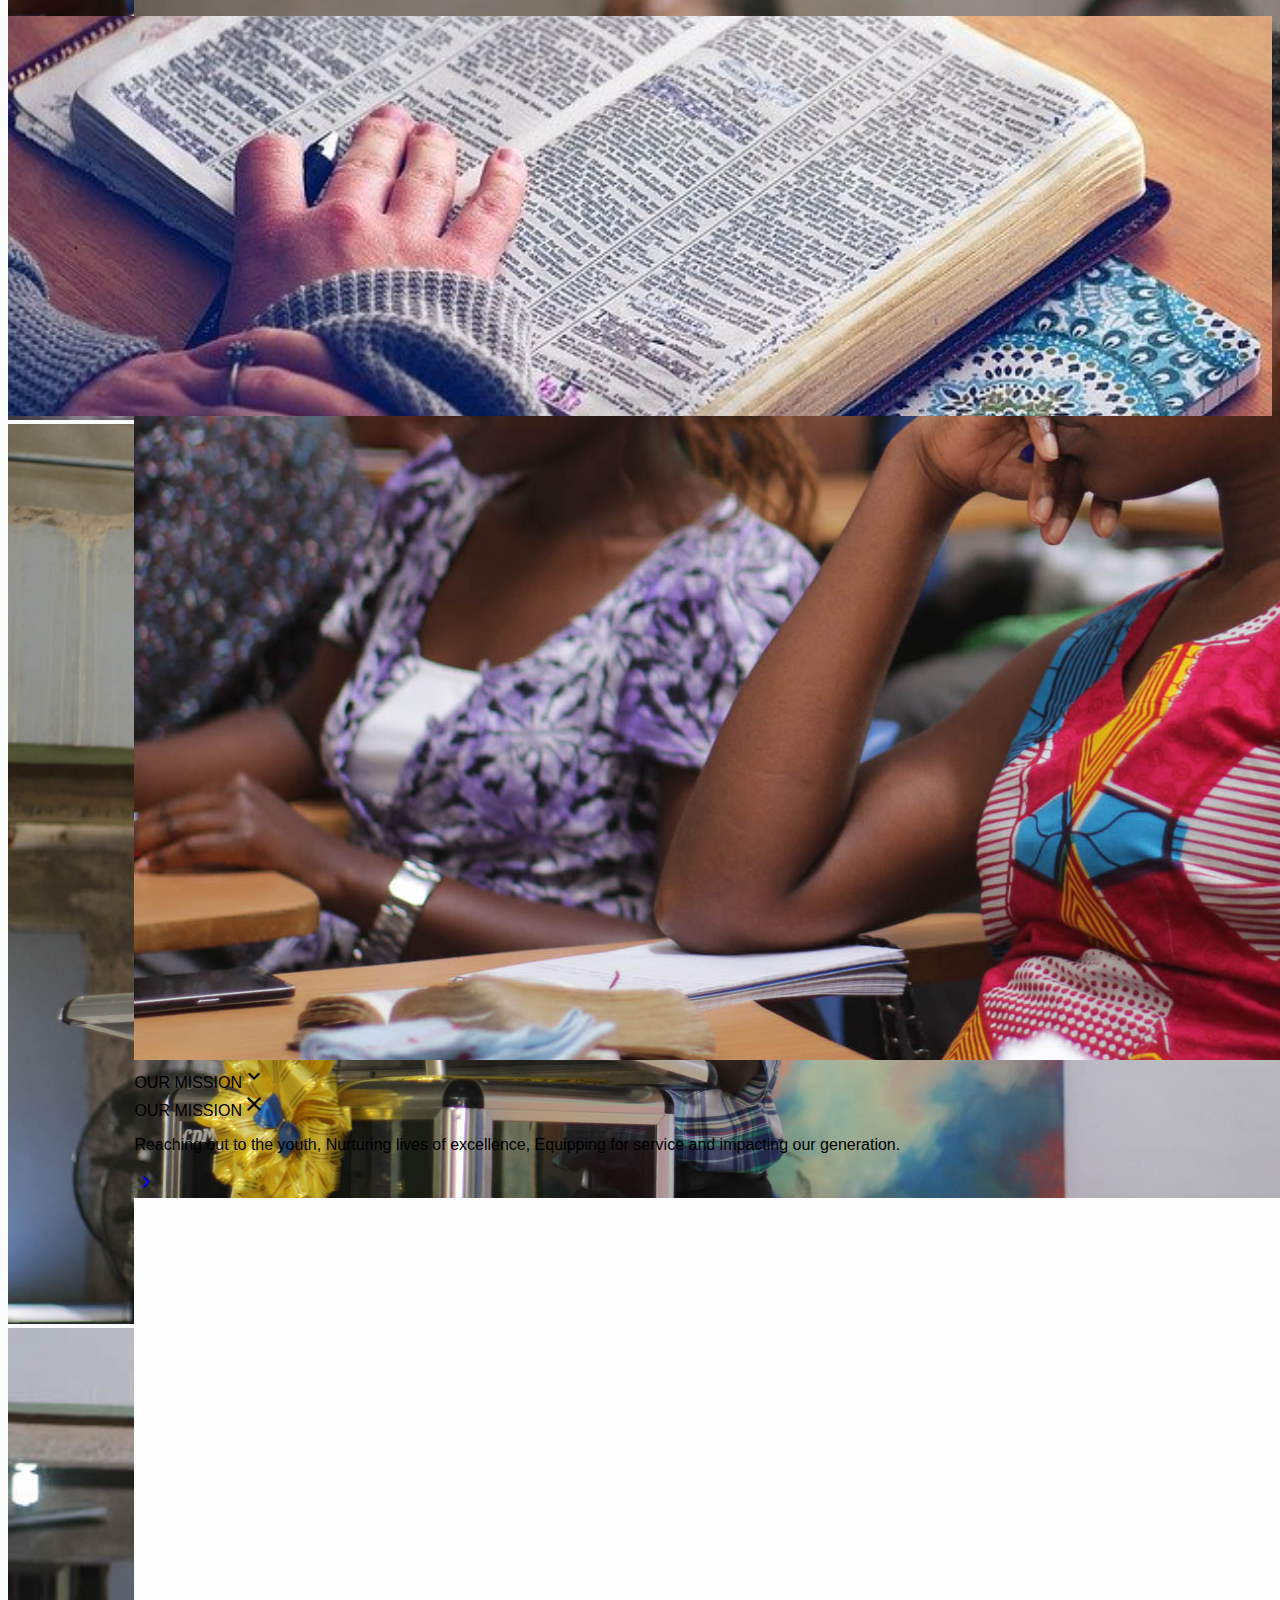
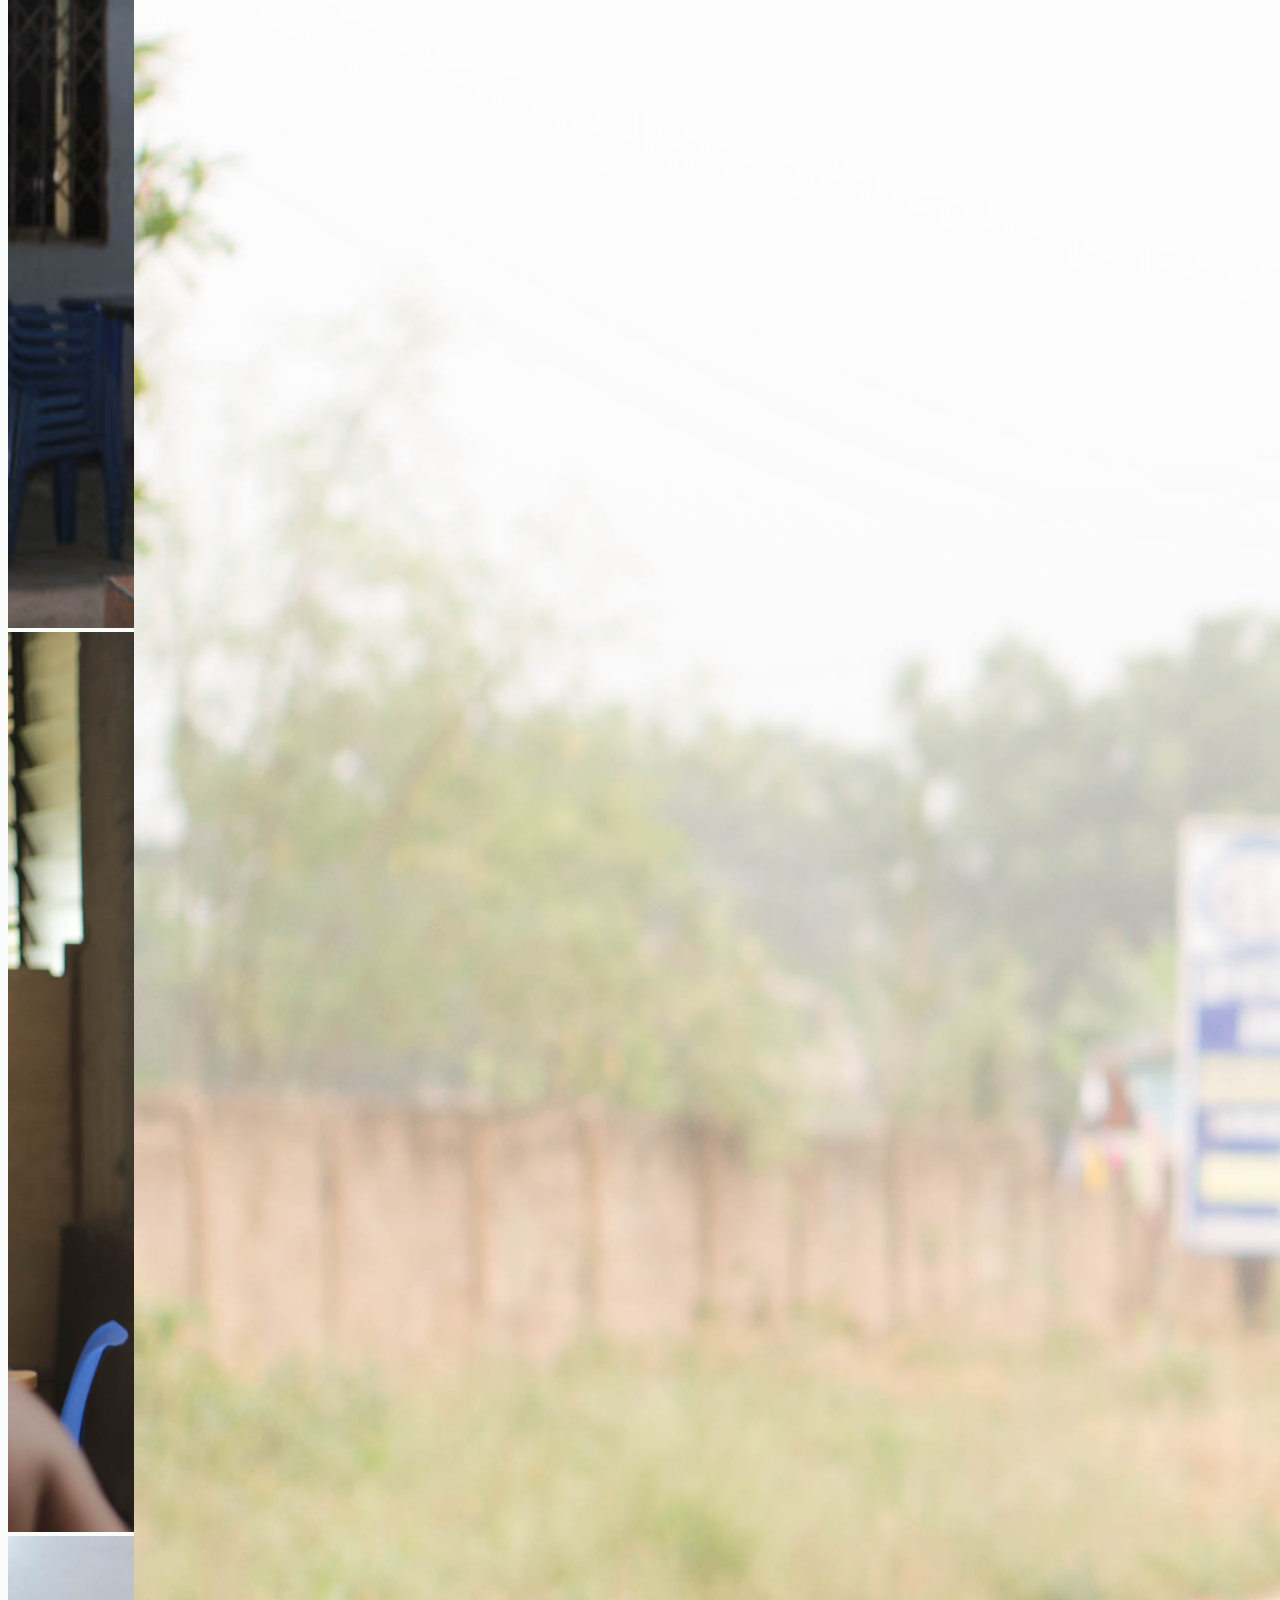
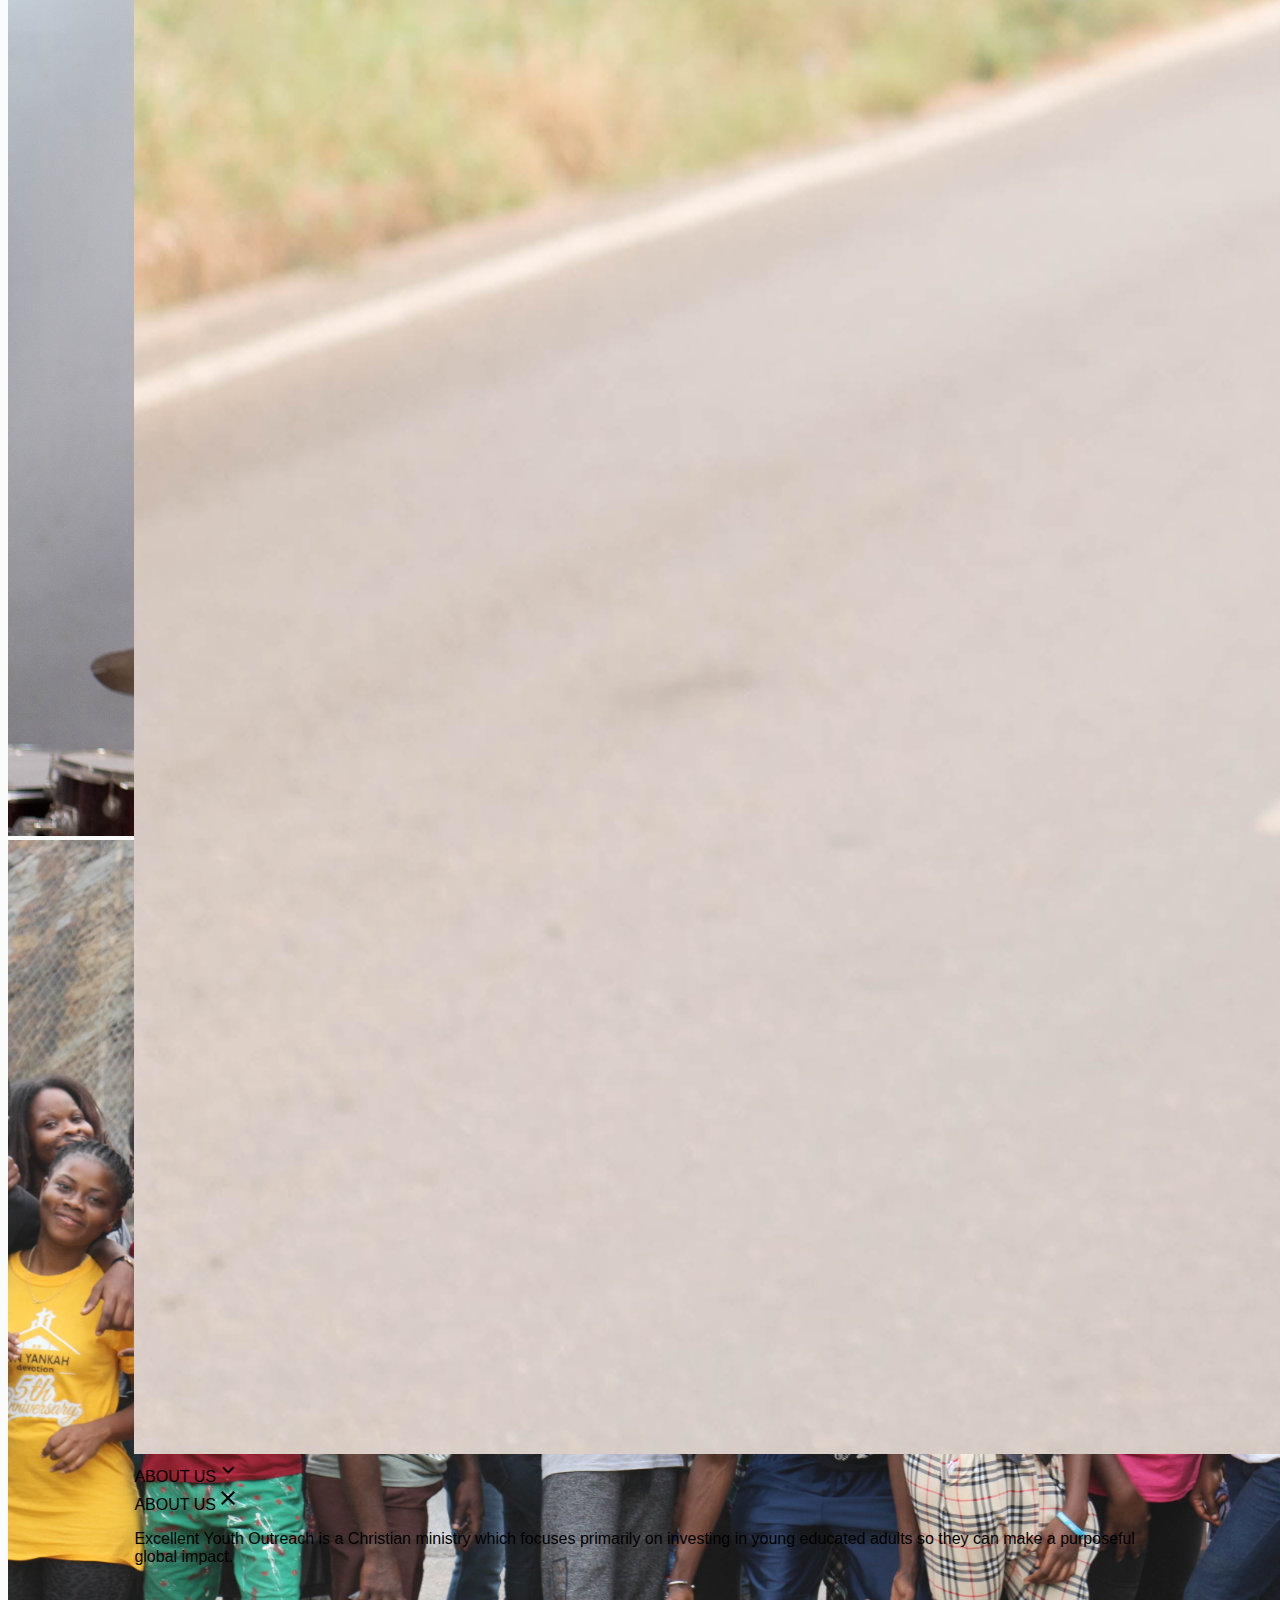
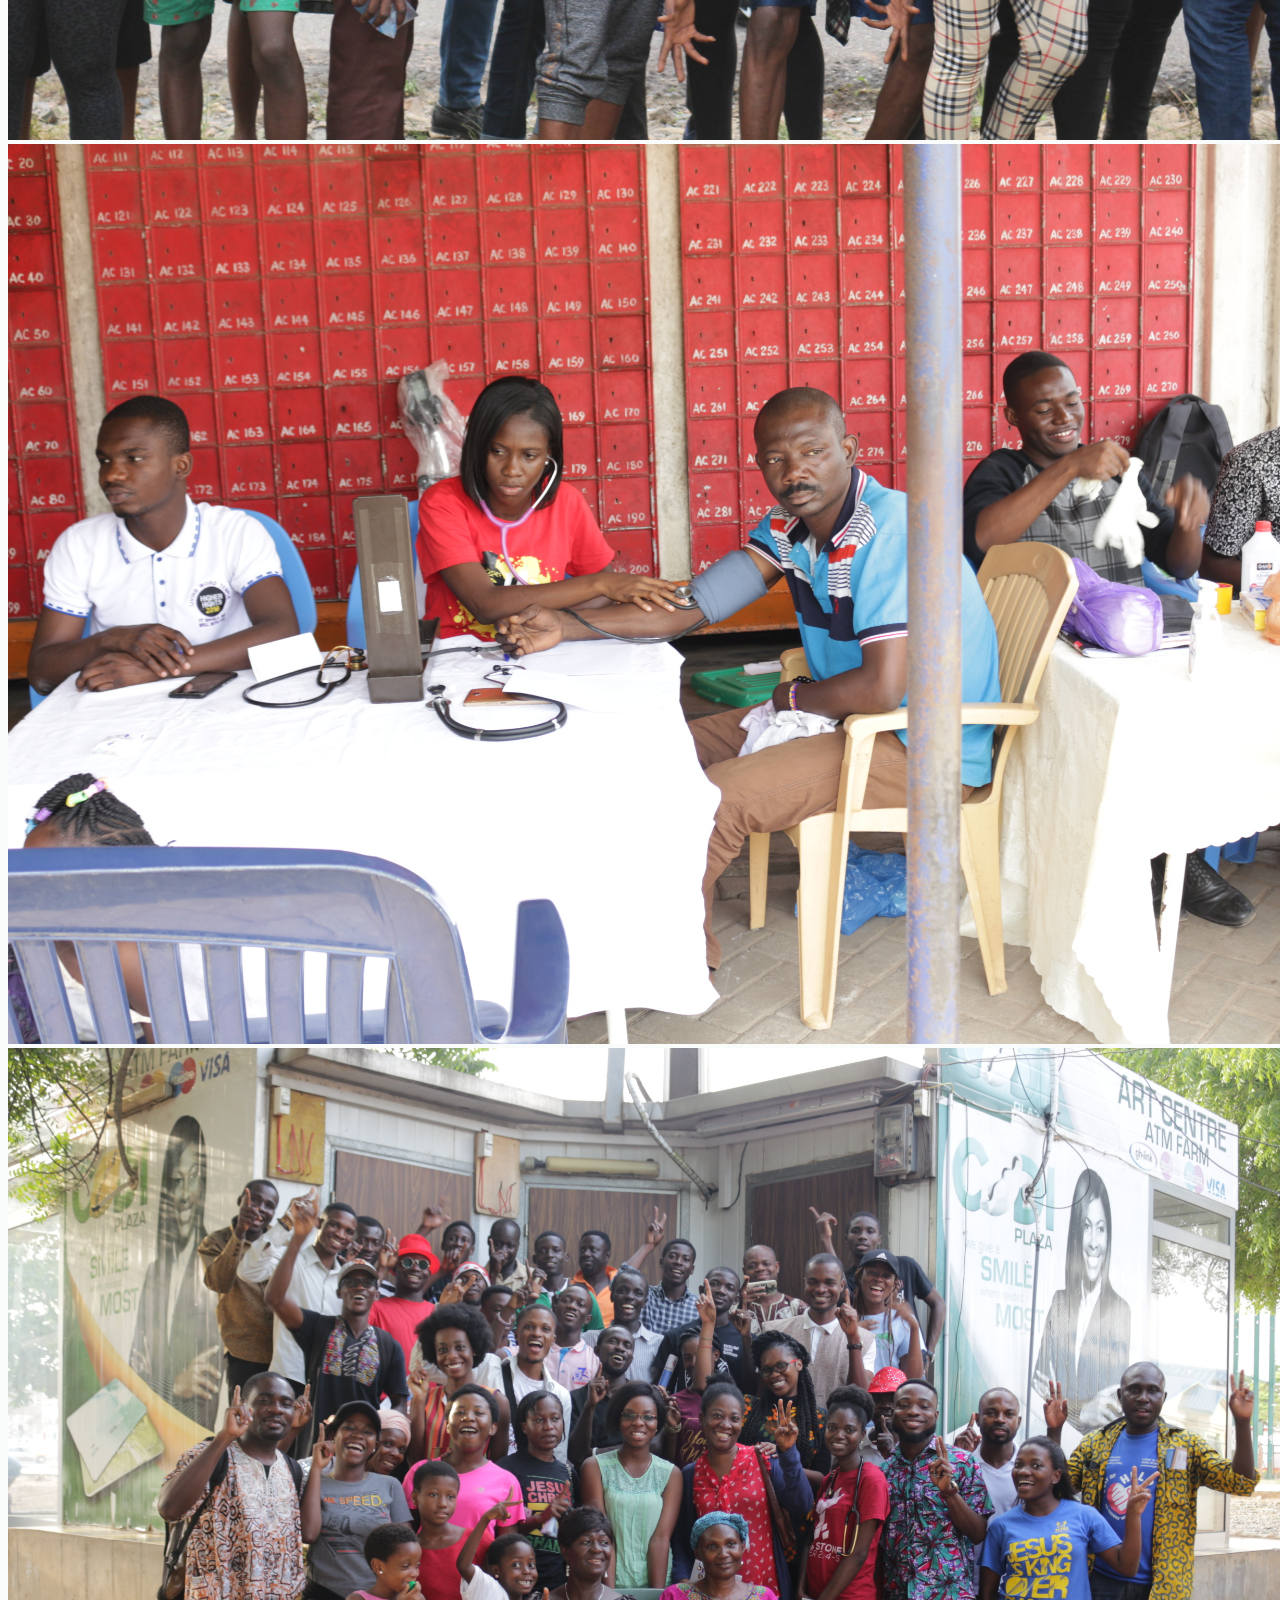
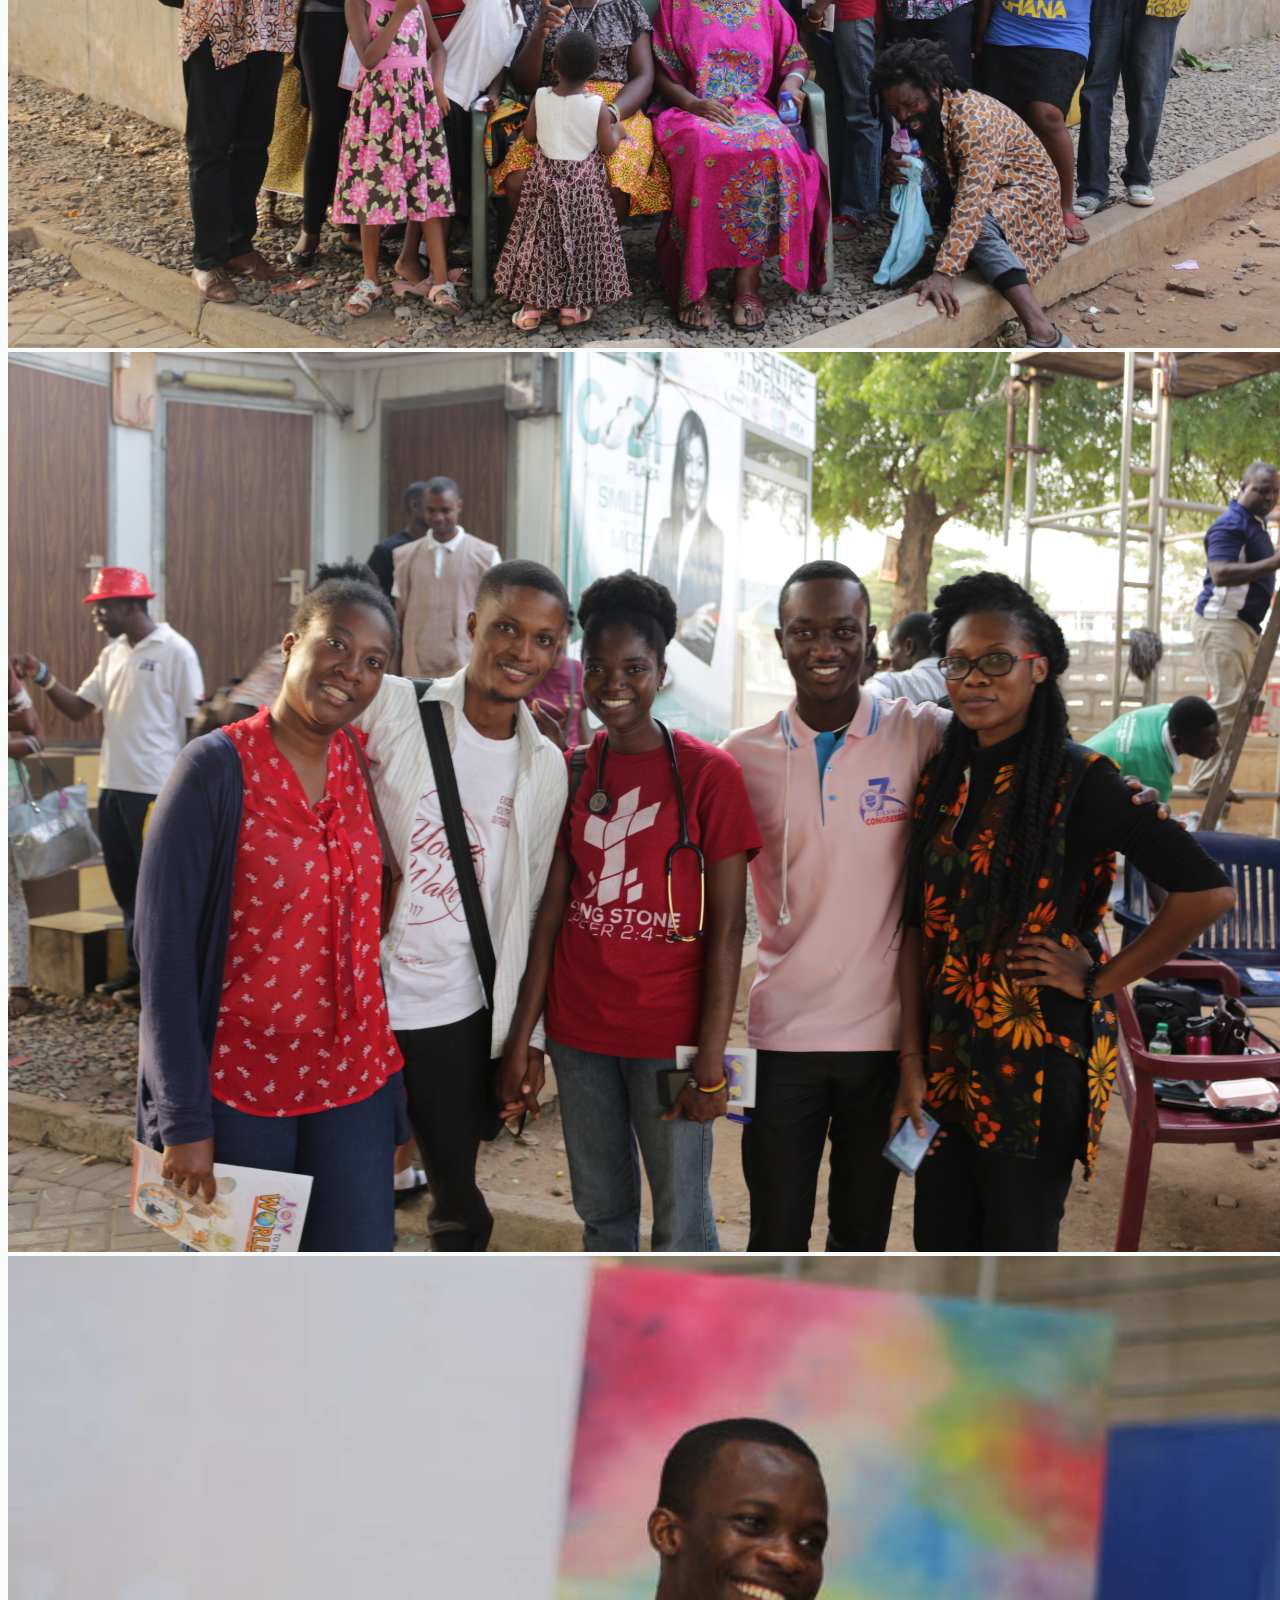
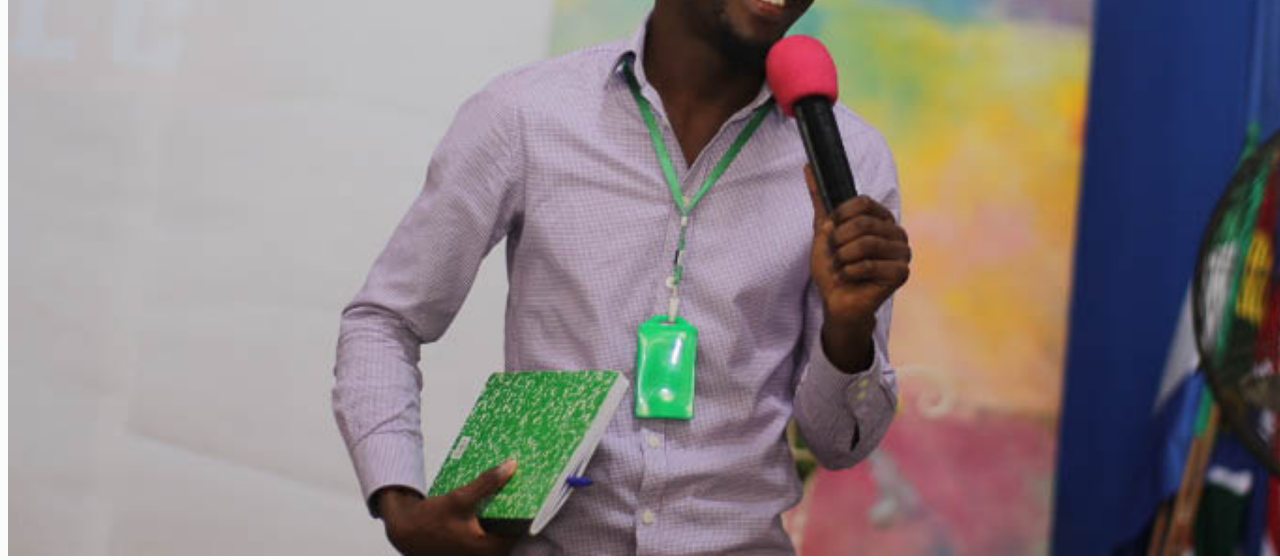
==== commit 96d65963: "some changes" ====
--- a/index.html
+++ b/index.html
@@ -65,6 +65,10 @@
                     <a class="carousel-item" href="#seven!"><img src="img/homepage images/IMG_9005.jpg"></a>
                     <a class="carousel-item" href="#eight!"><img src="img/homepage images/IMG_9069.jpg"></a>
                     <a class="carousel-item" href="#nine!"><img src="img/homepage images/IMG_9403.jpg"></a>
+                    <a class="carousel-item" href="#ten!"><img src="img/IMG_5872.JPG"></a>
+                    <a class="carousel-item" href="#eleven!"><img src="img/IMG_6033.JPG"></a>
+                    <a class="carousel-item" href="#twelve!"><img src="img/IMG_6037.JPG"></a>
+                    <a class="carousel-item" href="#thirteen!"><img src="img/IMG_8940.jpg"></a>
                     
                     <!-- <a class="carousel-item" href="#six!"><img src="img/IMG_9005.jpg"></a> -->
                 </div>
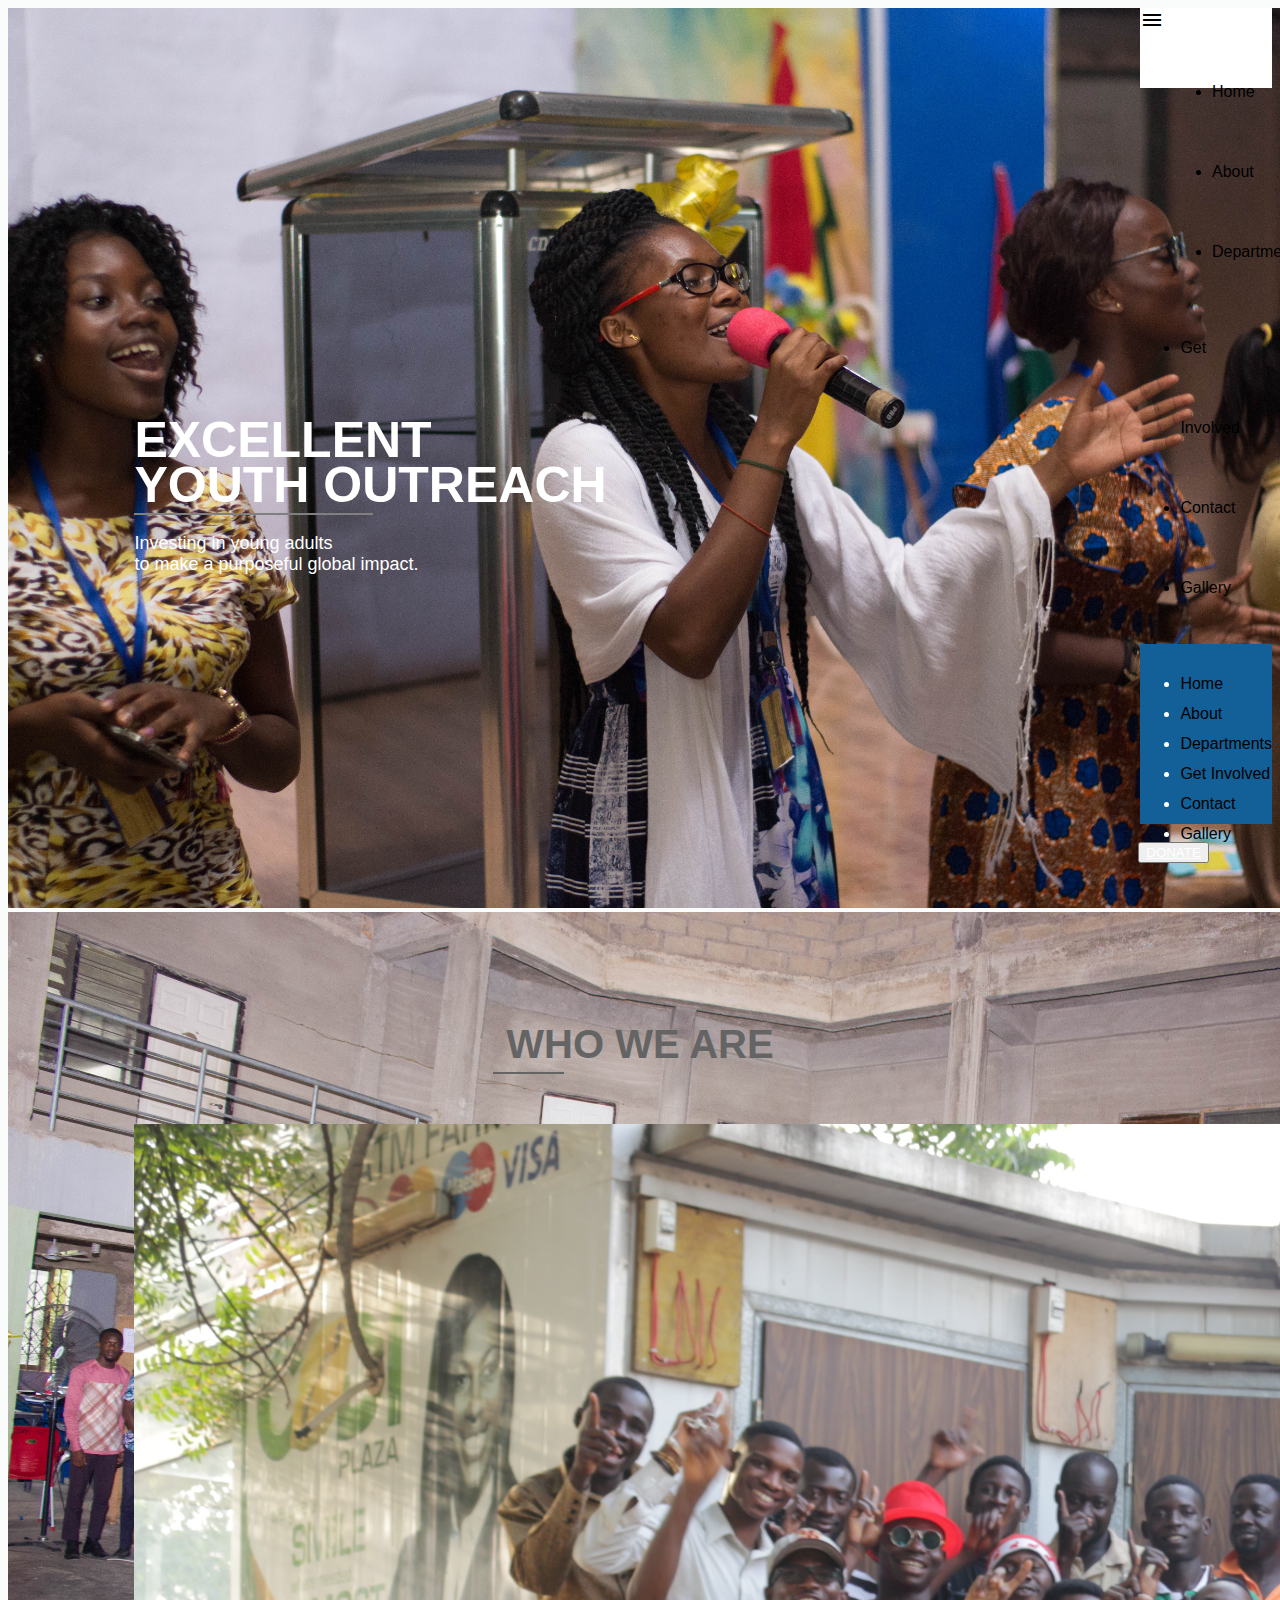
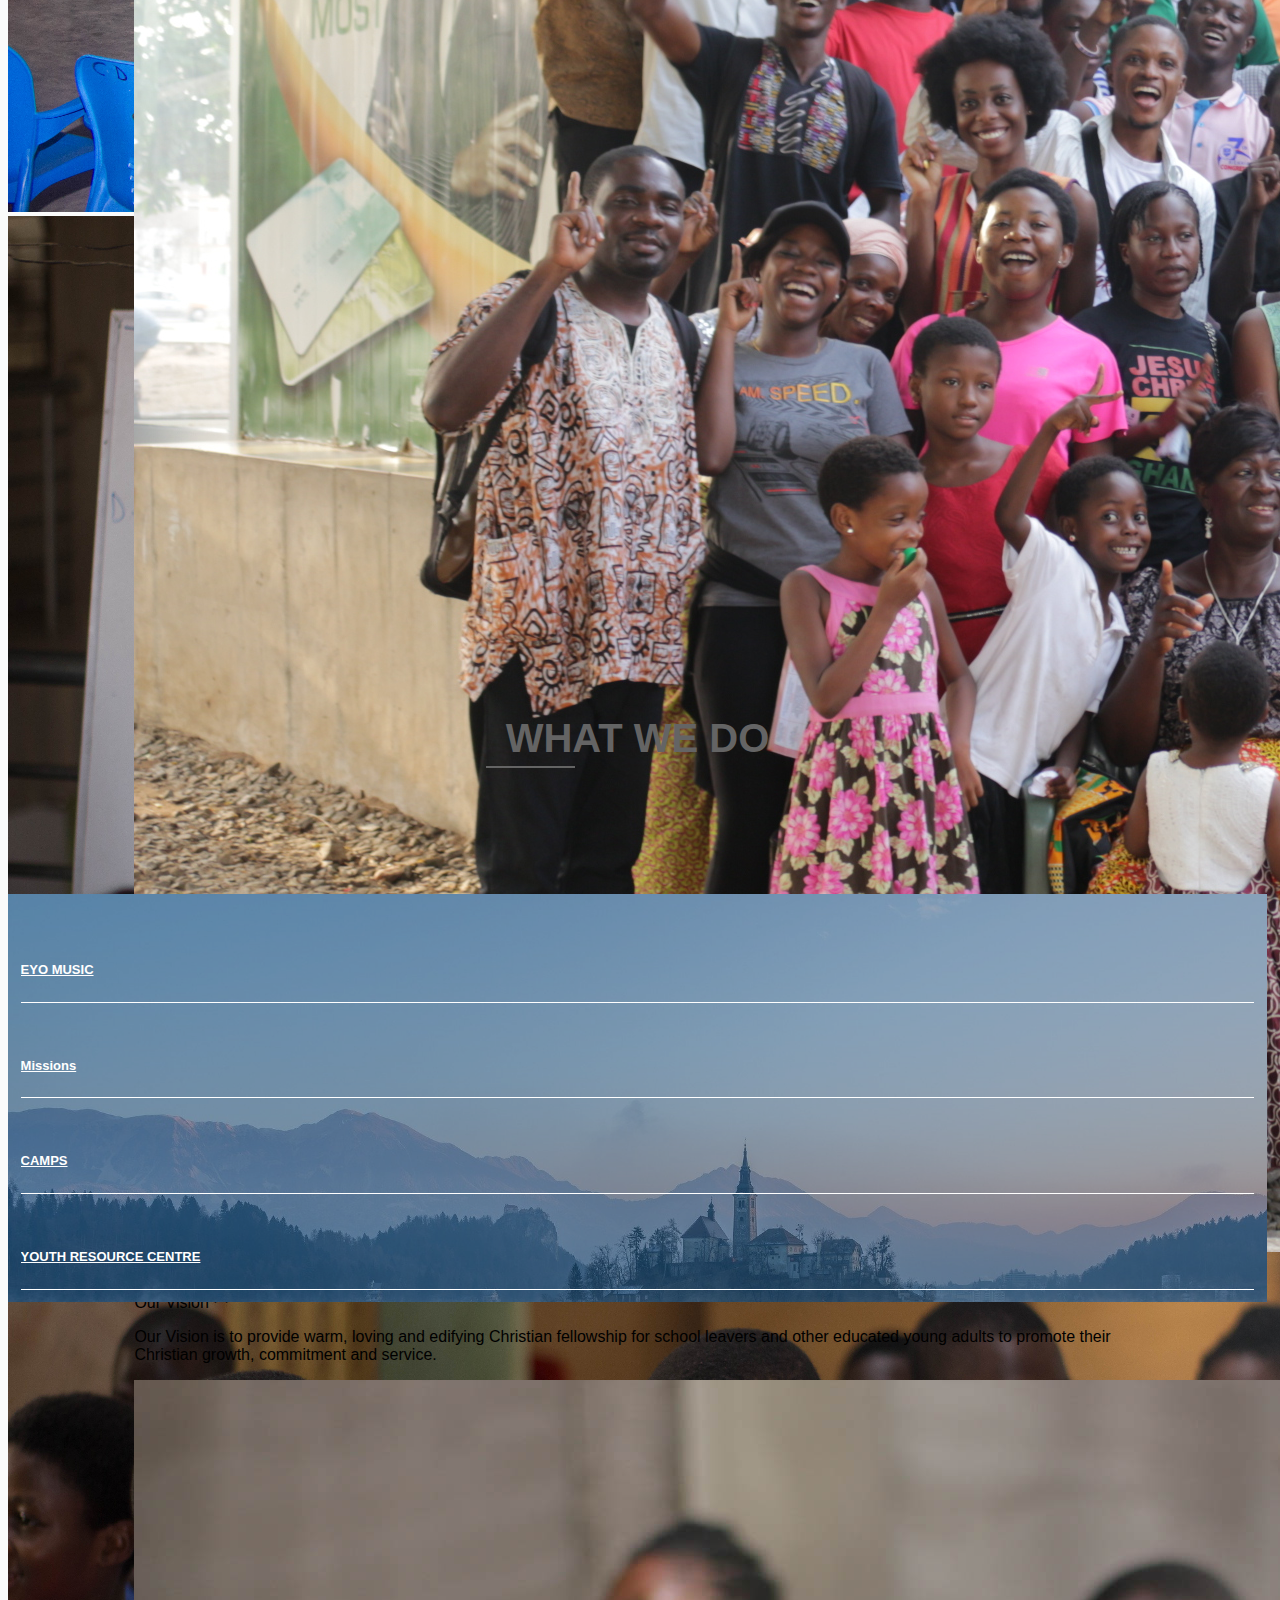
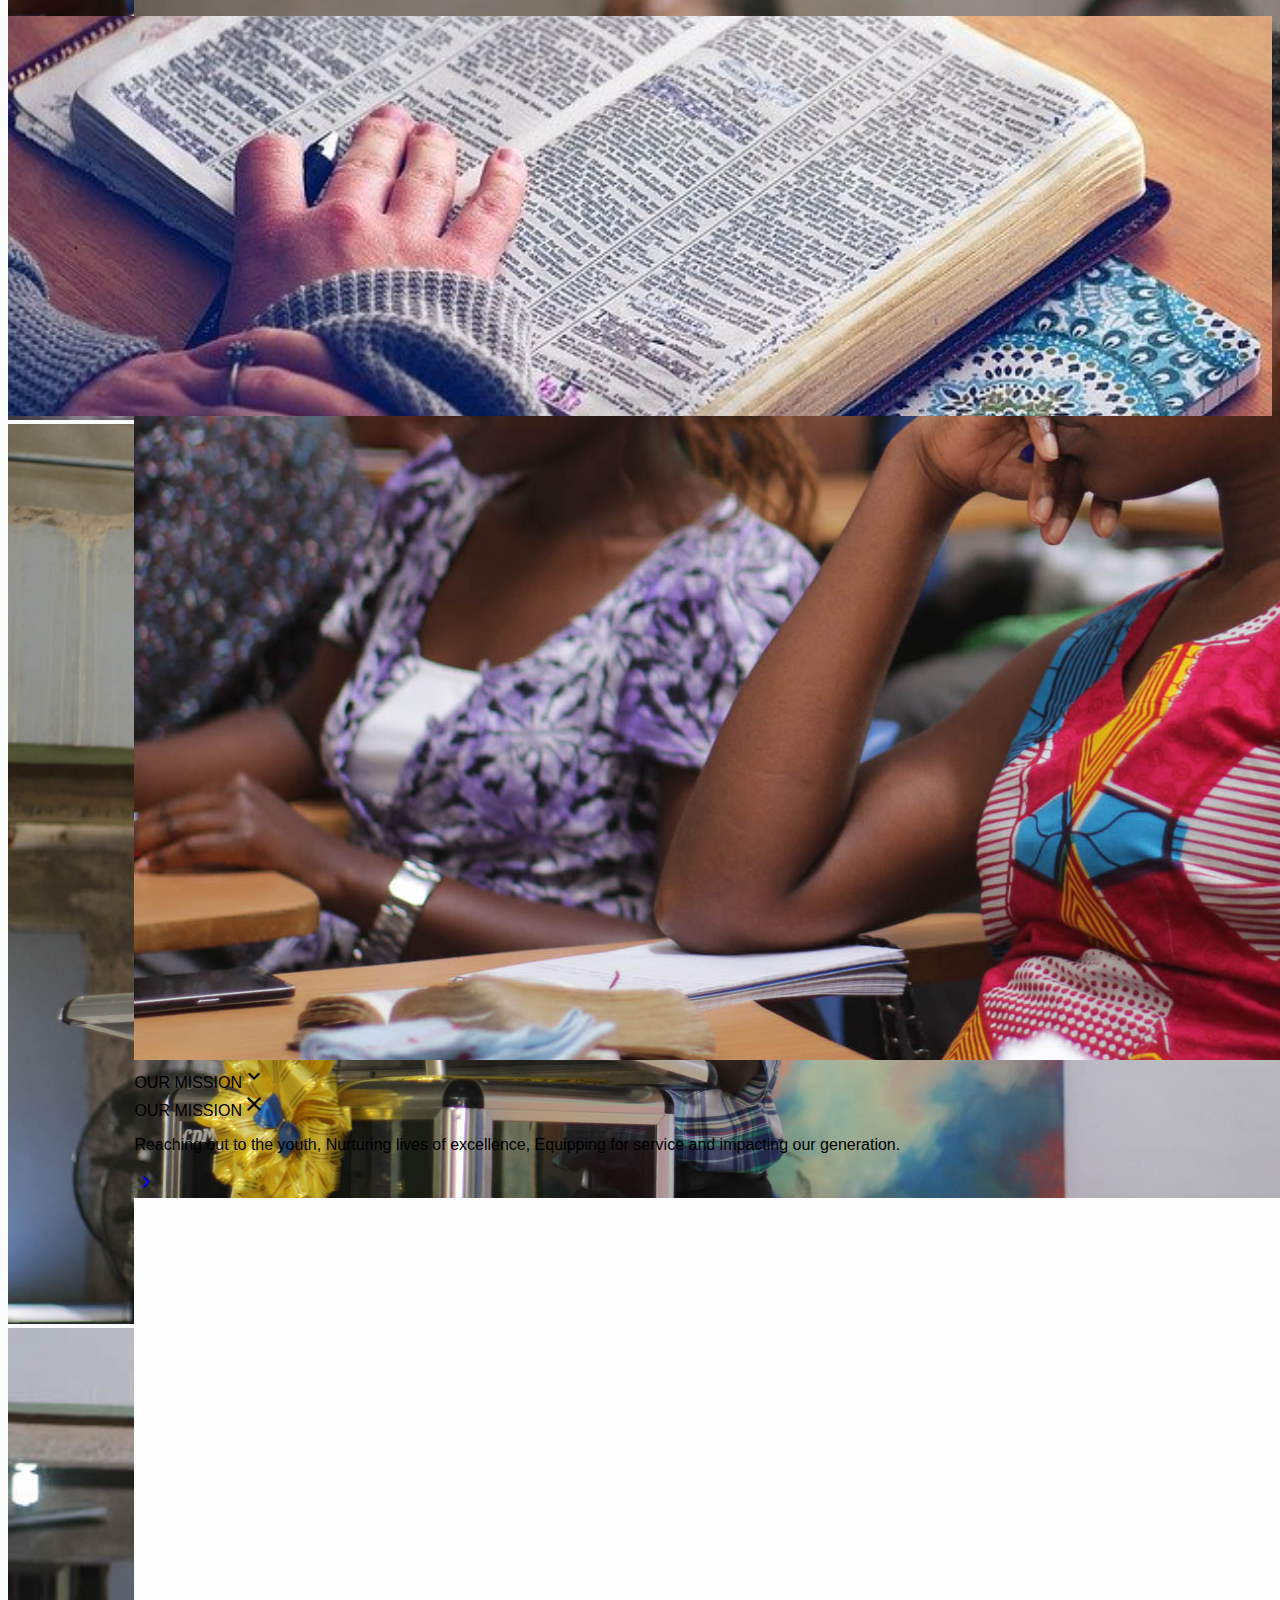
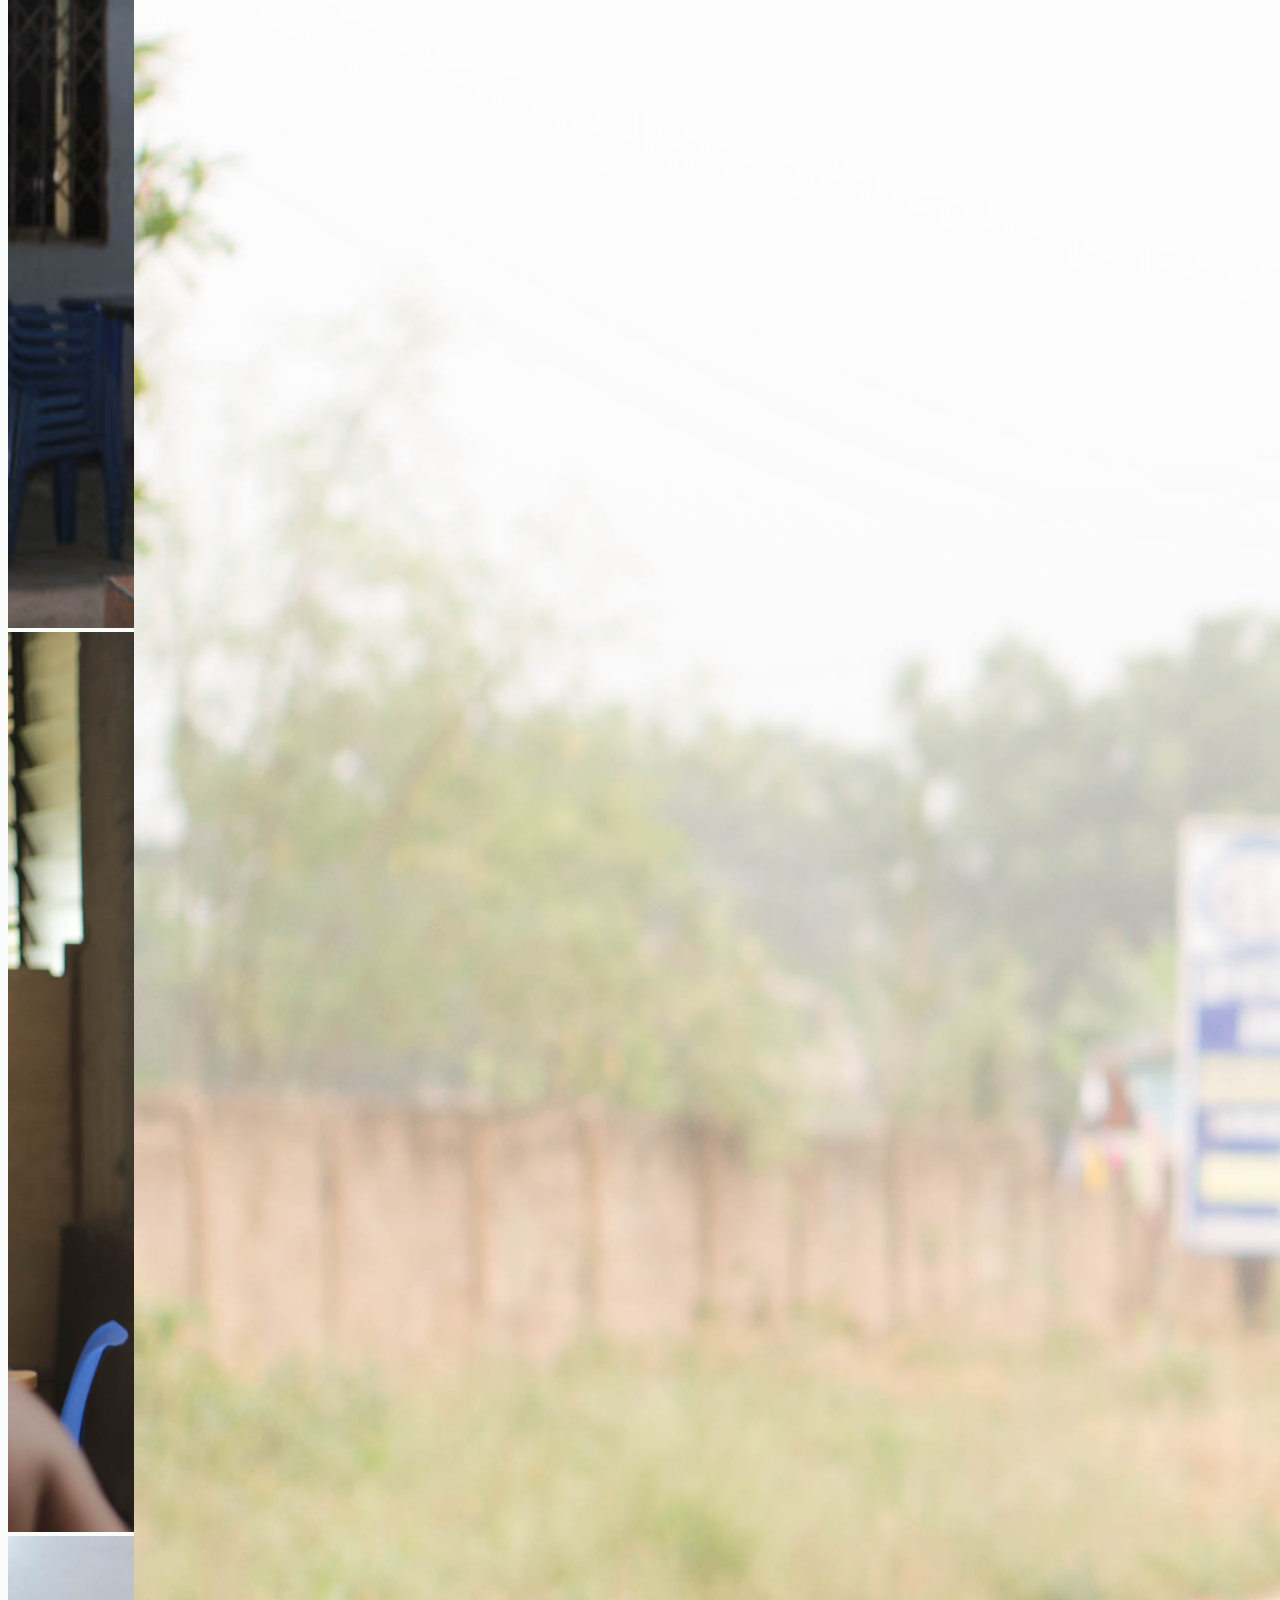
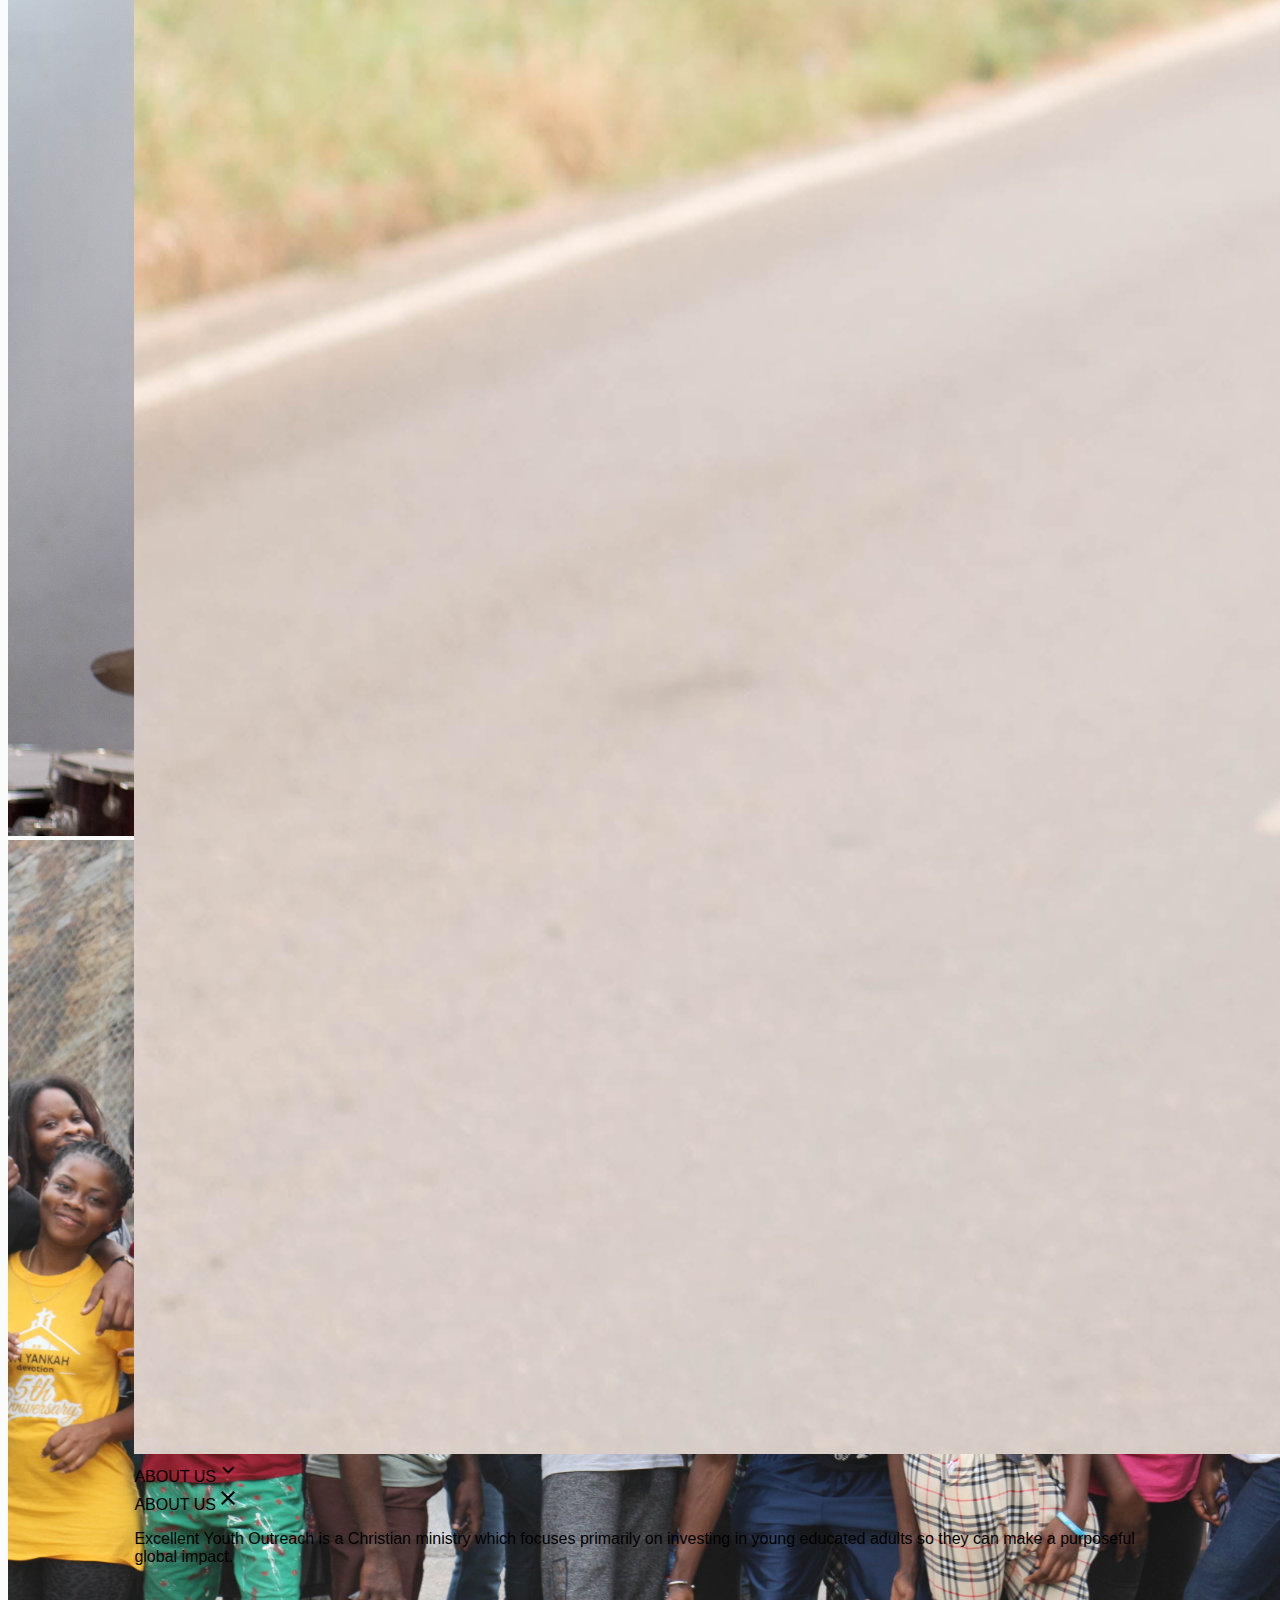
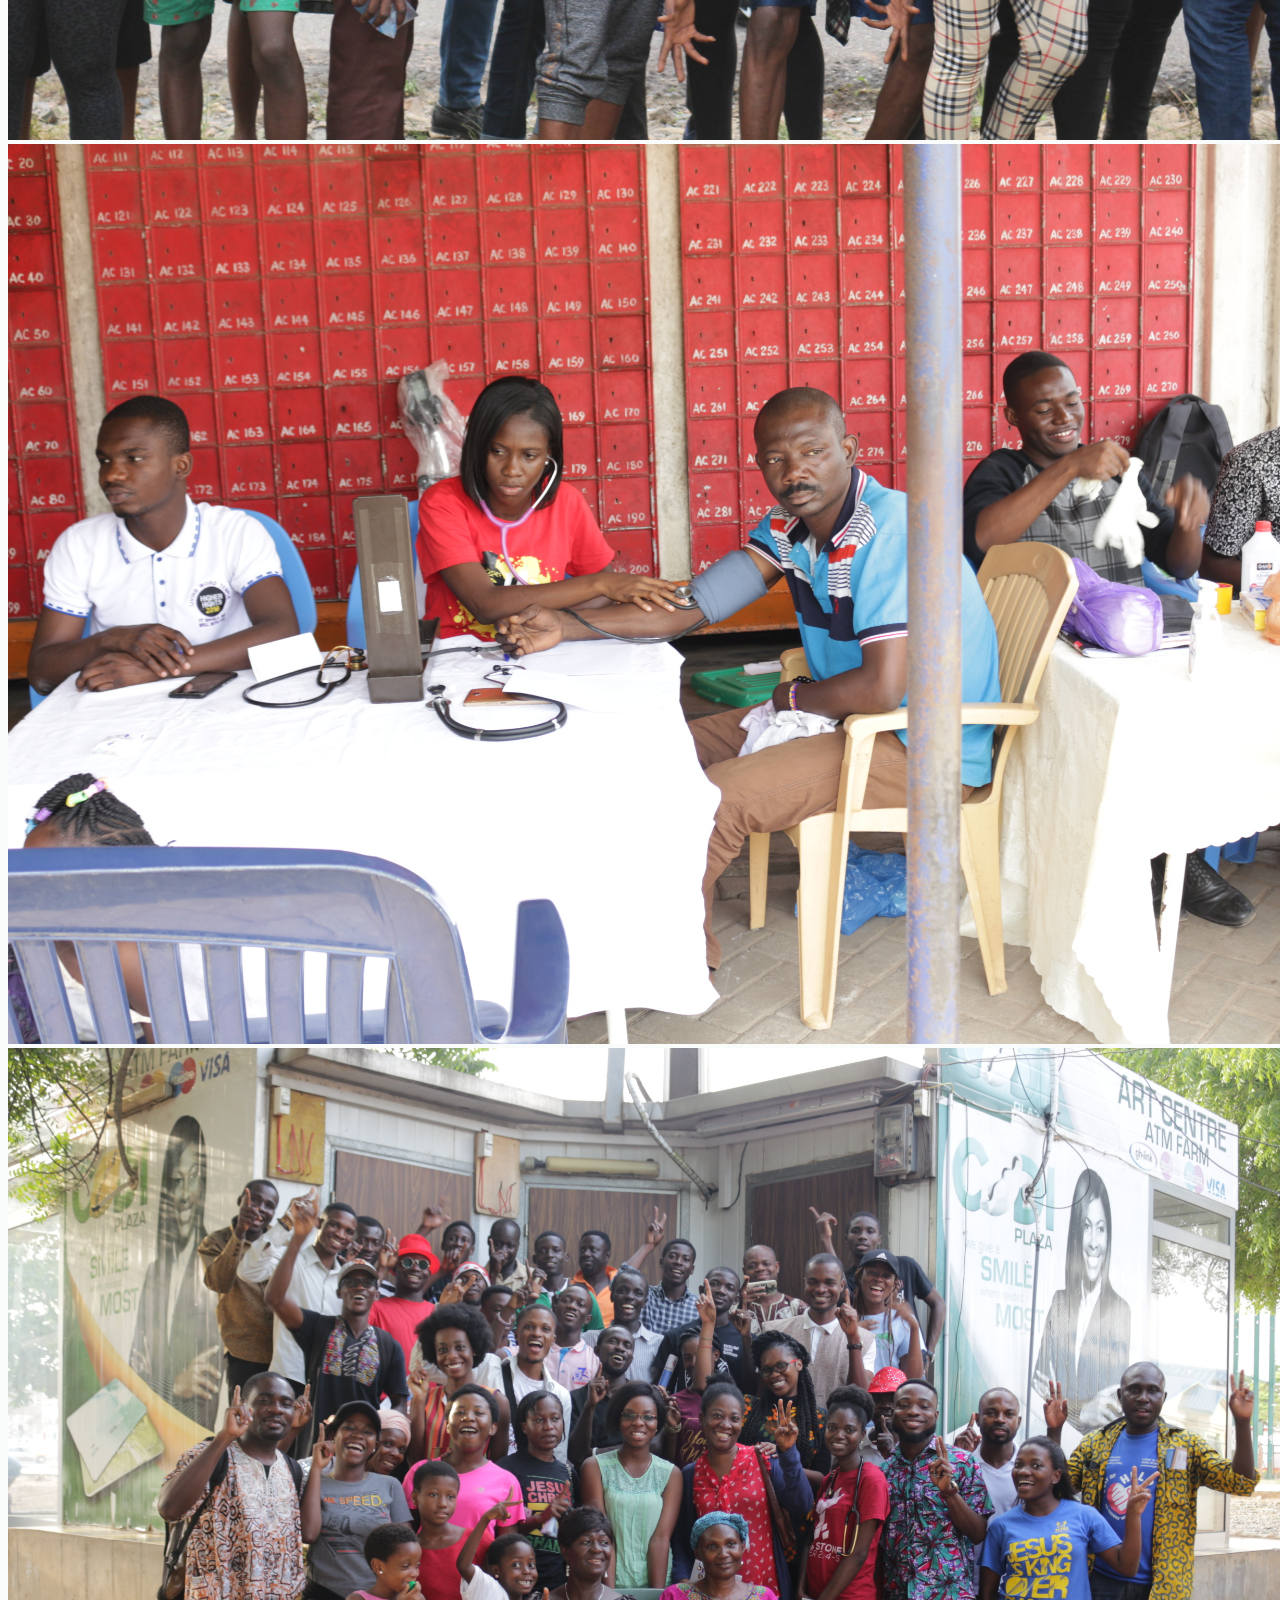
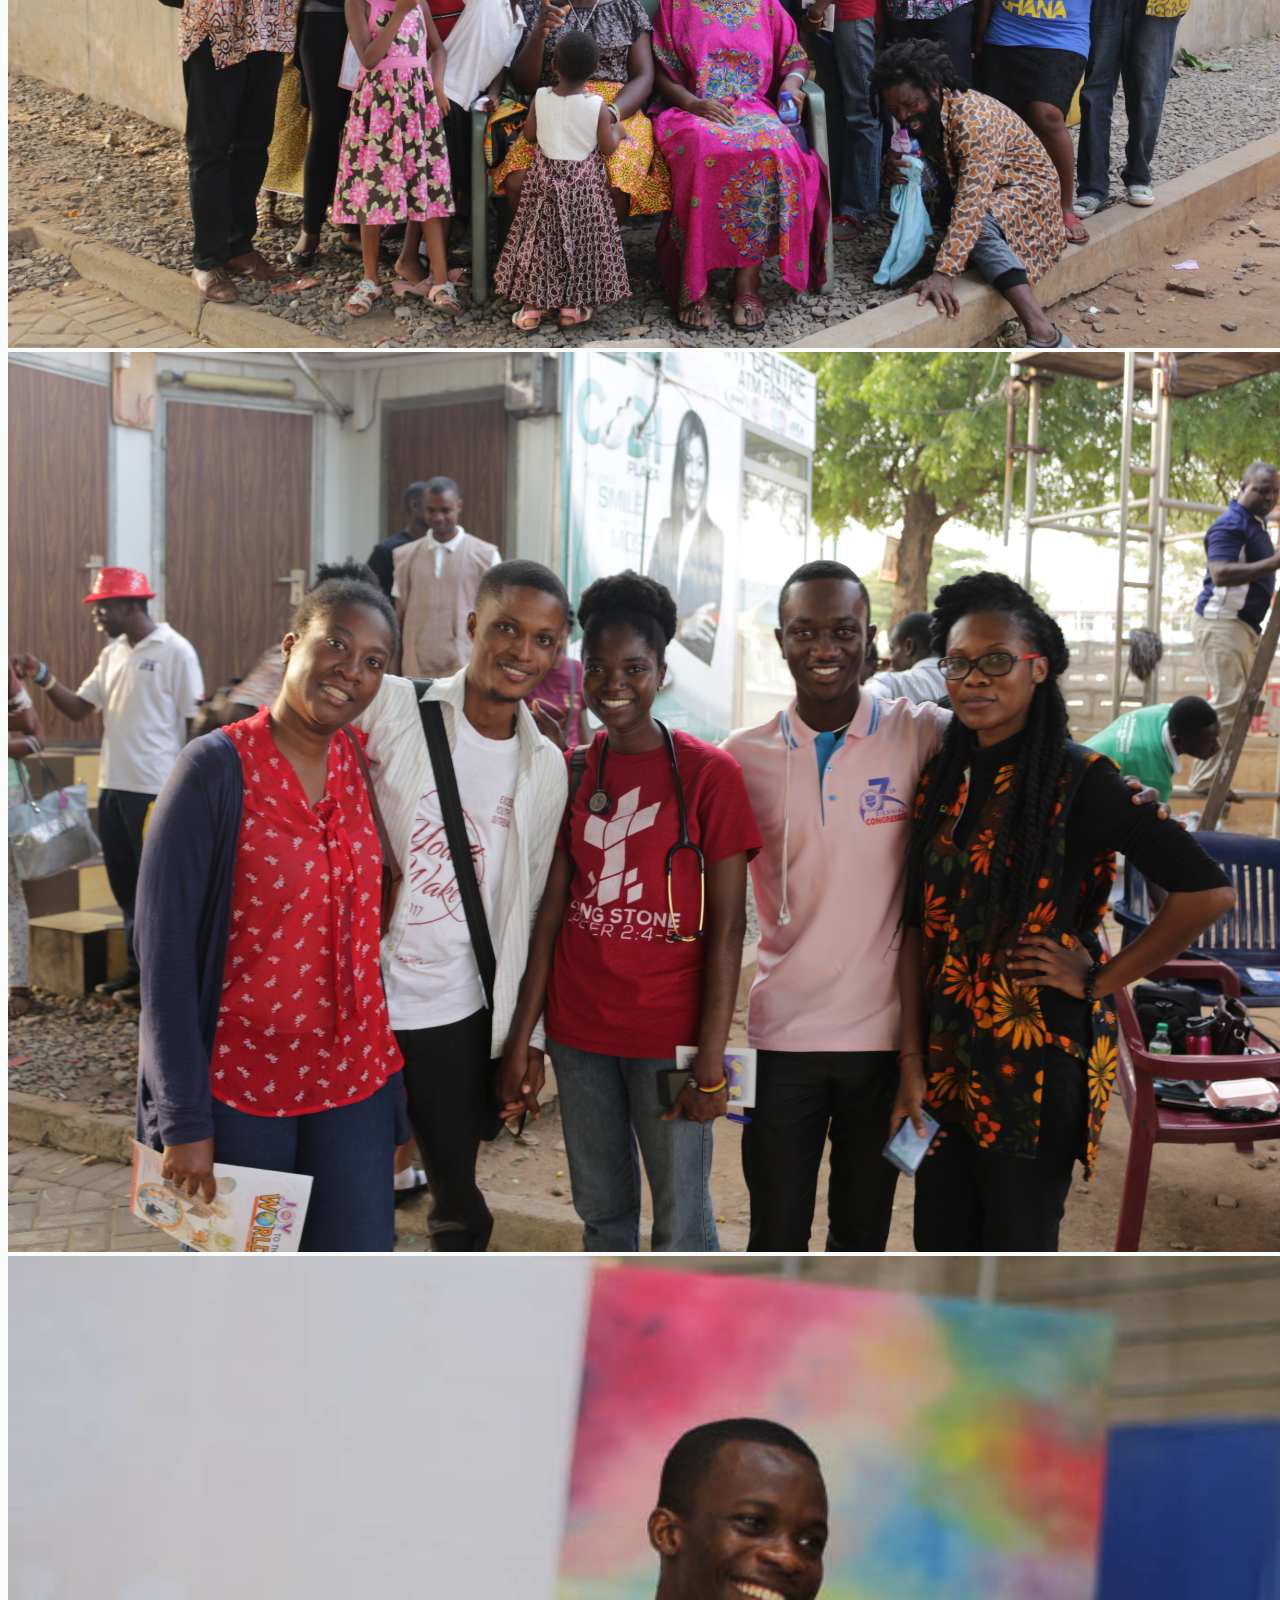
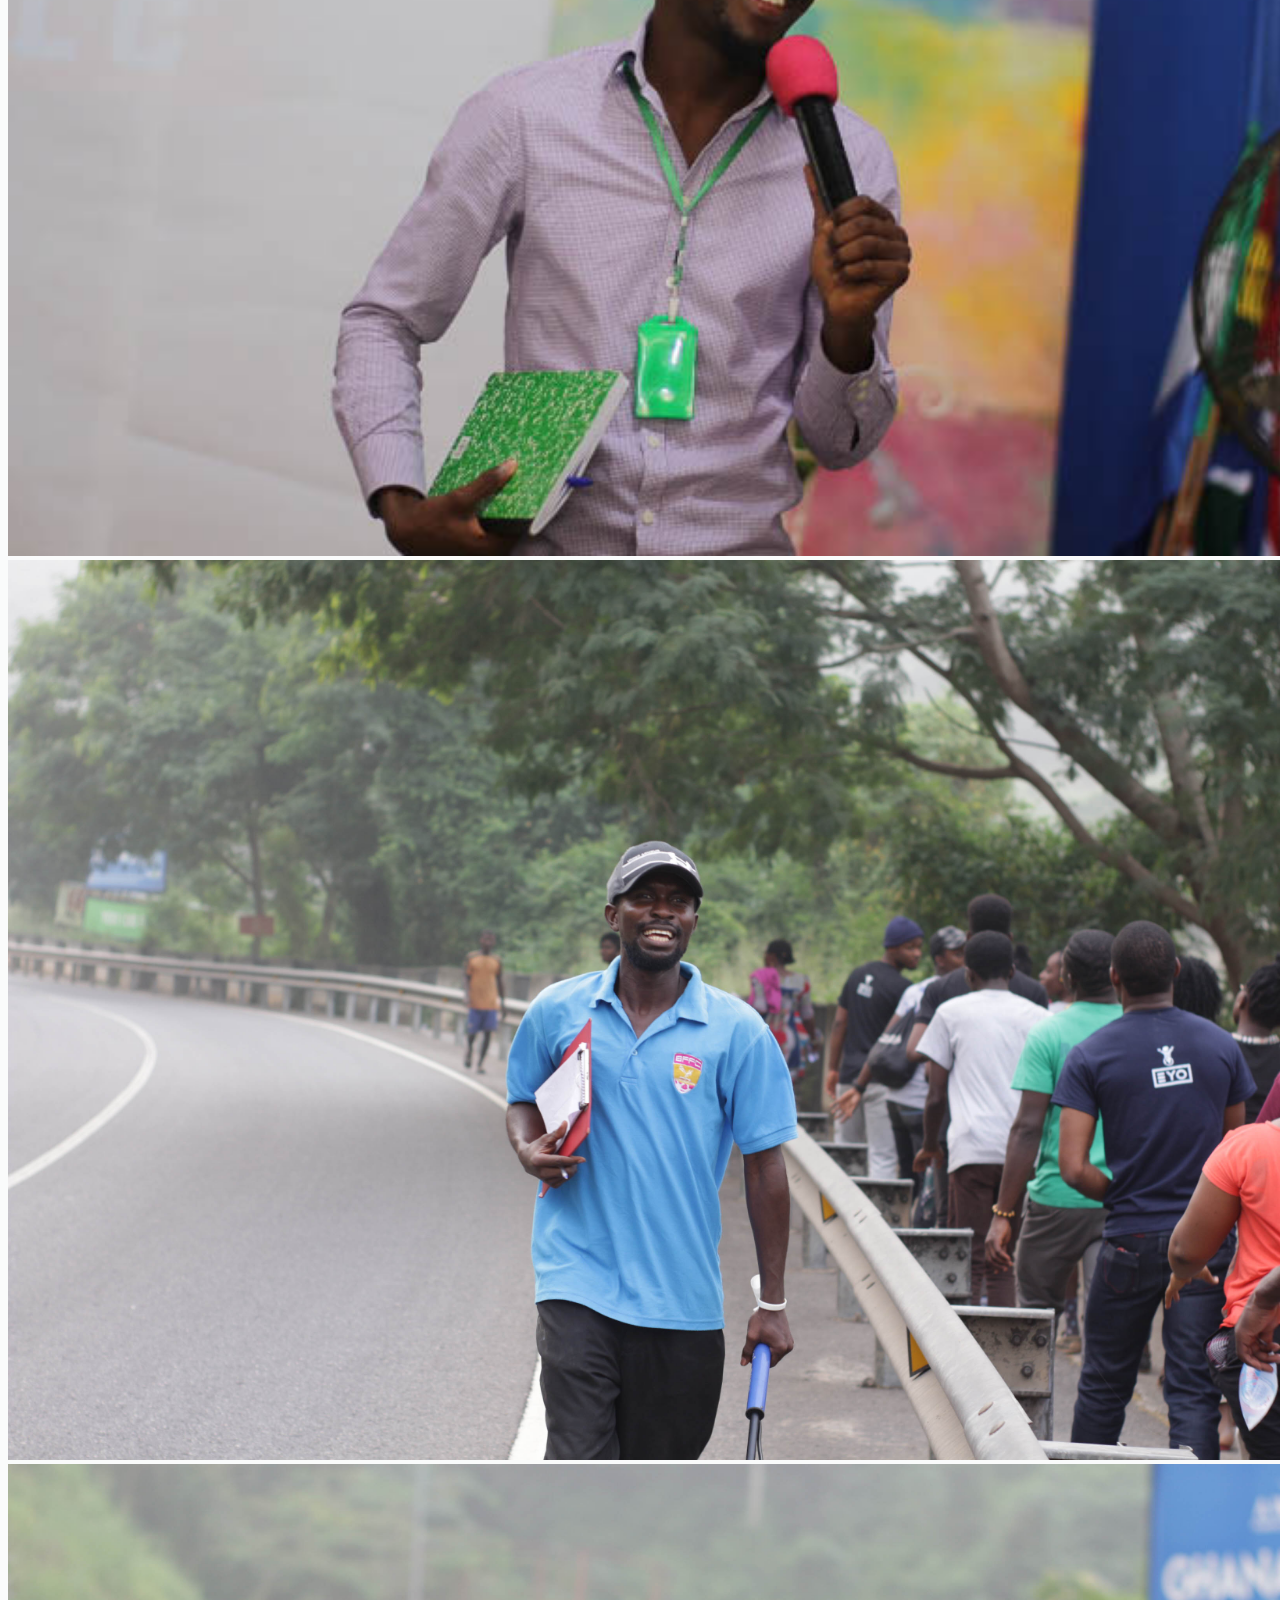
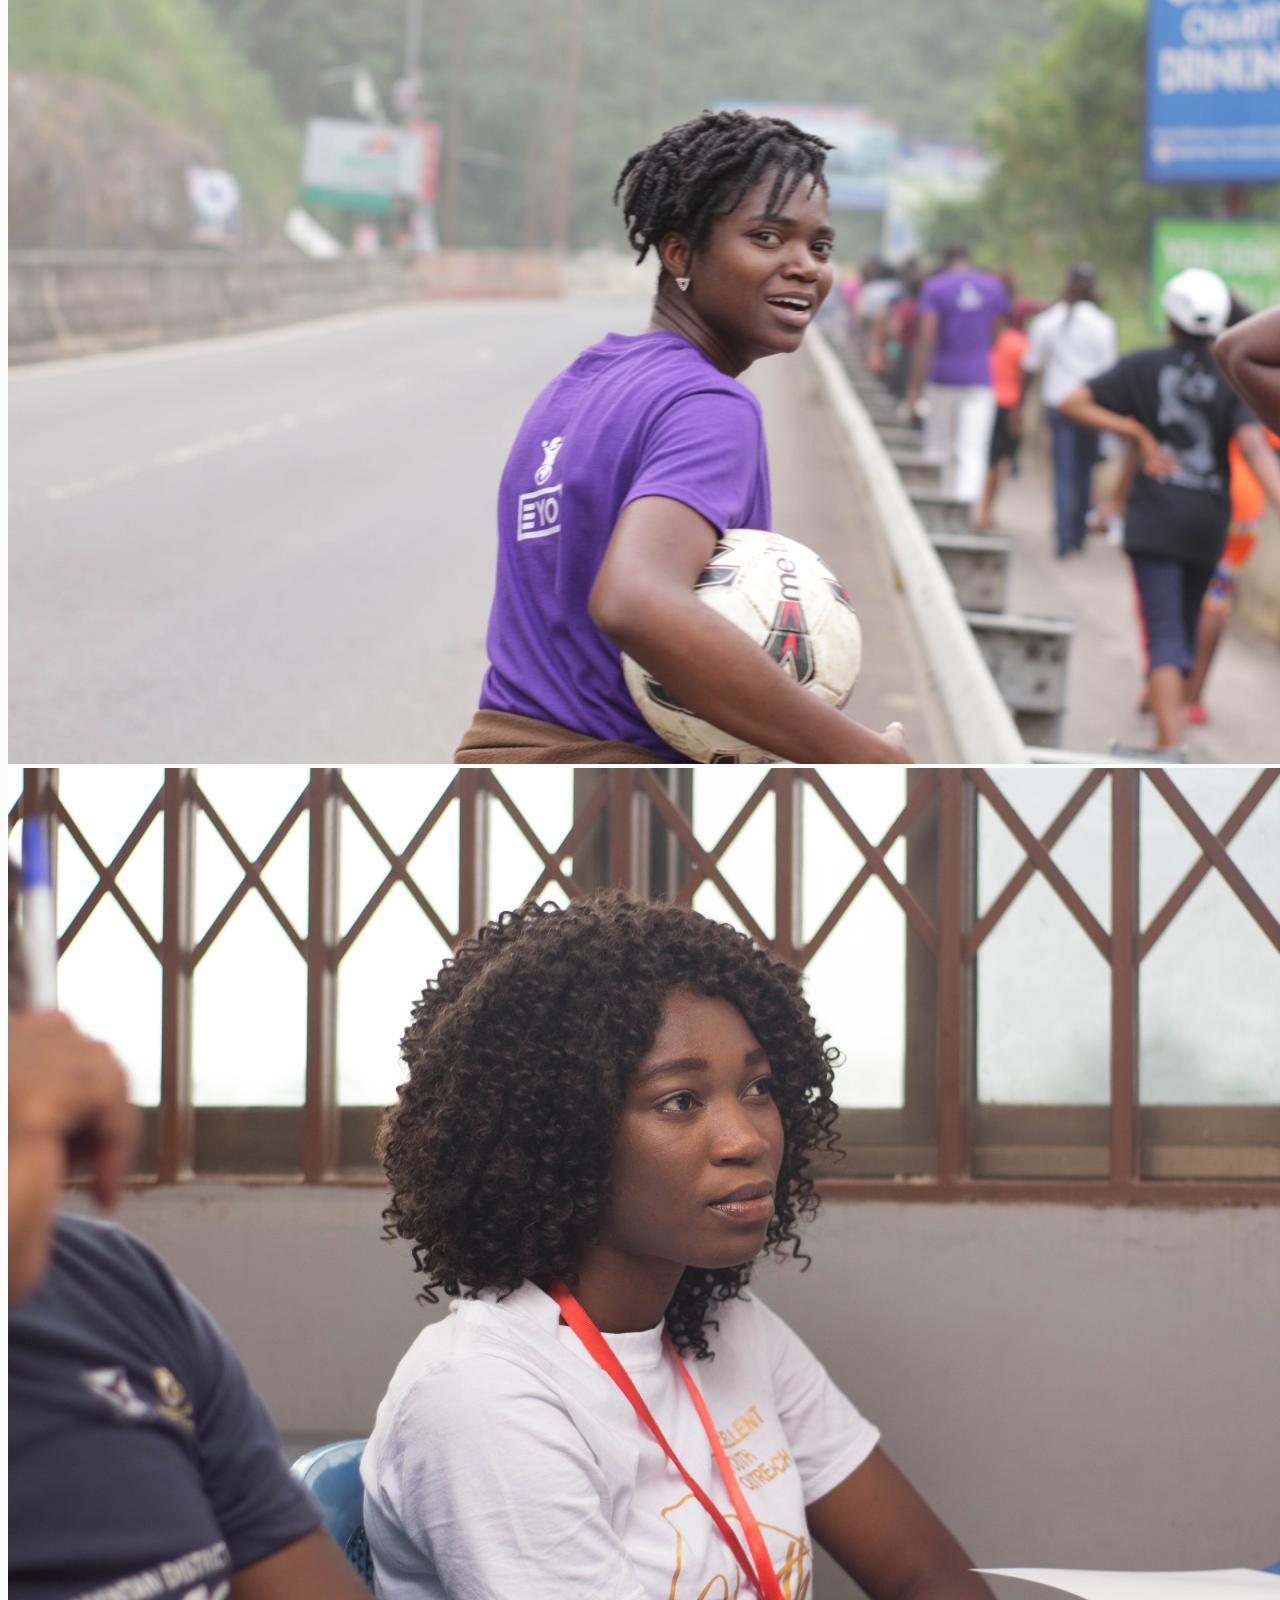
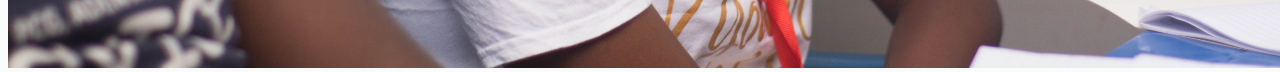
==== commit aeb858ab: "..." ====
--- a/index.html
+++ b/index.html
@@ -69,6 +69,9 @@
                     <a class="carousel-item" href="#eleven!"><img src="img/IMG_6033.JPG"></a>
                     <a class="carousel-item" href="#twelve!"><img src="img/IMG_6037.JPG"></a>
                     <a class="carousel-item" href="#thirteen!"><img src="img/IMG_8940.jpg"></a>
+                    <a class="carousel-item" href="#fourteen!"><img src="img/IMG_9363.jpg"></a>
+                    <a class="carousel-item" href="#fifteen!"><img src="img/IMG_9368.jpg"></a>
+                    <a class="carousel-item" href="#sixteen!"><img src="img/IMG_6712.jpg"></a>
                     
                     <!-- <a class="carousel-item" href="#six!"><img src="img/IMG_9005.jpg"></a> -->
                 </div>
@@ -256,8 +259,8 @@
                 <img src="img/twitter icon.png" alt="">
                 <img src="img/insta icon.png" alt="">
             </div>
-            <h3 id="copyright">&copy;2017 | All Rights Reserved | Excellent Youth Outreach Secretariat</h3>
-            <h3>NO. 16 Nii Kodua Road,</h3>
+            <h3 id="copyright">&copy;2017 | All Rights Reserved | Excellent Youth Outreach</h3>
+            <h3>NO. 16 Nii Kodia Road,</h3>
             <h3>West Adenta, Accra</h3>
         </div>
         
